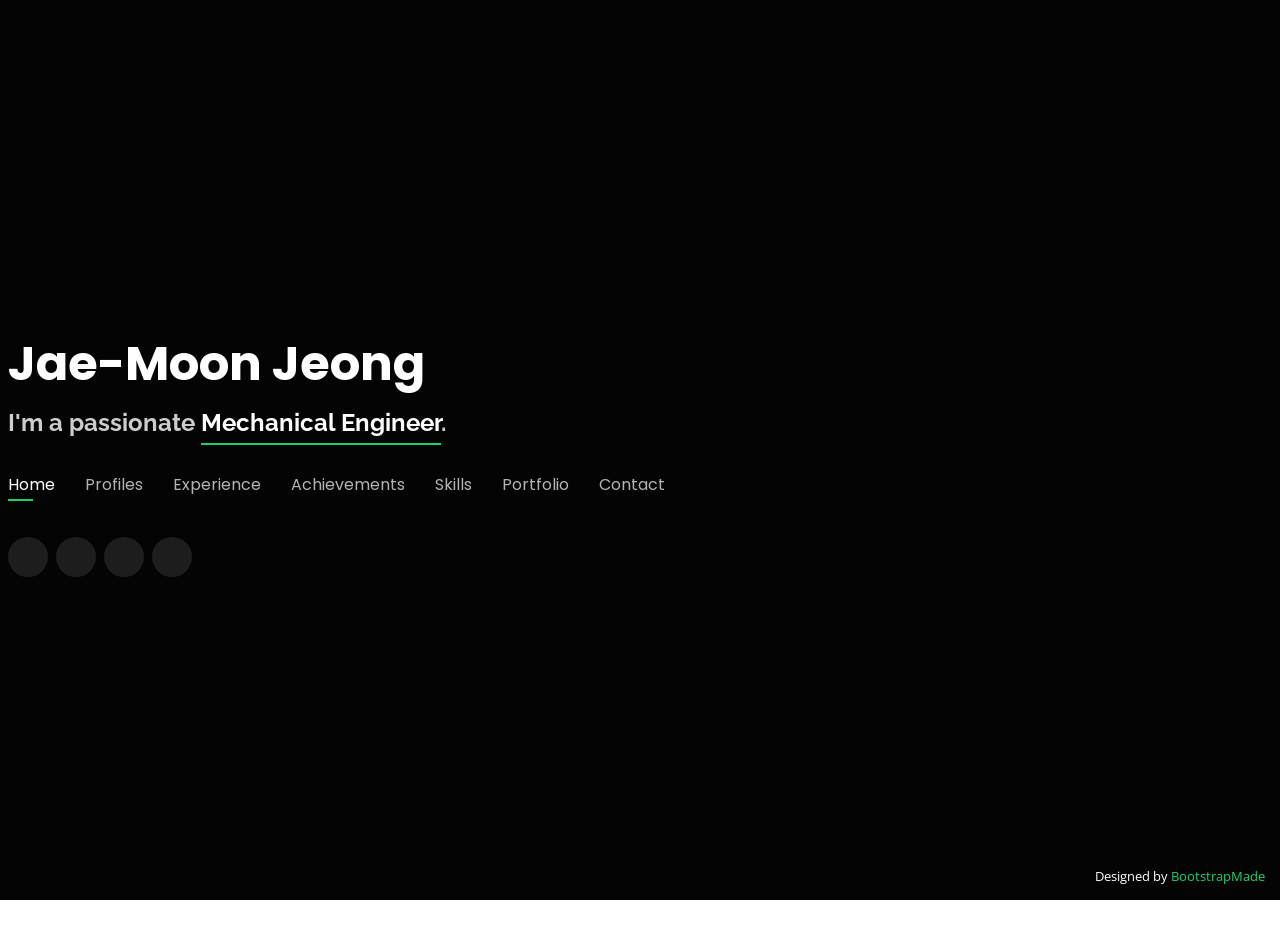
==== index.html @ 24abd691 "v197" ====
<!DOCTYPE html>
<html lang="en">

<head>
  <meta charset="utf-8">
  <meta content="width=device-width, initial-scale=1.0" name="viewport">

  <title>Moon's Personal Homepage</title>
  <meta content="" name="description">
  <meta content="" name="keywords">

  <!-- Favicons -->
  <link href="assets/img/favicon.png" rel="icon">
  <link href="assets/img/apple-touch-icon.png" rel="apple-touch-icon">

  <!-- Google Fonts -->
  <link href="https://fonts.googleapis.com/css?family=Open+Sans:300,300i,400,400i,600,600i,700,700i|Raleway:300,300i,400,400i,500,500i,600,600i,700,700i|Poppins:300,300i,400,400i,500,500i,600,600i,700,700i" rel="stylesheet">

  <!-- Vendor CSS Files -->
  <link href="assets/vendor/bootstrap/css/bootstrap.min.css" rel="stylesheet">
  <link href="assets/vendor/bootstrap-icons/bootstrap-icons.css" rel="stylesheet">
  <link href="assets/vendor/boxicons/css/boxicons.min.css" rel="stylesheet">
  <link href="assets/vendor/glightbox/css/glightbox.min.css" rel="stylesheet">
  <link href="assets/vendor/remixicon/remixicon.css" rel="stylesheet">
  <link href="assets/vendor/swiper/swiper-bundle.min.css" rel="stylesheet">

  <!-- Template Main CSS File -->
  <link href="assets/css/style.css" rel="stylesheet">

  <!-- =======================================================
  * Template Name: Personal
  * Updated: Jan 29 2024 with Bootstrap v5.3.2
  * Template URL: https://bootstrapmade.com/personal-free-resume-bootstrap-template/
  * Author: BootstrapMade.com
  * License: https://bootstrapmade.com/license/
  ======================================================== -->
</head>

<body>

  <!-- ======= Header ======= -->
  <header id="header">
    <div class="container">

      <h1><a href="index.html">Jae-Moon Jeong</a></h1>
      <!-- Uncomment below if you prefer to use an image logo -->
      <!-- <a href="index.html" class="mr-auto"><img src="assets/img/logo.png" alt="" class="img-fluid"></a> -->
      <h2>I'm a passionate <span>Mechanical Engineer</span>.</h2>

      <nav id="navbar" class="navbar">
        <ul>
          <li><a class="nav-link active" href="#header">Home</a></li>
          <li><a class="nav-link" href="#about">Profiles</a></li>
          <li><a class="nav-link" href="#resume">Experience</a></li>
          <li><a class="nav-link" href="#Publications">Achievements</a></li>
          <li><a class="nav-link" href="#skills">Skills</a></li>
          <li><a class="nav-link" href="#portfolio">Portfolio</a></li>
          <li><a class="nav-link" href="#contact">Contact</a></li>
        </ul>
        <i class="bi bi-list mobile-nav-toggle"></i>
      </nav><!-- .navbar -->

      <div class="social-links">
        <a href="https://github.com/JaeMoonJeong" class="Github"><i class="bi bi-github"></i></a>
        <a href="https://www.facebook.com/j2m112" class="facebook"><i class="bi bi-facebook"></i></a>
        <a href="https://www.instagram.com/wwoans/" class="instagram"><i class="bi bi-instagram"></i></a>
        <a href="https://www.linkedin.com/in/jaemoonjeong/" class="linkedin"><i class="bi bi-linkedin"></i></a>
      </div>

    </div>
  </header><!-- End Header -->

<!-- ======= About Section ======= -->
  <section id="about" class="about">

    <div class="about-me container">
      <div class="section-title">
        <h2>Profile</h2>
        <p>Learn more about me</p>
      </div>

      <div class="row">
        <div class="col-lg-4" data-aos="fade-right">
          <img src="assets/img/me.jpg" class="img-fluid rounded" alt="Jae-Moon Jeong" style="box-shadow: 0 10px 30px rgba(0,0,0,0.5);">
        </div>

        <div class="col-lg-8 pt-4 pt-lg-0 content" data-aos="fade-left">
          <h3 style="color: #18d26e; font-weight: 700; font-size: 2rem; margin-bottom: 8px;">Full-Cycle Engineer</h3>

          <p class="fst-italic" style="color: #D1D5DB; font-size: 1.1rem; margin-bottom: 25px; letter-spacing: -0.5px;">
            "From Nanomaterials and Manufacturing to System Application and AI-Driven Optimization"
          </p>

          <div class="info-content" style="display: flex; flex-wrap: wrap; margin-bottom: 20px;">
            <div class="col-lg-6" style="padding: 0;">
              <ul style="list-style: none; padding: 0; margin: 0;">
                <li style="margin-bottom: 12px; display: flex; align-items: center;">
                  <i class="bi bi-chevron-right" style="color: #18d26e; font-weight: bold; margin-right: 8px;"></i>
                  <strong style="color: #ffffff; margin-right: 5px;">Degree:</strong> 
                  <span style="color: #E5E7EB;">Ph.D. in Mechanical Engineering</span>
                </li>
                <li style="display: flex; align-items: center;">
                  <i class="bi bi-chevron-right" style="color: #18d26e; font-weight: bold; margin-right: 8px;"></i>
                  <strong style="color: #ffffff; margin-right: 5px;">Current:</strong> 
                  <span style="color: #E5E7EB;">Research Affiliate at MIT (necstlab)</span>
                </li>
              </ul>
            </div>
            <div class="col-lg-6" style="padding: 0;">
              <ul style="list-style: none; padding: 0; margin: 0;">
                <li style="margin-bottom: 12px; display: flex; align-items: center;">
                  <i class="bi bi-chevron-right" style="color: #18d26e; font-weight: bold; margin-right: 8px;"></i>
                  <strong style="color: #ffffff; margin-right: 5px;">Email:</strong> 
                  <span style="color: #E5E7EB;">jaemoon.jeong@gmail.com</span>
                </li>
                <li style="display: flex; align-items: center;">
                  <i class="bi bi-chevron-right" style="color: #18d26e; font-weight: bold; margin-right: 8px;"></i>
                  <strong style="color: #ffffff; margin-right: 5px;">City:</strong> 
                  <span style="color: #E5E7EB;">Seoul, South Korea</span>
                </li>
              </ul>
            </div>
          </div>

          <div style="line-height: 1.85; color: #E5E7EB; font-size: 1.05rem; font-weight: 300;">
            <p style="margin-bottom: 25px;">
              I am a researcher specializing in the entire lifecycle of mechanical systems—from fundamental nanomaterial synthesis and manufacturing to AI-driven optimization. By integrating deep mechanical domain knowledge with AI technologies, I develop high-performance solutions across diverse fields, including Advanced Energy Storage, Intelligent Metastructures, and Aerospace/Robotic Actuators.
            </p>
            <p>
              Beyond the lab, I am a positive-minded leader who believes that <span style="color: #ffffff; font-weight: 500; border-bottom: 2px solid rgba(24, 210, 110, 0.3);">"True innovation stems from physical resilience."</span> To sustain this drive, I challenge myself through <strong style="color: #ffffff; font-weight: 500;">CrossFit and Diving</strong>.
            </p>
          </div>
        </div>
      </div>
    </div><div class="interests container" style="padding-top: 60px;">
      <div class="section-title">
        <h2 style="font-size: 14px; letter-spacing: 2px; color: #2ecc71;">RESEARCH PILLARS</h2>
        <p style="font-size: 32px; font-weight: 700; color: #fff; margin-top: 10px;">FROM NANOMATERIALS TO INTELLIGENT SYSTEMS</p>
      </div>

      <style>
        .pillar-box {
          display: flex; flex-direction: column; align-items: flex-start; padding: 35px; 
          background: #1a1a1a; border: 1px solid #333; border-radius: 12px; 
          transition: all 0.3s ease; height: 100%; position: relative;
        }
        .pillar-box:hover {
          border-color: #2ecc71; transform: translateY(-5px); background: #222;
        }
        .tech-tag {
          display: inline-block; padding: 4px 10px; margin-top: 15px; margin-right: 5px;
          background: rgba(46, 204, 113, 0.1); border: 1px solid rgba(46, 204, 113, 0.3);
          color: #2ecc71; font-size: 0.75rem; border-radius: 4px; font-weight: 500;
        }
      </style>

      <div class="row">
        <div class="col-lg-6 mb-4">
          <div class="pillar-box">
            <div style="display: flex; align-items: center; margin-bottom: 15px;">
              <i class="ri-microscope-line" style="color: #2ecc71; font-size: 32px; margin-right: 15px;"></i>
              <h3 style="color: #fff; font-size: 20px; font-weight: 600; margin: 0;">Nanomaterials & Synthesis</h3>
            </div>
            <p style="color: #B0B8C1; font-size: 0.95rem; line-height: 1.6; margin: 0;">
              Synthesis and characterization of advanced carbon nanomaterials (CNT, Graphene) to unlock fundamental physical properties.
            </p>
            <div>
              <span class="tech-tag">CNT/Graphene</span><span class="tech-tag">CVD</span><span class="tech-tag">Characterization</span>
            </div>
          </div>
        </div>

        <div class="col-lg-6 mb-4">
          <div class="pillar-box">
            <div style="display: flex; align-items: center; margin-bottom: 15px;">
              <i class="ri-tools-line" style="color: #2ecc71; font-size: 32px; margin-right: 15px;"></i>
              <h3 style="color: #fff; font-size: 20px; font-weight: 600; margin: 0;">Advanced Manufacturing</h3>
            </div>
            <p style="color: #B0B8C1; font-size: 0.95rem; line-height: 1.6; margin: 0;">
              Optimization of composite fabrication processes (VaRTM, 3D Printing) and real-time structural health monitoring.
            </p>
            <div>
              <span class="tech-tag">VaRTM</span><span class="tech-tag">3D Printing</span><span class="tech-tag">Composites</span>
            </div>
          </div>
        </div>

        <div class="col-lg-6 mb-4">
          <div class="pillar-box">
            <div style="display: flex; align-items: center; margin-bottom: 15px;">
              <i class="ri-battery-2-charge-line" style="color: #2ecc71; font-size: 32px; margin-right: 15px;"></i>
              <h3 style="color: #fff; font-size: 20px; font-weight: 600; margin: 0;">System Application</h3>
            </div>
            <p style="color: #B0B8C1; font-size: 0.95rem; line-height: 1.6; margin: 0;">
              Developing high-performance solutions for Energy Storage (VRFB) and Aerospace Smart Structures/Actuators.
            </p>
            <div>
              <span class="tech-tag">VRFB</span><span class="tech-tag">Energy Storage</span><span class="tech-tag">Smart Actuators</span>
            </div>
          </div>
        </div>

        <div class="col-lg-6 mb-4">
          <div class="pillar-box">
            <div style="display: flex; align-items: center; margin-bottom: 15px;">
              <i class="ri-cpu-line" style="color: #2ecc71; font-size: 32px; margin-right: 15px;"></i>
              <h3 style="color: #fff; font-size: 20px; font-weight: 600; margin: 0;">AI-Driven Optimization</h3>
            </div>
            <p style="color: #B0B8C1; font-size: 0.95rem; line-height: 1.6; margin: 0;">
              Applying Deep Reinforcement Learning and Machine Learning to optimize complex mechanical designs and metastructures.
            </p>
            <div>
              <span class="tech-tag">PyTorch</span><span class="tech-tag">Reinforcement Learning</span><span class="tech-tag">Optimization</span>
            </div>
          </div>
        </div>
      </div>
    </div><div class="resume container" style="padding-top: 60px;">
      <div class="section-title">
        <h2>Education</h2>
      </div>

      <div class="row">
        <div class="col-lg-12">
          <div class="resume-item">
            <h4>Doctor of Philosophy in Mechanical Engineering</h4>
            <h5>2020.03 — 2024.02</h5>
            <p><em>KAIST (Korea Advanced Institute of Science and Technology), South Korea</em></p>
            <ul>
              <li><strong>Advisor:</strong> Prof. Seong Su Kim</li>
              <li><strong>Thesis:</strong> Design of High-Performance Vanadium Redox Flow Batteries with CNT-Based Bipolar Plates and Carbon Electrodes</li>
            </ul>
          </div>

          <div class="resume-item">
            <h4>Visiting Ph.D. Candidate (Aeronautics and Astronautics)</h4>
            <h5>2022.08 — 2023.08</h5>
            <p><em>Massachusetts Institute of Technology (MIT), USA</em></p>
            <ul>
              <li><strong>Advisor:</strong> Prof. Brian L. Wardle (necstlab)</li>
              <li><strong>Research Focus:</strong> Advanced composite materials and nano-engineered structures</li>
            </ul>
          </div>

          <div class="resume-item">
            <h4>Master of Science in Mechanical Engineering</h4>
            <h5>2018.03 — 2020.02</h5>
            <p><em>KAIST, South Korea</em></p>
            <ul>
              <li><strong>Advisor:</strong> Prof. Seong Su Kim</li>
              <li><strong>Thesis:</strong> Carbon Paper Electrode with Flow Channel to Enhance System Efficiency for VRFB</li>
            </ul>
          </div>

          <div class="resume-item">
            <h4>Bachelor of Science in Aerospace & Mechanical Engineering</h4>
            <h5>2011.03 — 2018.02</h5>
            <p><em>Korea Aerospace University (KAU), South Korea</em></p>
            <ul>
              <li><strong>Advisor:</strong> Prof. Sang Hyuk Park</li>
              <li><strong>Thesis:</strong> Balancing Board - Attitude Control using PID Control</li>
            </ul>
          </div>
        </div>
      </div>
    </div>

  </section>```
<!-- End Profiles Section -->

<!-- ======= 2. Resume Section ======= -->
  <section id="resume" class="portfolio" style="background-color: #000; color: #fff; padding: 60px 0;">
    <div class="container">
      
      <div class="section-title">
        <h2>Expertise</h2>
        <p>Research & Academic Portfolio</p>
      </div>

      <div class="row mb-5" style="background: #111; padding: 40px 20px; border-radius: 15px; border: 1px solid #222; box-shadow: 0px 10px 30px rgba(0,0,0,0.5);">
        
        <div class="col-lg-7" style="border-right: 1px solid #333;">
          <h3 style="color: #00ff88; font-size: 24px; font-weight: 700; margin-bottom: 30px; text-transform: uppercase; letter-spacing: 1px;">
            <i class="bx bx-briefcase"></i> Professional Experience
          </h3>

          <div class="resume-item" style="margin-bottom: 35px; position: relative;">
            <h4 style="font-size: 20px; font-weight: 700; color: #fff; margin-bottom: 8px;">Research Affiliate</h4>
            <span style="font-size: 13px; background: #222; padding: 4px 12px; display: inline-block; font-weight: 600; margin-bottom: 15px; border-radius: 4px; color: #aaa; border: 1px solid #333;">Mar 2024 - Present | necstlab, MIT, MA, USA</span>
            <ul style="padding-left: 20px; color: #bbb; line-height: 1.8; list-style-type: square;">
              <li style="margin-top: 5px; list-style: none; margin-left: -20px;"><strong style="color: #00ff88;">Research:</strong></li>
              <li>Developing AI algorithms for automated damage identification in nanocomposites</li>
              <li>Authoring Elsevier book chapter on composite materials.</li>
              <li>Carbon Fuzzy fiber nano-composite research.</li>
            </ul>
          </div>

          <div class="resume-item" style="margin-bottom: 35px; position: relative;">
            <h4 style="font-size: 20px; font-weight: 700; color: #fff; margin-bottom: 8px;">Graduate Research Assistant (Ph.D.)</h4>
            <span style="font-size: 13px; background: #222; padding: 4px 12px; display: inline-block; font-weight: 600; margin-bottom: 15px; border-radius: 4px; color: #aaa; border: 1px solid #333;">Mar 2020 - Feb 2024 | MDAM Lab, KAIST, Korea</span>
            <ul style="padding-left: 20px; color: #bbb; line-height: 1.8; list-style-type: square;">
              <li style="margin-top: 5px; list-style: none; margin-left: -20px;"><strong style="color: #00ff88;">Thesis:</strong></li>
              <li>High-performance VRFB design with CNT-based bipolar plates and carbon electrodes.</li>
              <li style="margin-top: 10px; list-style: none; margin-left: -20px;"><strong style="color: #00ff88;">Projects:</strong></li>
              <li>Core technology development of a unmanned underwater vehicle for multipurpose and long-term operation (ADD)</li>
              <li>Performance Improvement of SMPC/Elastomer Hybrid Actuating System via ML (NRF/MSIT)</li>
              <li>Structure-Battery-Based Highly Efficient Surveillance Autonomous Drone (ADD)</li>
              <li>Composite material insoluble anode for manufacturing electrodeposited copper foil (Hana Metal)</li>
            </ul>
          </div>

          <div class="resume-item" style="margin-bottom: 35px; position: relative;">
            <h4 style="font-size: 20px; font-weight: 700; color: #fff; margin-bottom: 8px;">Visiting Researcher</h4>
            <span style="font-size: 13px; background: #222; padding: 4px 12px; display: inline-block; font-weight: 600; margin-bottom: 15px; border-radius: 4px; color: #aaa; border: 1px solid #333;">Aug 2022 - Aug 2023 | necstlab, MIT, MA, USA</span>
            <ul style="padding-left: 20px; color: #bbb; line-height: 1.8; list-style-type: square;">
              <li style="margin-top: 5px; list-style: none; margin-left: -20px;"><strong style="color: #00ff88;">Research:</strong></li>
              <li>Bipolar plate design technology for advanced ESS enhancement using CNT.</li>
            </ul>
          </div>

          <div class="resume-item" style="margin-bottom: 35px; position: relative;">
            <h4 style="font-size: 20px; font-weight: 700; color: #fff; margin-bottom: 8px;">Graduate Research Assistant (M.S.)</h4>
            <span style="font-size: 13px; background: #2a2a2a; padding: 4px 12px; display: inline-block; font-weight: 600; margin-bottom: 15px; border-radius: 4px; color: #aaa; border: 1px solid #444;">Mar 2018 - Feb 2020 | MDAM Lab, KAIST, Korea </span>
            <ul style="padding-left: 20px; color: #bbb; line-height: 1.8; list-style-type: square;">
              <li style="margin-top: 5px; list-style: none; margin-left: -20px;"><strong style="color: #00ff88;">Thesis:</strong></li>
              <li>Carbon paper electrode with flow channels for enhanced VRFB efficiency.</li>
              <li style="margin-top: 10px; list-style: none; margin-left: -20px;"><strong style="color: #00ff88;">Projects:</strong></li>
              <li>Light Weight HT-PEMFC and VRFB Development (KAIST EEWS)</li>
              <li>Deployment Technology for Large Space Structures (KARI)</li>
              <li>Curing cycle optimization for manufacturing filament winding pressure vessel (Hankuk Fiber)</li>
              <li>Lightweight composite material technology for vacuum cleaners (LG Electronics)</li>
            </ul>
          </div>
        </div>

        <div class="col-lg-5" style="padding-left: 40px;">
          <h3 style="color: #00ff88; font-size: 24px; font-weight: 700; margin-bottom: 30px; text-transform: uppercase; letter-spacing: 1px;">
            <i class="bx bx-book-reader"></i> Teaching Experience
          </h3>
          
          <div style="border-left: 2px solid #333; padding-left: 20px;">
            <div class="teaching-item" style="margin-bottom: 25px;">
              <h4 style="font-size: 16px; font-weight: 700; color: #eee; margin-bottom: 5px;">Optimal Design of Composite Structures</h4>
              <p style="font-size: 14px; color: #777;">Spring 2021, 2024 | KAIST</p>
            </div>

            <div class="teaching-item" style="margin-bottom: 25px;">
              <h4 style="font-size: 16px; font-weight: 700; color: #eee; margin-bottom: 5px;">Mechanical Component Design</h4>
              <p style="font-size: 14px; color: #777;">Fall 2019, 2021, 2023 | KAIST</p>
            </div>

            <div class="teaching-item">
              <h4 style="font-size: 16px; font-weight: 700; color: #eee; margin-bottom: 5px;">Human and Machine</h4>
              <p style="font-size: 14px; color: #777;">Fall 2020 | KAIST</p>
            </div>
          </div>
        </div>
      </div>

      <div class="row" style="margin-top: 60px;">
        <div class="col-lg-12 d-flex justify-content-center">
          <ul id="portfolio-flters" style="background: #111; padding: 10px 20px; border-radius: 50px; border: 1px solid #333;">
            <li data-filter="*" class="filter-active" style="color: #fff;">All</li>
            <li data-filter=".filter-energy" style="color: #fff;">Energy Storage</li>
            <li data-filter=".filter-space" style="color: #fff;">Aerospace</li>
            <li data-filter=".filter-mfg" style="color: #fff;">Manufacturing</li>
            <li data-filter=".filter-ai" style="color: #fff;">AI & Optimization</li>
          </ul>
        </div>
      </div>


      <div class="row portfolio-container">

        <div class="col-lg-4 col-md-6 portfolio-item filter-energy" style="margin-bottom: 30px;">
          <div class="portfolio-wrap" style="background: #111; border: 1px solid #222; border-radius: 15px; overflow: hidden;">
            <img src="assets/img/eews.png" style="width: 100%; height: 250px; object-fit: cover;" alt="EEWS">
            <div class="portfolio-info" style="padding: 25px;">
              <h4 style="color: #fff; font-size: 18px; font-weight: 700;">Sustainable Energy System Optimization</h4>
              <p style="color: #00ff88; font-size: 13px; margin: 10px 0;">2018.09 - 2018.12 | KAIST EEWS</p>
              <p style="color: #888; font-size: 12px; font-family: 'Courier New', monospace;">Stack: MATLAB/Simulink, GaBi</p>
              <div class="portfolio-links" style="margin-top: 15px;">
                <a href="details-eews.html" data-gallery="portfolioDetailsGallery" data-glightbox="type: external" class="portfolio-details-lightbox" title="Portfolio Details"><i class="bx bx-link" style="color: #00ff88; font-size: 24px;"></i></a>
              </div>
            </div>
          </div>
        </div>

        <div class="col-lg-4 col-md-6 portfolio-item filter-aerospace filter-ai" style="margin-bottom: 30px;">
          <div class="portfolio-wrap" style="background: #111; border: 1px solid #222; border-radius: 15px; overflow: hidden;">
            <img src="assets/img/resume/submarine.png" style="width: 100%; height: 250px; object-fit: cover;" alt="Mother-Submarine">
            <div class="portfolio-info" style="padding: 25px;">
              <h4 style="color: #fff; font-size: 18px; font-weight: 700;">Long-Endurance Multi-purpose Unmanned Mother-Submarine</h4>
              <p style="color: #00ff88; font-size: 13px; margin: 10px 0;">2019.08 - 2024.07 | ADD</p>
              <p style="color: #888; font-size: 12px; font-family: 'Courier New', monospace;">Stack: ANSYS ACP, CATIA V5, Python (AI)</p>
              <div class="portfolio-links" style="margin-top: 15px;">
                <a href="details-submarine.html" data-gallery="portfolioDetailsGallery" data-glightbox="type: external" class="portfolio-details-lightbox" title="Portfolio Details"><i class="bx bx-link" style="color: #00ff88; font-size: 24px;"></i></a>
              </div>
            </div>
          </div>
        </div>

        <div class="col-lg-4 col-md-6 portfolio-item filter-aerospace" style="margin-bottom: 30px;">
          <div class="portfolio-wrap" style="background: #111; border: 1px solid #222; border-radius: 15px; overflow: hidden;">
            <img src="assets/img/ssps.png" style="width: 100%; height: 250px; object-fit: cover;" alt="SSPS">
            <div class="portfolio-info" style="padding: 25px;">
              <h4 style="color: #fff; font-size: 18px; font-weight: 700;">Space-based Solar Power System (SSPS) Design</h4>
              <p style="color: #00ff88; font-size: 13px; margin: 10px 0;">
                2018.01 - 2018.12 | KARI <br>
                2020.03 - 2024.07 | NRF & MSIT
              </p>
              <p style="color: #888; font-size: 12px; font-family: 'Courier New', monospace;">Stack: Catia & Matlab</p>
              <div class="portfolio-links" style="margin-top: 15px;">
                <a href="details-ssps.html" data-gallery="portfolioDetailsGallery" data-glightbox="type: external" class="portfolio-details-lightbox" title="Portfolio Details"><i class="bx bx-link" style="color: #00ff88; font-size: 24px;"></i></a>
              </div>
            </div>
          </div>
        </div>

        <div class="col-lg-4 col-md-6 portfolio-item filter-aerospace filter-mfg" style="margin-bottom: 30px;">
          <div class="portfolio-wrap" style="background: #111; border: 1px solid #222; border-radius: 15px; overflow: hidden;">
            <img src="assets/img/copv.png" style="width: 100%; height: 250px; object-fit: cover;" alt="Pressure Vessel">
            <div class="portfolio-info" style="padding: 25px;">
              <h4 style="color: #fff; font-size: 18px; font-weight: 700;">Process Optimization for Filament Wound Pressure Vessels</h4>
              <p style="color: #00ff88; font-size: 13px; margin: 10px 0;">2018.12 - 2020.11 | Hankuk Fiber</p>
              <p style="color: #888; font-size: 12px; font-family: 'Courier New', monospace;">Stack: Abaqus, MATLAB</p>
              <div class="portfolio-links" style="margin-top: 15px;">
                <a href="details-copv.html" data-gallery="portfolioDetailsGallery" data-glightbox="type: external" class="portfolio-details-lightbox" title="Portfolio Details"><i class="bx bx-link" style="color: #00ff88; font-size: 24px;"></i></a>
              </div>
            </div>
          </div>
        </div>

        <div class="col-lg-4 col-md-6 portfolio-item filter-energy filter-aerospace" style="margin-bottom: 30px;">
          <div class="portfolio-wrap" style="background: #111; border: 1px solid #222; border-radius: 15px; overflow: hidden;">
            <img src="assets/img/lis.png" style="width: 100%; height: 250px; object-fit: cover;" alt="Li-S Battery">
            <div class="portfolio-info" style="padding: 25px;">
              <h4 style="color: #fff; font-size: 18px; font-weight: 700;">Li-S Structural Battery UAV Integration</h4>
              <p style="color: #00ff88; font-size: 13px; margin: 10px 0;">2020.12 - 2024.07 | ADD</p>
              <p style="color: #888; font-size: 12px; font-family: 'Courier New', monospace;">Stack: COMSOL, SolidWorks</p>
              <div class="portfolio-links" style="margin-top: 15px;">
                <a href="details-li-s-battery.html" data-gallery="portfolioDetailsGallery" data-glightbox="type: external" class="portfolio-details-lightbox" title="Portfolio Details"><i class="bx bx-link" style="color: #00ff88; font-size: 24px;"></i></a>
              </div>
            </div>
          </div>
        </div>


        <div class="col-lg-4 col-md-6 portfolio-item filter-mfg" style="margin-bottom: 30px;">
          <div class="portfolio-wrap" style="background: #111; border: 1px solid #222; border-radius: 15px; overflow: hidden;">
            <img src="https://images.unsplash.com/photo-1558317374-067fb5f30001?q=80&w=800&auto=format&fit=crop" style="width: 100%; height: 250px; object-fit: cover;" alt="LG Electronics">
            <div class="portfolio-info" style="padding: 25px;">
              <h4 style="color: #fff; font-size: 18px; font-weight: 700;">Lightweight Structural Design for Vacuum Cleaners</h4>
              <p style="color: #00ff88; font-size: 13px; margin: 10px 0;">2019.05 - 2020.04 | LG Electronics</p>
              <p style="color: #888; font-size: 12px; font-family: 'Courier New', monospace;">Stack: LS-Dyna, MATLAB, OptiStruct</p>
              <div class="portfolio-links" style="margin-top: 15px;">
                <a href="details-lg-vacuum.html" data-gallery="portfolioDetailsGallery" data-glightbox="type: external" class="portfolio-details-lightbox" title="Portfolio Details"><i class="bx bx-link" style="color: #00ff88; font-size: 24px;"></i></a>
              </div>
            </div>
          </div>
        </div>

        <div class="col-lg-4 col-md-6 portfolio-item filter-mfg" style="margin-bottom: 30px;">
          <div class="portfolio-wrap" style="background: #111; border: 1px solid #222; border-radius: 15px; overflow: hidden;">
            <img src="assets/img/copper.png" style="width: 100%; height: 250px; object-fit: cover;" alt="Copper Foil">
            <div class="portfolio-info" style="padding: 25px;">
              <h4 style="color: #fff; font-size: 18px; font-weight: 700;">Copper Foil & Metal Component Manufacturing</h4>
              <p style="color: #00ff88; font-size: 13px; margin: 10px 0;">2023.01 - 2024.07 | Hana Metal</p>
              <p style="color: #888; font-size: 12px; font-family: 'Courier New', monospace;">Stack: DEFORM, OriginLab</p>
              <div class="portfolio-links" style="margin-top: 15px;">
                <a href="details-copper-foil.html" data-gallery="portfolioDetailsGallery" data-glightbox="type: external" class="portfolio-details-lightbox" title="Portfolio Details"><i class="bx bx-link" style="color: #00ff88; font-size: 24px;"></i></a>
              </div>
            </div>
          </div>
        </div>

        <div class="col-lg-4 col-md-6 portfolio-item filter-aerospace filter-ai" style="margin-bottom: 30px;">
          <div class="portfolio-wrap" style="background: #111; border: 1px solid #222; border-radius: 15px; overflow: hidden;">
            <img src="assets/img/resume/submarine.png" style="width: 100%; height: 250px; object-fit: cover;" alt="Mother-Submarine">
            <div class="portfolio-info" style="padding: 25px;">
              <h4 style="color: #fff; font-size: 18px; font-weight: 700;">AI Engineer Bootcamp (5th Cohort)</h4>
              <p style="color: #00ff88; font-size: 13px; margin: 10px 0;">2025.08 - 2026.02 | Codeit, Government-Funded Program (Value: approx. $17,000 USD)</p>
              <p style="color: #888; font-size: 12px; font-family: 'Courier New', monospace;">Stack: Machine Learning, Deep Learning (PyTorch), LLM, FastAPI, Docker, CATIA V5, Pytorch</p>
              <div class="portfolio-links" style="margin-top: 15px;">
                <a href="details-submarine.html" data-gallery="portfolioDetailsGallery" data-glightbox="type: external" class="portfolio-details-lightbox" title="Portfolio Details"><i class="bx bx-link" style="color: #00ff88; font-size: 24px;"></i></a>
              </div>
            </div>
          </div>
        </div>

      </div>
    </div>
  </section><!-- End Acheivements Section -->





  <!-- ======= 3. Publications Section ======= -->
  <section id="Publications" class="publications">
    <div class="publcations container">
      <div class="section-title">
        <h2>Publications & Honors </h2>
        <p>Publications & Honors </p>
      </div>
    </div>
      <!-- ======= Counts ======= -->
      <div class="counts container">
        <div class="row">
          <div class="col-lg-3 col-md-6">
            <div class="count-box">
              <i class="bi bi-emoji-smile"></i>
              <span data-purecounter-start="0" data-purecounter-end="8" data-purecounter-duration="1" class="purecounter"></span>
              <p>Journal Papers</p>
            </div>
          </div>
        <div class="col-lg-3 col-md-6 mt-5 mt-lg-0">
          <div class="count-box">
            <i class="bi bi-journal-richtext"></i>
            <span data-purecounter-start="0" data-purecounter-end="13" data-purecounter-duration="1" class="purecounter"></span>
            <p>Patents</p>
          </div>
        </div>
        <div class="col-lg-3 col-md-6 mt-5 mt-lg-0">
          <div class="count-box">
            <i class="bi bi-award"></i>
            <span data-purecounter-start="0" data-purecounter-end="10" data-purecounter-duration="1" class="purecounter"></span>
            <p>Honors & Awards</p>
          </div>
        </div>
        <div class="col-lg-3 col-md-6 mt-5 mt-md-0">
          <div class="count-box">
            <i class="bi bi-headset"></i>
            <span data-purecounter-start="0" data-purecounter-end="28" data-purecounter-duration="1" class="purecounter"></span>
            <p>Conference Proceedings</p>
          </div>
        </div>
      </div>
    <!-- End Counts -->
    <!-- ======= Journal Paper ======= -->
    <div class="resume container">
      <div class="row">
        <h3 class="resume-title">Journal Papers</h3>
        <div class="col-lg-9">
          <div class="resume-item">
            <h4>Machine learning-driven design optimization of buckling-induced quasi-zero stiffness metastructures for low-frequency vibration isolation</h4>
            <h5>ACS Appl. Mater. Interfaces 16, 14, 17965-17972, 2024</h5>
              <a href="https://pubs.acs.org/doi/10.1021/acsami.3c18793" class="link"><i class="ri-anchor-line" style="color: #29cc61;"></i></a>
            <li><em>H. Hong, W, Kim, W. Kim, J.M. Jeong, S. Kim, and S.S. Kim</em></li>
            <li><em>ISSN: 1936-0851</em></li>
            <ul></ul>
          </div>

          <div class="resume-item">
            <h4>Enhancing Vanadium redox flow batteries performance through local compression ratio adjustment using stiffness gradient carbon felt electrodes</h4>
            <h5>Appl. Mater. Today 35, 101928, 2023</h5>
              <a href="https://www.sciencedirect.com/science/article/pii/S2352940723001981" class="link"><i class="ri-anchor-line" style="color: #29cc61;"></i></a>
            <li><em>K.I. Jeong, S.H. Lim, H. Hong, J.M. Jeong, and S.S. Kim</em></li>
            <li><em>Cover Article, ISSN: 2352-9407</em></li>
            
            <ul></ul>
          </div>
          <div class="resume-item">
            <h4>Improving the Deformability and Recovery Moment of Shape Memory Polymer Composites for Bending Actuators: Multiple Neutral Axis Skins and Deployable Core.</h4>
            <h5>ACS Appl. Mater. Interfaces 15, 28, 33944–33956, 2023</h5>
            <a href="https://pubs.acs.org/doi/10.1021/acsami.3c02590" class="link"><i class="ri-anchor-line" style="color: #29cc61;"></i></a>
            <li><em>D. Kang‡, J.M. Jeong‡, K.I. Jeong, and S.S. Kim</em></li>
            <li><em>Cover Article, ISSN: 1944-8244</em></li>
            <ul></ul>
          </div>
          <div class="resume-item">
            <h4>Multifunctional Composite Spring Capable of Self-Energy Harvesting Based on Triboelectricity for Exoskeleton Robots.</h4>
            <h5>Trans. Korean Soc. Mech. Eng. A 47 (5), 465-469, 2023 </h5>
            <a href="https://www.dbpia.co.kr/pdf/pdfView.do?nodeId=NODE11405410" class="link"><i class="ri-anchor-line" style="color: #29cc61;"></i></a>
            <li><em>H. Hong, K.I. Jeong, W. Kim, H. Jo, S.Y. On, J. Jeong, and S.S. Kim</em></li>
            <li><em>ISSN: 1226-4873</em></li>
            <ul></ul>
          </div>
          <div class="resume-item">
            <h4>An integrated composite structure with reduced electrode/bipolar plate contact resistance for vanadium redox flow battery.</h4>
            <h5>Composites Part B: Engineering, 109657. 2022 (JCR Top 1%, IF 9.078) </h5>
            <a href="https://www.sciencedirect.com/science/article/pii/S1359836822000439" class="link"><i class="ri-anchor-line" style="color: #29cc61;"></i></a>
            <li><em>K.I. Jeong, J.M. Jeong, J. Oh, J.W. Lim, and S.S. Kim</em></li>
            <li><em>ISSN: 1359-8368</em></li>
            <ul></ul>
          </div>
          <div class="resume-item">
            <h4>In-situ resin flow monitoring in VaRTM process by using optical frequency domain reflectometry and long-gauge FBG sensors.</h4>
            <h5>Composite Structures, 282, 115034, 2022 (JCR Top 10%, IF 5.407) </h5>
            <a href="https://www.sciencedirect.com/science/article/pii/S0263822321014550" class="link"><i class="ri-anchor-line" style="color: #29cc61;"></i></a>
            <li><em>J.M. Jeong, S. Eum, S.Y. On, K. Kageyama, H. Murayama, K. Uzawa, and S.S. Kim</em></li>
            <li><em>ISSN: 0263-8223</em></li>
            <ul></ul>
          </div>
          <div class="resume-item">
            <h4>Stacked carbon paper electrodes with pseudo-channel effect to improve flow characteristics of electrolyte in vanadium redox flow batteries.</h4>
            <h5>Appl. Mater. Today 24, 101139, 2021 (IF 10.041) </h5>
            <a href="https://www.sciencedirect.com/science/article/pii/S2352940721002031" class="link"><i class="ri-anchor-line" style="color: #29cc61;"></i></a>
            <li><em>J.M. Jeong, K.I. Jeong, J. Oh, Y.S. Chung, and S.S. Kim</em></li>
            <li><em>ISSN: 2352-9407</em></li>
            <ul></ul>
          </div>
          <div class="resume-item">
            <h4>A Study on the Application of Carbon Fiber Reinforced Plastics to PTO Shafts for Aircrafts.</h4>
            <h5>Composites Research 34 (6), 380-386, 2021 </h5>
            <a href="https://kiss.kstudy.com/Detail/Ar?key=3926902" class="link"><i class="ri-anchor-line" style="color: #29cc61;"></i></a>
            <li><em>K.I. Jeong, W. Kim, J.M. Jeong, J. Oh, Y.H. Bang, and S.S. Kim</em></li>
            <li><em>ISSN: 2288-2103</em></li>
            <ul></ul>
          </div>
        </div>
        <ul></ul>
      </div>
    </div>

    <!-- EndJournal Paper -->
    <!-- ======= Patent ======= -->
    <div class="resume container">
      <div class="row">
        <h3 class="resume-title">Patents</h3>
        <div class="col-lg-10">
          <div class="resume-item">
            <h4>PLASTIC RESIN COMPOSITE COMPRISING SILANE AND PRETREATING METHOD OF THE SAME</h4>
            <h5>KR10-2617911, Issued Dec. 20, 2023</h5> <a href="https://patents.google.com/patent/KR102617911B1/en?oq=KR10-2617911" class="link"><i class="ri-anchor-line" style="color: #29cc61;"></i></a>
            <br>
            <h5>PCT/KR2022/002029, Issued Sep 1, 2022</h5><a href="https://patents.google.com/patent/WO2022182022A1/en" class="link"><i class="ri-anchor-line" style="color: #29cc61;"></i></a>
          </div>
          <div class="resume-item">
            <h4>Bipolar plate-electrode integrated structure for vanadium redox flow battery and manufacturing method thereof</h4>
            <h5>KR10-2617105, Issued Dec. 19, 2023</h5><a href="https://patents.google.com/patent/KR102617105B1/en?oq=10-2617105" class="link"><i class="ri-anchor-line" style="color: #29cc61;"></i></a>
          </div>
          <div class="resume-item">
            <h4>PLASTIC RESIN COMPOSITE COMPRISING METAL OXIDE NANOROD AND PRETREATING METHOD OF THE SAME</h4>
            <h5>KR10-2549188, Issued Jun. 26, 2023</h5><a href="https://patents.google.com/patent/KR102549188B1/en?oq=KR10-2549188" class="link"><i class="ri-anchor-line" style="color: #29cc61;"></i></a>
            <br>
            <h5>PCT/KR2022/001126, Issued Sep 1, 2022</h5><a href="https://patents.google.com/patent/WO2022182000A1/en" class="link"><i class="ri-anchor-line" style="color: #29cc61;"></i></a>
          </div>
          <div class="resume-item">
            <h4>Carbon Electrode with Flow Channel for Vanadium Redox Flow Battery and Manufacturing Therof</h4>
            <h5>KR10-2524222, Issued Apr. 18, 2023</h5><a href="https://patents.google.com/patent/KR102524222B1/en?oq=KR10-2524222" class="link"><i class="ri-anchor-line" style="color: #29cc61;"></i></a>
          </div>
          <div class="resume-item">
            <h4>Carbon Electrode Structure for a Vanadium Redox Flow Battery with a Pseudo-channel Effect and Manufacturing Therof</h4>
            <h5>KR10-2497391, Issued Feb. 9, 2023</h5><a href="https://patents.google.com/patent/KR102497391B1/en?oq=KR10-2497391" class="link"><i class="ri-anchor-line" style="color: #29cc61;"></i></a>
            <br>
            <h5>US17503552, Filed Oct 18, 2021</h5><a href="https://patents.google.com/patent/US20220123324A1/en?oq=17503552" class="link"><i class="ri-anchor-line" style="color: #29cc61;"></i></a>
          </div>
          <div class="resume-item">
            <h4>ELECTRODE FOR VANADIUM REDOX FLOW BATTERY, ELECTRODE ASSEMBLY FOR VANADIUM REDOX FLOW BATTERY AND MANUFACTURING METHOD OF ELECTRODE FOR VANADIUM REDOX FLOW BATTERY</h4>
            <h5>KR10-2023-0170592, Filed Nov. 30, 2022</h5>
          </div>
          <div class="resume-item">
            <h4>Sensor-integrated foam core sandwich composite spring capable of measuring bending deformation</h4>
            <h5>KR10-2624982, Issued Jan. 27, 2021</h5><a href="https://kiss.kstudy.com/Detail/Ar?key=3926902" class="link"><i class="ri-anchor-line" style="color: #29cc61;"></i></a>
            <br>
            <h5>US17562667, Filed Dec 27, 2021</h5><a href="https://patents.google.com/patent/US20220333659A1/en?oq=US17562667" class="link"><i class="ri-anchor-line" style="color: #29cc61;"></i></a>
          </div>
          <div class="resume-item">
            <h4>SMPC bending actuator of sandwich structure with deployable core</h4>
            <h5>KR10-2021-0111482, Filed Aug 24, 2021</h5><a href="https://patents.google.com/patent/KR20230029230A/en?oq=KR20230029230A" class="link"><i class="ri-anchor-line" style="color: #29cc61;"></i></a>
          </div>
          <div class="resume-item">
            <h4>Curved Composite Modular Pack Design & Manufacturing For High-Performance batteries</h4>
            <h5>KR10-2024-0006914, Filed Jan 1, 2024</h5>
            <ul></ul>
          </div>
        </div>
      </div>
    </div>
    <!-- Patent -->
    <!-- ======= Conference Proceedings ======= -->
    <div class="resume container">
      <div class="row">
        <h3 class="resume-title">Conference Proceedings</h3>
        <h4>2024 (5)</h4>
        <div class="col-lg-10">
          <div class="resume-item">
            <h4>24th International Conference on the Science and Applications of Nanotubes and Low-Dimensional Materials, MA, US</h4>
            <h5>Jun. 23–28, 2024</h5>
            <li><em>“Enhancing VRFB Performance: Horizontally Aligned CNT Nanocomposites Bipolar Plates”</em></li>
            <li><em>J.M. Jeong, J. Dai, L. Acauan, B.L. Wardle, and S.S. Kim </em></li>
            <ul></ul>
          </div>
          <div class="resume-item">
            <h4>the 21st European Conference on Composite Materials (ECCM21), Nantes, France</h4>
            <h5>Jul. 2-5, 2024</h5>
            <li><em>“Horizontally Aligned CNTs: A Breakthrough in Bipolar Plate Technology for Vanadium Redox Flow Batteries”</em></li>
            <li><em>J.M. Jeong, K.I. Jeong, D. Kang, and S.S. Kim</em></li>
            <ul></ul>
          </div>
          <div class="resume-item">
            <h4>Korean Society of Precision Engineers (KSPE) 2024 Spring Conference, Jeju, Korea, </h4>
            <h5>May. 8-10, 2024</h5>
            <li><em>J.M. Jeong, H. Hong J. Lee, and S.S. Kim</em></li>
            <li><em>“A Study on Vanadium Redox Flow Battery Electrodes Utilizing Cobalt Metal-organic Framework Treated Carbon Felts”</em></li>
            <ul></ul>
          </div>
          <div class="resume-item">
            <h4>2024 Spring Conference of the Korean Society for Composite Materials, Jeju, Korea</h4>
            <h5>Apr. 24-26, 2024</h5>
            <li><em>“Vanadium Redox Flow Battery: Horizontally Aligned Carbon Nanotubes Bipolar Plates”</em></li>
            <li><em> J.M. Jeong, J. Dai, L. Acauan, B.L. Wardle, and S.S. Kim</em></li>
            <li><em> &#129351; Received Outstanding Paper Award</em></li>
            <ul></ul>
          </div>
          <div class="resume-item">
            <h4>2024 Spring Conference of the Korean Society for Composite Materials, Jeju, Korea</h4>
            <h5>Apr. 24-26, 2024</h5>
            <li><em>“Silicon coated carbonized wood anode for structural lithium-ion batteries”</em></li>
            <li><em>J. Lee, J.M. Jeong, S.H. Lim and S.S. Kim </em></li>
            <ul></ul>
          </div>
        </div>
        <ul></ul>
        <ul></ul>
        <div class="row">
        <h4>2023 (4)</h4>
        <div class="col-lg-10">
          <div class="resume-item">
            <h4>The Korean Society for Aeronautical and Space Sciences, Jeju, Korea</h4>
            <h5>Nov.15-17, 2013</h5>
            <li><em>“Design of Sandwich Type Structural Battery capable of Pressurization and Thermal Management System”</em></li>
            <li><em>D. Jeon, J.M. Jeong, S. Lim, M.A. Raja, and S.S. Kim </em></li>
            <ul></ul>
          </div>
          <div class="resume-item">
            <h4>Korean society of Mechanical Engineers (KSME) 2023 Conference, Songdo, Incheon</h4>
            <h5>Nov.1-4, 2023</h5>
            <li><em>“Horizontally Aligned CNTs: A Breakthrough in Bipolar Plate Technology for Vanadium Redox Flow Batteries”</em></li>
            <li><em>J.M. Jeong, H. Hong, and S.S. Kim</em></li>
            <ul></ul>
          </div>
          <div class="resume-item">
            <h4>25th International Conference on Composite Materials-ICCM25, Belfast, UK</h4>
            <h5>Jul.30-Aug.4, 2023</h5>
            <li><em>“BIPOLAR PLATE USING HORIZONTALLY ALIGNED CNT FOR HIGH-PERFORMANCE VANADIUM REDOX FLOW BATTERIES”</em></li>
            <li><em>J.M. Jeong, J. Dai, L. Acauan, B.L. Wardle, and S.S. Kim</em></li>
            <ul></ul>
          </div>
          <div class="resume-item">
            <h4>Korean Society for Mechanical Engineers (KSME) spring conference, Jeju, Korea</h4>
            <h5>Jun.21-23, 2023</h5>
            <li><em>“Bipolar Plate Using Horizontally Aligned CNT For High-Performance Vanadium Redox Flow Batteries”</em></li>
            <li><em>J.M. Jeong, J. Dai, L. Acauan, B.L. Wardle, and S.S. Kim</em></li>
            <li><em> &#129351; Received Outstanding Paper Award</em></li>
            <ul></ul>
          </div>
        </div>
        <ul></ul>
        <ul></ul>
        <div class="row">
          <h4>2022 (8)</h4>
          <div class="col-lg-10">
            <div class="resume-item">
              <h4>The 6th International Conference on Active Materials and Soft Mechatronics - AMSM 2022, Georgia, US</h4>
              <h5>Jun. 26-30, 2022</h5>
              <li><em>“High-performance carbon felt electrodes of vanadium redox flow batteries”</em></li>
              <li><em>Jae-Moon Jeong, Kwang-Il Jeong, Dajeong Kang, and Seong Su Kim</em></li>
              <li><em> &#129351; Received Oral Presentation Award(First Place)</em></li>
              <ul></ul>
            </div>
            <div class="resume-item">
              <h4>25th International Conference on Composite of Structures-ICCS25, Porto, Portugal</h4>
              <h5>Jun. 26-30, 2022</h5>
              <li><em>“High-performance carbon felt electrodes of vanadium redox flow batteries”</em></li>
              <li><em>K.I. Jeong, J.M. Jeong, and S.S. Kim</em></li>
              <li><em> &#129351; Keynote session </em></li>              
              <ul></ul>
            </div>
            <div class="resume-item">
              <h4>20th European Conference on Composite Materials (ECCM20), Lausanne, Switzerland</h4>
              <h5>Jun. 26-30, 2022</h5>
              <li><em>“Cobalt metal-organic frameworks on carbon felt for the high performance of vanadium redox flow batteries”</em></li>
              <li><em>J.M. Jeong, K.I. Jeong, and S.S. Kim</em></li>
              <ul></ul>
            </div>
            <div class="resume-item">
              <h4>20th European Conference on Composite Materials (ECCM20), Lausanne, Switzerland</h4>
              <h5>Jun. 26-30, 2022</h5>
              <li><em>“Cobalt metal-organic frameworks on carbon felt for the high performance of vanadium redox flow batteries”</em></li>
              <li><em> K.I. Jeong, N. Demski, J.M. Jeong, D Oberschmidt, and S.S. Kim</em></li>
              <ul></ul>
            </div>
            <div class="resume-item">
              <h4>20th European Conference on Composite Materials (ECCM20), Lausanne, Switzerland</h4>
              <h5>Jun. 26-30, 2022</h5>
              <li><em>“Cobalt metal-organic frameworks on carbon felt for the high performance of vanadium redox flow batteries”</em></li>
              <li><em>D. Kang, J.M. Jeong, K.I. Jeong, S.S. Kim</em></li>
              <ul></ul>
            </div>
            <div class="resume-item">
              <h4>International Conference on Precision Engineering and Sustainable Manufacturing 2022 (PRESM2022), Jeju, Korea</h4>
              <h5>Jun. 20-22, 2022</h5>
              <li><em>“Sandwich type shape memory polymer composite actuators to increase the recovery moment and deformability”</em></li>
              <li><em>J.M. Jeong, S. Eum, and S.S. Kim</em></li>
              <ul></ul>
            </div>
            <div class="resume-item">
              <h4>Korean Society of Mechanical Engineers (KSME) 2022 Spring Conference, Jeju, Korea</h4>
              <h5>Jun. 22-24, 2022</h5>
              <li><em>“Carbon Felt Electrodes for Vanadium Redox Flow Batteries Treated with Cobalt Metal-organic Frameworks”</em></li>
              <li><em>J.M. Jeong, K.I. Jeong, and S.S. Kim</em></li>
              <ul></ul>
            </div>
            <div class="resume-item">
              <h4>Korean Society of Precision Engineers (KSPE) 2022 Spring Conference, Jeju, Korea</h4>
              <h5>May. 11-13, 2022</h5>
              <li><em>“Carbon Felt Electrodes for Vanadium Redox Flow Batteries Treated with Cobalt Metal-organic Frameworks Using Microwave Irradiation”</em></li>
              <li><em>J.M. Jeong, K.I. Jeong, D. Kang and S.S. Kim</em></li>
              <li><em> &#129351; Received Best Paper Awards</em></li>
              <ul></ul>
            </div>
          </div>
        <ul></ul>
        <ul></ul>
          <div class="row">
          <h4>2021 (4) </h4>
          <div class="col-lg-10">
            <div class="resume-item">
              <h4>Korea Society of Mechanical Engineers (KSME) 2021 Conference, Kwangju, Korea</h4>
              <h5>Nov. 3-6, 2021</h5>
              <li><em>“Sandwich type shape memory polymer composite actuator to increase the recovery force”</em></li>
              <li><em>J.M. Jeong, D. Kang, K.l Jeong, and S.S. Kim</em></li>
              <ul></ul>
            </div>
          <div class="resume-item">
            <h4>24th International Conference on Composite Structures-ICCS24, Porto, Portugal</h4>
            <h5>Jun. 14-18, 2021</h5>
            <li><em>“Carbon paper electrodes with pseudo-channel effect to enhance flow characteristics of electrolyte in vanadium redox flow batteries”</em></li>
            <li><em>J.M. Jeong, and S.S. Kim</em></li>
            <ul></ul>
          </div>
          <div class="resume-item">
            <h4>Korean society for composite materials (KSCM) 2021 Spring conference, Daejeon, Korea</h4>
            <h5>Jun. 24-25, 2021</h5>
            <li><em>“A study of bipolar plate-electrode integrated structures in vanadium redox flow battery”</em></li>
            <li><em>K.I. Jeong, J. Oh, J.M. Jeong, and S.S. Kim</em></li>
            <li><em> &#129351; Received Outstanding Paper Award</em></li>
            <ul></ul>
          </div>
          <div class="resume-item">
            <h4>Korean Society of Mechanical Engineers (KSME) Spring Conference, Jeju, Korea</h4>
            <h5>Jun. 23-25. 2021</h5>
            <li><em>“Sandwich type shape memory polymer composite actuator to increase the recovery force”</em></li>
            <li><em>D. Kang, J.M. Jeong, K.I. Jeong, and S.S. Kim</em></li>
            <ul></ul>
          </div>
        </div>
        <ul></ul>
        <ul></ul>
        
        <div class="row">
          <h4>2020 (5)</h4>
          <div class="col-lg-10">
            <div class="resume-item">
              <h4>Korean society of Mechanical Engineers (KSME) 2020 Conference, Gangwon-do, Korea</h4>
              <h5>Dec. 16-19, 2020 </h5>
              <li><em>“Design of stacked carbon paper electrode for VRFB with pseudo channel effect”</em></li>
              <li><em>H. Hong, J.M. Jeong, J. Oh, and S.S. Kim </em></li>
              <ul></ul>
            </div>
            <div class="resume-item">
              <h4>Asia-Pacific Conference on Fracture and Strength 2020 - APCFS2020, Jeju, Korea</h4>
              <h5>Apr.3-6, 2019</h5>
              <li><em>“Poly(vinylidene fluoride)/TiO2 film fabrication with microwave-assisted solvent evaporation: An experimental and molecular dynamics study”</em></li>
              <li><em>J.M. Jeong, S. Eum, and S.S. Kim</em></li>
              <ul></ul>
            </div>
            <div class="resume-item">
              <h4>7th KAIST-SJTU-UTokyo Joint Academic Symposium, Online</h4>
              <h5>Oct 30, 2020</h5>
              <li><em>“Study on the flow front monitoring in VaRTM (Vacuum assisted Resin Transfer Molding) by using an optical fiber distributed sensor”</em></li>
              <li><em>J.M. Jeong, and S.S. Kim</em></li>
              <li><em> &#129351; Received Best Presentation Awards</em></li>
              <ul></ul>
            </div>
            <div class="resume-item">
              <h4>Korean Society of Precision Engineers (KSPE) 2020 Conference, Online</h4>
              <h5>Sep. 14-16, 2020</h5>
              <li><em>“Design of Stacked Carbon Paper Electrodes with Pseudo-channel Effect for the Vanadium Redox Flow Battery”</em></li>
              <li><em>J.M. Jeong, H. Hong, S.S. Kim</em></li>
              <ul></ul>
            </div>
            <div class="resume-item">
              <h4>Korean Society for composite materials (KSCM) spring conference, Gunsan, Korea, Korea</h4>
              <h5>Aug. 18-19, 2020</h5>
              <li><em>“Design of stacked carbon paper electrode for VRFB with pseudo-channel effect”</em></li>
              <li><em>J.M. Jeong, J. Oh, K.I. Jeong, S.S. Kim</em></li>
              <li><em> &#129351; Received Outstanding Paper Award</em></li>
              <ul></ul>
            </div>
          </div>
          <ul></ul>
          <ul></ul>
        
          <div class="row">
            <h4>2019 (2)</h4>
            <div class="col-lg-10">
              <div class="resume-item">
                <h4>22th International Conference on Composite Structures - ICCS22, Wuhan, China</h4>
                <h5>Oct.31 - Nov.3, 2019</h5>
                <li><em>"Flow front monitoring in VaRTM process with distributed sensing using optical frequency domain reflectometry method”</em></li>
                <li><em>J.M. Jeong, S. Eum, and S.S. Kim</em></li>
                <ul></ul>
              </div>
              <div class="resume-item">
                <h4>Korean Society for composite materials (KSCM) spring conference, Yeosu, Korea</h4>
                <h5>Apr.3-6, 2019</h5>
                <li><em>“Study on the flow front monitoring in VaRTM (Vacuum assisted Resin Transfer Molding) by using an optical fiber distributed sensor”</em></li>
                <li><em>J.M. Jeong, S. Eum, and S.S. Kim</em></li>
                <ul></ul>
              </div>
            </div>
          </div>
        </div>
        <div class="resume container">
          <div class="row">
              <h3 class="resume-title">Honor & Awards</h3>
              <h4>Awards (9)</h4>
              <div class="col-lg-10">
                <div class="resume-item">
                  <h4>Korea Energy Innovation Talent Forum, Korea Institute of Energy Technology Evaluation and Planning (KETEP)</h4>
                  <li><em> &#129351; Received KETEP Director’s Excellence Award, Nov. 2, 2022</em></li>
                </div>
                <div class="resume-item">
                  <h4>International Conference on Active Materials and Soft Mechatronics </h4>
                  <li><em> &#129351; Received Oral Presentation Award (First Place), Oct. 26-29, 2022</em></li>
                </div>
                <div class="resume-item">
                  <h4>DGU Global Smart Factory Center (DSFC) Awards</h4>
                  <li><em> &#129351; Received Best Achievement Award (MIT), Nov. 30, 2022</em></li>
                </div>
                <div class="resume-item">
                  <h4>KAIST-UTokyo Joint Academic Symposium</h4>
                  <li><em> &#129351; Received Best Presentation Award, Oct.30 , 2020</em></li>
                </div>
                <div class="resume-item">
                  <h4>Conference of Korean Society for Precision Engineers (KSPE)</h4>
                  <li><em> &#129351; Received Best Paper Award, Jun. 26-30, 2022</em></li>
                </div>
                <div class="resume-item">
                  <h4>Conference of the Korean Society for Composite Materials (KSCM)</h4>
                  <li><em> &#129351; Received Best Paper Award, Apr. 24-26, 2024</em></li>
                  <li><em> &#129351; Received Outstanding Paper Award, Jun. 24-25, 2021</em></li>
                  <li><em> &#129351; Received Outstanding Paper Award, Aug. 18-19, 2020</em></li>
                </div>
                <div class="resume-item">
                  <h4>Conference of Korean Society for Mechanical Engineers (KSME)</h4>
                  <li><em> &#129351; Received Outstanding Paper Award, Jun.21-23, 2023</em></li>
                </div>
            </div>
          </div>
        </div>
        
      <style>
        .swiper-slide img {
          width: 300px; /* 이미지의 너비를 300px로 설정 */
          height: auto; /* 이미지의 높이를 자동으로 조정하여 비율을 유지 */
          margin: auto 0; /* 이미지를 슬라이드의 중앙에 위치시킴 */
        }
      </style>

      <div class="testimonials-slider swiper" data-aos="fade-up" data-aos-delay="100">
        <div class="swiper-wrapper">
          <div class="swiper-slide">
            <div class="testimonial-item">
              <p>
                <img src="assets/img/awards/20200819_KSCM.jpg">
              </p>
              <h3>Outstanding Paper Award</h3>
              <h4>2020/08/19 &amp; KSCM Conference</h4>
            </div>
          </div><!-- End testimonial item -->

          <div class="swiper-slide">
            <div class="testimonial-item">
              <p>
                <img src="assets/img/awards/20201030_KAIST-SJTU-UTokyo.jpg">
              </p>
              <h3>Best Presentation Award</h3>
              <h4>2020/10/30 &amp; KAIST-SJTU-UTokyo Symposium</h4>
            </div>
          </div><!-- End testimonial item -->

          <div class="swiper-slide">
            <div class="testimonial-item">
              <p>
                <img src="assets/img/awards/20210625_KSCM.jpg">
              </p>
              <h3>Outstanding Paper Award</h3>
              <h4>2021/06/25 &amp; KSCM Conference</h4>
            </div>
          </div><!-- End testimonial item -->

          <div class="swiper-slide">
            <div class="testimonial-item">
              <p>
                <img src="assets/img/awards/20221021_KSPE.jpg">
              </p>
              <h3>Excellent Paper Award</h3>
              <h4>2021/10/21 &amp; KSPE Conference</h4>
            </div>
          </div><!-- End testimonial item -->

          <div class="swiper-slide">
            <div class="testimonial-item">
              <p>
                <img src="assets/img/awards/20221027_AMSM.jpg">
              </p>
              <h3>Oral Presentation Award</h3>
              <h4>2022/10/27 &amp; AMSM Conference </h4>
            </div>
          </div><!-- End testimonial item -->

          <div class="swiper-slide">
            <div class="testimonial-item">
              <p>
                <img src="assets/img/awards/20221102_KETEP.jpg">
              </p>
              <h3>Excellence Award (KETEP Director's)</h3>
              <h4>2022/11/02 &amp; Energy Innovation Talent Forum </h4>
            </div>
          </div><!-- End testimonial item -->

          <div class="swiper-slide">
            <div class="testimonial-item">
              <p>
                <img src="assets/img/awards/20221130_Smartfactory.jpg">
              </p>
              <h3>Best Achievement Award</h3>
              <h4>2022/11/30 &amp; DK_Smart Factory</h4>
            </div>
          </div><!-- End testimonial item -->

          <div class="swiper-slide">
            <div class="testimonial-item">
              <p>
                <img src="assets/img/awards/20240426_KSCM.jpg">
              </p>
              <h3>Best Paper Award</h3>
              <h4>2024/04/26 &amp; KSCM Conference</h4>
            </div>
          </div><!-- End testimonial item -->

          <div class="swiper-slide">
            <div class="testimonial-item">
              <p>
                <img src="assets/img/awards/20240627_KSME.png">
              </p>
              <h3>Best Paper Award</h3>
              <h4>2024/06/27 &amp; KSME Conference</h4>
            </div>
          </div><!-- End testimonial item -->

        </div>
        <div class="swiper-pagination"></div>
      </div>
      <div class="owl-carousel testimonials-carousel"></div>
    </div><!-- End Testimonials  -->
  </div>
  </section><!-- End About Section -->


  
  <!-- ======= 5. Skills Section ======= -->

   <section id="skills" class="resume">
      <div class="container">

        <div class="section-title">
          <h2>Expertise: Advanced Engineering Simulation and Design</h2>        
          <div class="row">
            <div class="col-lg-6">
              <h3 class="resume-title">Design and Drafting Tools</h3>
              <div class="resume-item">
                <h4>CAD Tools</h4>
                  <li>AUTOCAD: 2D and 3D design and drafting</li>
                  <li>CATIA: Advanced 3D modeling and simulation</li>
                  <li>SOLIDWORKS: 3D modeling and integrated simulation tools</li>
              </div>
              <div class="resume-item">
                <h4>Pre- and Post-processing</h4>
                  <li>HYPERMESH: High-performance finite element pre- and post-processing</li>
              </div>
              <h3 class="resume-title">Programming and Computational Tools</h3>
              <div class="resume-item">
                <h4>Programming Languages</h4>
                  <li>C/C++: High-performance system programming</li>
              </div>
              <div class="resume-item">
                <h4>Computational and Algorithmic Tools</h4>
                  <li>MATLAB: Numerical computing and algorithm development</li>
              </div>
            </div>

            <div class="col-lg-6">
              <h3 class="resume-title">Simulation and Analysis Tools</h3>
              <div class="resume-item">
                <h4>Structural Analysis</h4>
                  <li>ABAQUS: Finite element analysis for structural problems</li>
                  <li>LS-DYNA: Dynamic analysis for simulations including crash testing</li>
              </div>
              <div class="resume-item">
                <h4>Fluid Dynamics</h4>
                  <li>ANSYS FLUENT: Computational fluid dynamics analysis</li>
              </div>
              <div class="resume-item">
                <h4>Multiphysics</h4>
                  <li>COMSOL MULTIPHYSICS: Multiphysics simulation</li>
              </div>
              <div class="resume-item">
                <h4>Molecular Dynamics</h4>
                  <li>LAMMPS: Molecular dynamics simulations</li>
              </div>
            </div>
          </div>
        </div>

        <br>
        <br>
        <br>

  <!-- Section: Advanced Manufacturing Technologies -->
        <div class="section-title">
          <h2>Expertise: Advanced Manufacturing Technologies</h2>
          <div class="row">

          <div class="col-lg-6">
            <h3 class="resume-title">Molding and Curing Techniques</h3>
            <div class="resume-item">
              <h4>Autoclave Processing</h4>
              <li>High pressure and temperature curing</li>
            </div>
            <div class="resume-item">
              <h4>Vacuum Assisted Resin Transfer Molding (VARTM)</h4>
              <li>Vacuum resin infusion molding</li>
            </div>
            <div class="resume-item">
              <h4>Resin Transfer Molding (RTM)</h4>
              <li>Resin injection molding</li>
            </div>
            <div class="resume-item">
              <h4>Compression Molding</h4>
              <li>High-pressure forming</li>
            </div>
          </div>
          <div class="col-lg-6">
            <h3 class="resume-title">3D Printing Techniques</h3>
            <div class="resume-item">
              <h4>Fused Deposition Modeling (FDM) for Composites</h4>
              <li>Markforged X5, Markforged, USA</li>
              <li>Markforged 3, Markforged, USA</li>
            </div>
            <div class="resume-item">
              <h4>Stereolithography (SLA)</h4>
              <li>Formlabs Form 3+, Formlabs, USA</li>
            </div>
            <div class="resume-item">
              <h4>Fused Filament Fabrication (FFF)</h4>
              <li>UltiMaker S3, UltiMaker, Netherlands</li>
            </div>
          </div>

          </div>
        </div>
        <br>
        <br>
        <br>

<!-- Section: Material Characterization and Analysis -->
        <div class="section-title">
          <h2>Expertise: Material Characterization and Analysis</h2>
          <div class="row">
          <div class="col-lg-6">
            <h3 class="resume-title">Microscopic and Spectroscopic Analysis</h3>
            <div class="resume-item">
              <h4>Scanning Electron Microscopy (SEM)</h4>
              <li>Hitachi SU8230, Hitachi, Japan</li>
              <li>Hitachi SU5000, Hitachi, Japan</li>
              <li>Sigma 300 VP, Zeiss, Germany</li>
              <li>JSM-6010LA, JEOL Ltd., Japan</li>
            </div>
            
            <div class="resume-item">
              <h4>High Resolution 3D X-Ray Microscope</h4>
              <li>Xradia 620 Versa, Zeiss, Germany</li>
            </div>
            
            <div class="resume-item">
              <h4>X-ray Photoelectron Spectroscopy (XPS)</h4>
              <li>Thermo Scientific ESCALAB 250Xi, Thermo Fisher Scientific, USA</li>
              <li>Kratos AXIS Supra, Kratos Analytical, UK</li>
            </div>
            <div class="resume-item">
              <h4>X-ray Diffraction (XRD)</h4>
              <li>Rigaku SmartLab, Rigaku, Japan</li>
            </div>
            <div class="resume-item">
              <h4>Confocal Laser Scanning Microscope</h4>
              <li>Zeiss LSM 880, Carl Zeiss, Germany</li>
              <li>Zeiss LSM 980, Carl Zeiss, Germany</li>
            </div>
          </div>
          <div class="col-lg-6">
            <h3 class="resume-title">Thermal and Mechanical Properties Analysis</h3>
            <div class="resume-item">
              <h4>Thermogravimetric Analysis (TGA)</h4>
              <li>Measuring material stability and composition changes upon heating</li>
            </div>
            <div class="resume-item">
              <h4>Differential Scanning Calorimetry (DSC)</h4>
              <li>Analyzing heat flow changes in materials</li>
            </div>
            <div class="resume-item">
              <h4>Universal Testing Machine</h4>
              <li>Instron 5969, Instron, US</li>
              <li>T1-FR010TH, Zwick, Germany</li>              
            </div>
            <h3 class="resume-title">Electrochemical Properties Analysis</h3>
            <div class="resume-item">
              <h4>4-point probe method</h4>
              <li>Measuring in-plane electrical resistivity</li>
            </div>
            <div class="resume-item">
              <h4>Potentiostat</h4>
              <li>WBSC3000M2, WonA Tech, Korea</li>
            </div>
          </div>
        </div>

        <br>
        <br>
        <br>

        <!-- Section: Surface Engineering and Treatment -->
        <div class="section-title">
          <h2>Expertise: Surface Engineering and Treatment</h2>
          <div class="row">
          <div class="col-lg-6">
            <h3 class="resume-title">Surface Modification Techniques</h3>
            <div class="resume-item">
              <h4>Plasma Treatment</h4>
              <li>Specializing in plasma surface modifications</li>
            </div>
            <div class="resume-item">
              <h4>Laser Processing</h4>
              <li>Precision cutting and engraving techniques</li>
            </div>
            <div class="resume-item">
              <h4>Particle Embedding</h4>
              <li>Embedding particles to enhance surface characteristics</li>
            </div>
          </div>
          <div class="col-lg-6">
            <h3 class="resume-title">Surface Finishing</h3>
            <div class="resume-item">
              <h4>Polishing</h4>
              <li>Surface smoothing and finishing</li>
            </div>
            <div class="resume-item">
              <h4>Sand Blasting</h4>
              <li>Surface cleaning and preparation</li>
            </div>
            <div class="resume-item">
              <h4>Milling and Grinding</h4>
              <li>Material removal and surface preparation using advanced milling and grinding techniques</li>
            </div>
          </div>
          </div>
        </div>

        </div>
      </div>
</section><!-- End Skills Section -->

  

  <!-- ======= Portfolio Section ======= -->
  <section id="portfolio" class="portfolio">
    <div class="container">

      <div class="section-title">
        <h2>Portfolio</h2>
        <p>My Works</p>
      </div>

      <div class="row">
        <div class="col-lg-12 d-flex justify-content-center">
          <ul id="portfolio-flters">
            <li data-filter="*" class="filter-active">All</li>
            <li data-filter=".filter-school">School</li>
            <li data-filter=".filter-travel">Travel</li>
            <li data-filter=".filter-hobby">Hobby</li>
          </ul>
        </div>
      </div>

      <div class="row portfolio-container">

        <div class="col-lg-4 col-md-6 portfolio-item filter-school">
          <div class="portfolio-wrap">
            <img src="assets/img/portfolio/portfolio-1.jpg" class="img-fluid" alt="">
            <div class="portfolio-info">
              <h4>High School</h4>
              <p>2008-2011</p>
              <div class="portfolio-links">
                <a href="assets/img/portfolio/portfolio-1.jpg" data-gallery="portfolioGallery" class="portfolio-lightbox" title="App 1"><i class="bx bx-plus"></i></a>
              </div>
            </div>
          </div>
        </div>

        <div class="col-lg-4 col-md-6 portfolio-item filter-school">
          <div class="portfolio-wrap">
            <img src="assets/img/portfolio/portfolio-2.jpg" class="img-fluid" alt="">
            <div class="portfolio-info">
              <h4>Undergraduate course</h4>
              <p>2011-2018</p>
              <div class="portfolio-links">
                <a href="assets/img/portfolio/portfolio-2.jpg" data-gallery="portfolioGallery" class="portfolio-lightbox" title="Web 3"><i class="bx bx-plus"></i></a>
                <a href="KAU.html" data-gallery="portfolioDetailsGallery" data-glightbox="type: external" class="portfolio-details-lightbox" title="Portfolio Details"><i class="bx bx-link"></i></a>
              </div>
            </div>
          </div>
        </div>

        <div class="col-lg-4 col-md-6 portfolio-item filter-school">
          <div class="portfolio-wrap">
            <img src="assets/img/portfolio/portfolio-3.jpg" class="img-fluid" alt="">
            <div class="portfolio-info">
              <h4>Exchage student</h4>
              <p>2015-2016</p>
              <div class="portfolio-links">
                <a href="assets/img/portfolio/portfolio-3.jpg" data-gallery="portfolioGallery" class="portfolio-lightbox" title="App 2"><i class="bx bx-plus"></i></a>
                <a href="portfolio-details.html" data-gallery="portfolioDetailsGallery" data-glightbox="type: external" class="portfolio-details-lightbox" title="Portfolio Details"><i class="bx bx-link"></i></a>
              </div>
            </div>
          </div>
        </div>

        <div class="col-lg-4 col-md-6 portfolio-item filter-school">
          <div class="portfolio-wrap">
            <img src="assets/img/portfolio/portfolio-4.jpg" class="img-fluid" alt="">
            <div class="portfolio-info">
              <h4>Master course</h4>
              <p>KAIST, Korea</p>
              <p>2018-2020</p>
              <div class="portfolio-links">
                <a href="assets/img/portfolio/portfolio-4.jpg" data-gallery="portfolioGallery" class="portfolio-lightbox" title="Web 2"><i class="bx bx-plus"></i></a>
                <a href="KAU.html" data-gallery="portfolioDetailsGallery" data-glightbox="type: external" class="portfolio-details-lightbox" title="Portfolio Details"><i class="bx bx-link"></i></a>
              </div>
            </div>
          </div>
        </div>

        <div class="col-lg-4 col-md-6 portfolio-item filter-hobby">
          <div class="portfolio-wrap">
            <img src="assets/img/portfolio/portfolio-5.jpg" class="img-fluid" alt="">
            <div class="portfolio-info">
              <h4>Visiting Ph.D. Candidate</h4>
              <p>MIT, MA</p>
              <p>2022-2023</p>
              <div class="portfolio-links">
                <a href="assets/img/portfolio/portfolio-5.jpg" data-gallery="portfolioGallery" class="portfolio-lightbox" title="Card 2"><i class="bx bx-plus"></i></a>
                <a href="MIT.html" data-gallery="portfolioDetailsGallery" data-glightbox="type: external" class="portfolio-details-lightbox" title="Portfolio Details"><i class="bx bx-link"></i></a>
              </div>
            </div>
          </div>
        </div>

        <div class="col-lg-4 col-md-6 portfolio-item filter-hobby">
          <div class="portfolio-wrap">
            <img src="assets/img/portfolio/portfolio-6.jpg" class="img-fluid" alt="">
            <div class="portfolio-info">
              <h4>Snowboarding</h4>
              <p>Old Monarch Pass, CO</p>
              <div class="portfolio-links">
                <a href="assets/img/portfolio/portfolio-6.jpg" data-gallery="portfolioGallery" class="portfolio-lightbox" title="App 3"><i class="bx bx-plus"></i></a>
                <a href="portfolio-details.html" data-gallery="portfolioDetailsGallery" data-glightbox="type: external" class="portfolio-details-lightbox" title="Portfolio Details"><i class="bx bx-link"></i></a>
              </div>
            </div>
          </div>
        </div>

        <div class="col-lg-4 col-md-6 portfolio-item filter-hobby">
          <div class="portfolio-wrap">
            <img src="assets/img/portfolio/portfolio-7.jpg" class="img-fluid" alt="">
            <div class="portfolio-info">
              <h4>Bike</h4>
              <p>Grandforks, ND</p>
              <div class="portfolio-links">
                <a href="assets/img/portfolio/portfolio-7.jpg" data-gallery="portfolioGallery" class="portfolio-lightbox" title="Card 1"><i class="bx bx-plus"></i></a>
              </div>
            </div>
          </div>
        </div>

        <div class="col-lg-4 col-md-6 portfolio-item filter-travel">
          <div class="portfolio-wrap">
            <img src="assets/img/portfolio/portfolio-8.jpg" class="img-fluid" alt="">
            <div class="portfolio-info">
              <h4>Machu pucchu, Peru</h4>
              <p>Jan. 2016</p>
              <div class="portfolio-links">
                <a href="assets/img/portfolio/portfolio-8.jpg" data-gallery="portfolioGallery" class="portfolio-lightbox" title="Card 3"><i class="bx bx-plus"></i></a>
                <a href="portfolio-details.html" data-gallery="portfolioDetailsGallery" data-glightbox="type: external" class="portfolio-details-lightbox" title="Portfolio Details"><i class="bx bx-link"></i></a>
              </div>
            </div>
          </div>
        </div>

        <div class="col-lg-4 col-md-6 portfolio-item filter-travel">
          <div class="portfolio-wrap">
            <img src="assets/img/portfolio/portfolio-9.jpg" class="img-fluid" alt="">
            <div class="portfolio-info">
              <h4>Fukuoka, Japan</h4>
              <p>Sep. 2018</p>
              <div class="portfolio-links">
                <a href="assets/img/portfolio/portfolio-9.jpg" data-gallery="portfolioGallery" class="portfolio-lightbox" title="Web 3"><i class="bx bx-plus"></i></a>
                <a href="portfolio-details.html" data-gallery="portfolioDetailsGallery" data-glightbox="type: external" class="portfolio-details-lightbox" title="Portfolio Details"><i class="bx bx-link"></i></a>
              </div>
            </div>
          </div>
        </div>

      </div>

    </div>
  </section><!-- End Portfolio Section -->

  <!-- ======= Contact Section ======= -->
  <section id="contact" class="contact">
    <div class="container">

      <div class="section-title">
        <h2>Contact</h2>
        <p>Contact Me</p>
      </div>

      <div class="row mt-2">

        <div class="col-md-6 d-flex align-items-stretch">
          <div class="info-box">
            <i class="bx bx-map"></i>
            <h3>My Address</h3>
            <p>291, Daehak-ro, Yuseong-gu, Daejeon, Republic of Korea, 34141</p>
          </div>
        </div>

        <div class="col-md-6 mt-4 mt-md-0 d-flex align-items-stretch">
          <div class="info-box">
            <i class="bx bx-share-alt"></i>
            <h3>Social Profiles</h3>
            <div class="social-links">
              <a href="#" class="twitter"><i class="bi bi-twitter"></i></a>
              <a href="https://www.facebook.com/j2m112" class="facebook"><i class="bi bi-facebook"></i></a>
              <a href="https://www.instagram.com/wwoans/" class="instagram"><i class="bi bi-instagram"></i></a>
              <a href="https://www.linkedin.com/in/jaemoonjeong/" class="linkedin"><i class="bi bi-linkedin"></i></a>
            </div>
          </div>
        </div>

        <div class="col-md-6 mt-4 d-flex align-items-stretch">
          <div class="info-box">
            <i class="bx bx-envelope"></i>
            <h3>Email Me</h3>
            <p>jaemoon.jeong@kaist.ac.kr</p>
          </div>
        </div>
        <div class="col-md-6 mt-4 d-flex align-items-stretch">
          <div class="info-box">
            <i class="bx bx-phone-call"></i>
            <h3>Call Me</h3>
            <p>+82 10 2277 7882</p>
          </div>
        </div>
      </div>

      <form action="forms/contact.php" method="post" role="form" class="php-email-form mt-4">
        <div class="row">
          <div class="col-md-6 form-group">
            <input type="text" name="name" class="form-control" id="name" placeholder="Your Name" required>
          </div>
          <div class="col-md-6 form-group mt-3 mt-md-0">
            <input type="email" class="form-control" name="email" id="email" placeholder="Your Email" required>
          </div>
        </div>
        <div class="form-group mt-3">
          <input type="text" class="form-control" name="subject" id="subject" placeholder="Subject" required>
        </div>
        <div class="form-group mt-3">
          <textarea class="form-control" name="message" rows="5" placeholder="Message" required></textarea>
        </div>
        <div class="my-3">
          <div class="loading">Loading</div>
          <div class="error-message"></div>
          <div class="sent-message">Your message has been sent. Thank you!</div>
        </div>
        <div class="text-center"><button type="submit">Send Message</button></div>
      </form>

    </div>
  </section><!-- End Contact Section -->

  <div class="credits">
    <!-- All the links in the footer should remain intact. -->
    <!-- You can delete the links only if you purchased the pro version. -->
    <!-- Licensing information: https://bootstrapmade.com/license/ -->
    <!-- Purchase the pro version with working PHP/AJAX contact form: https://bootstrapmade.com/personal-free-resume-bootstrap-template/ -->
    Designed by <a href="https://bootstrapmade.com/">BootstrapMade</a>
  </div>

  <!-- Vendor JS Files -->
  <script src="assets/vendor/purecounter/purecounter_vanilla.js"></script>
  <script src="assets/vendor/bootstrap/js/bootstrap.bundle.min.js"></script>
  <script src="assets/vendor/glightbox/js/glightbox.min.js"></script>
  <script src="assets/vendor/isotope-layout/isotope.pkgd.min.js"></script>
  <script src="assets/vendor/swiper/swiper-bundle.min.js"></script>
  <script src="assets/vendor/waypoints/noframework.waypoints.js"></script>
  <script src="assets/vendor/php-email-form/validate.js"></script>

  <!-- Template Main JS File -->
  <script src="assets/js/main.js"></script>

</body>

</html>
---- assets/css/style.css ----
/**
* Template Name: Personal
* Updated: Jan 29 2024 with Bootstrap v5.3.2
* Template URL: https://bootstrapmade.com/personal-free-resume-bootstrap-template/
* Author: BootstrapMade.com
* License: https://bootstrapmade.com/license/
*/

/*--------------------------------------------------------------
# General
--------------------------------------------------------------*/
body {
  font-family: "Open Sans", sans-serif;
  background-color: #040404;
  color: #fff;
  position: relative;
  background: transparent;
}

body::before {
  content: "";
  position: fixed;
  background: #040404 url("../img/bg.jpg") top right no-repeat;
  background-size: cover;
  left: 0;
  right: 0;
  top: 0;
  height: 100vh;
  z-index: -1;
}

@media (min-width: 1024px) {
  body::before {
    background-attachment: fixed;
  }
}

a {
  color: #18d26e;
  text-decoration: none;
}

a:hover {
  color: #35e888;
  text-decoration: none;
}

h1,
h2,
h3,
h4,
h5,
h6 {
  font-family: "Raleway", sans-serif;
}

/*--------------------------------------------------------------
# Header
--------------------------------------------------------------*/
#header {
  transition: ease-in-out 0.3s;
  position: relative;
  height: 100vh;
  display: flex;
  align-items: center;
  z-index: 997;
  overflow-y: auto;
}

#header * {
  transition: ease-in-out 0.3s;
}

#header h1 {
  font-size: 48px;
  margin: 0;
  padding: 0;
  line-height: 1;
  font-weight: 700;
  font-family: "Poppins", sans-serif;
}

#header h1 a,
#header h1 a:hover {
  color: #fff;
  line-height: 1;
  display: inline-block;
}

#header h2 {
  font-size: 24px;
  margin-top: 20px;
  color: rgba(255, 255, 255, 0.8);
}

#header h2 span {
  color: #fff;
  border-bottom: 2px solid #18d26e;
  padding-bottom: 6px;
}

#header img {
  padding: 0;
  margin: 0;
}

#header .social-links {
  margin-top: 40px;
  display: flex;
}

#header .social-links a {
  font-size: 16px;
  display: flex;
  justify-content: center;
  align-items: center;
  background: rgba(255, 255, 255, 0.1);
  color: #fff;
  line-height: 1;
  margin-right: 8px;
  border-radius: 50%;
  width: 40px;
  height: 40px;
}

#header .social-links a:hover {
  background: #18d26e;
}

@media (max-width: 992px) {
  #header h1 {
    font-size: 36px;
  }

  #header h2 {
    font-size: 20px;
    line-height: 30px;
  }

  #header .social-links {
    margin-top: 15px;
  }

  #header .container {
    display: flex;
    flex-direction: column;
    align-items: center;
  }
}

/* Header Top */
#header.header-top {
  height: 80px;
  position: fixed;
  left: 0;
  top: 0;
  right: 0;
  background: rgba(0, 0, 0, 0.9);
}

#header.header-top .social-links,
#header.header-top h2 {
  display: none;
}

#header.header-top h1 {
  margin-right: auto;
  font-size: 36px;
}

#header.header-top img {
  max-height: 60px;
  margin-right: 20px !important;
}

#header.header-top .container {
  display: flex;
  align-items: center;
}

#header.header-top .navbar {
  margin: 0;
}

@media (max-width: 768px) {
  #header.header-top {
    height: 60px;
  }

  #header.header-top h1 {
    font-size: 26px;
  }
}

/*--------------------------------------------------------------
# Navigation Menu
--------------------------------------------------------------*/
/**
* Desktop Navigation 
*/
.navbar {
  padding: 0;
  margin-top: 35px;
}

.navbar ul {
  margin: 0;
  padding: 0;
  display: flex;
  list-style: none;
  align-items: center;
}

.navbar li {
  position: relative;
}

.navbar li+li {
  margin-left: 30px;
}

.navbar a,
.navbar a:focus {
  display: flex;
  align-items: center;
  justify-content: space-between;
  padding: 0;
  font-family: "Poppins", sans-serif;
  font-size: 16px;
  font-weight: 400;
  color: rgba(255, 255, 255, 0.7);
  white-space: nowrap;
  transition: 0.3s;
}

.navbar a i,
.navbar a:focus i {
  font-size: 12px;
  line-height: 0;
  margin-left: 5px;
}

.navbar a:before {
  content: "";
  position: absolute;
  width: 0;
  height: 2px;
  bottom: -4px;
  left: 0;
  background-color: #18d26e;
  visibility: hidden;
  width: 0px;
  transition: all 0.3s ease-in-out 0s;
}

.navbar a:hover:before,
.navbar li:hover>a:before,
.navbar .active:before {
  visibility: visible;
  width: 25px;
}

.navbar a:hover,
.navbar .active,
.navbar .active:focus,
.navbar li:hover>a {
  color: #fff;
}

/**
* Mobile Navigation 
*/
.mobile-nav-toggle {
  color: #fff;
  font-size: 28px;
  cursor: pointer;
  display: none;
  line-height: 0;
  transition: 0.5s;
  position: fixed;
  right: 15px;
  top: 15px;
}

@media (max-width: 991px) {
  .mobile-nav-toggle {
    display: block;
  }

  .navbar ul {
    display: none;
  }
}

.navbar-mobile {
  position: fixed;
  overflow: hidden;
  top: 0;
  right: 0;
  left: 0;
  bottom: 0;
  background: rgba(0, 0, 0, 0.9);
  transition: 0.3s;
  z-index: 999;
  margin-top: 0;
}

.navbar-mobile .mobile-nav-toggle {
  position: absolute;
  top: 15px;
  right: 15px;
}

.navbar-mobile ul {
  display: block;
  position: absolute;
  top: 55px;
  right: 15px;
  bottom: 45px;
  left: 15px;
  padding: 10px 0;
  overflow-y: auto;
  transition: 0.3s;
  border: 2px solid rgba(255, 255, 255, 0.2);
}

.navbar-mobile li {
  padding: 12px 20px;
}

.navbar-mobile li+li {
  margin: 0;
}

.navbar-mobile a,
.navbar-mobile a:focus {
  font-size: 16px;
  position: relative;
}

/*--------------------------------------------------------------
# Sections General
--------------------------------------------------------------*/
section {
  overflow: hidden;
  position: absolute;
  width: 100%;
  top: 140px;
  bottom: 100%;
  opacity: 0;
  transition: ease-in-out 0.4s;
  z-index: 2;
}

section.section-show {
  top: 100px;
  bottom: auto;
  opacity: 1;
  padding-bottom: 45px;
}

section .container {
  background: rgba(0, 0, 0, 0.9);
  padding: 30px;
}

@media (max-width: 768px) {
  section {
    top: 120px;
  }

  section.section-show {
    top: 80px;
  }
}

.section-title h2 {
  font-size: 14px;
  font-weight: 500;
  padding: 0;
  line-height: 1px;
  margin: 0 0 20px 0;
  letter-spacing: 2px;
  text-transform: uppercase;
  color: #aaaaaa;
  font-family: "Poppins", sans-serif;
}

.section-title h2::after {
  content: "";
  width: 120px;
  height: 1px;
  display: inline-block;
  background: #4ceb95;
  margin: 4px 10px;
}

.section-title p {
  margin: 0;
  margin: -15px 0 15px 0;
  font-size: 36px;
  font-weight: 700;
  text-transform: uppercase;
  font-family: "Poppins", sans-serif;
  color: #fff;
}

/*--------------------------------------------------------------
# About
--------------------------------------------------------------*/
.about-me .content h3 {
  font-weight: 700;
  font-size: 26px;
  color: #18d26e;
}

.about-me .content ul {
  list-style: none;
  padding: 0;
}

.about-me .content ul li {
  margin-bottom: 20px;
  display: flex;
  align-items: center;
}

.about-me .content ul strong {
  margin-right: 10px;
}

.about-me .content ul i {
  font-size: 16px;
  margin-right: 5px;
  color: #18d26e;
  line-height: 0;
}

.about-me .content p:last-child {
  margin-bottom: 0;
}

/*--------------------------------------------------------------
# Counts
--------------------------------------------------------------*/
.counts {
  padding: 70px 0 60px;
}

.counts .count-box {
  padding: 30px 30px 25px 30px;
  width: 100%;
  position: relative;
  text-align: center;
  background: rgba(255, 255, 255, 0.08);
}

.counts .count-box i {
  position: absolute;
  top: -25px;
  left: 50%;
  transform: translateX(-50%);
  font-size: 24px;
  background: rgba(255, 255, 255, 0.1);
  padding: 12px;
  color: #18d26e;
  border-radius: 50px;
  line-height: 0;
}

.counts .count-box span {
  font-size: 36px;
  display: block;
  font-weight: 600;
  color: #fff;
}

.counts .count-box p {
  padding: 0;
  margin: 0;
  font-family: "Raleway", sans-serif;
  font-size: 14px;
}

/*--------------------------------------------------------------
# Skills
--------------------------------------------------------------*/
.skills .progress {
  height: 60px;
  display: block;
  background: none;
  border-radius: 0;
}

.skills .progress .skill {
  padding: 10px 0;
  margin: 0;
  text-transform: uppercase;
  display: block;
  font-weight: 600;
  font-family: "Poppins", sans-serif;
  color: #fff;
}

.skills .progress .skill .val {
  float: right;
  font-style: normal;
}

.skills .progress-bar-wrap {
  background: rgba(255, 255, 255, 0.2);
}

.skills .progress-bar {
  width: 1px;
  height: 10px;
  transition: 0.9s;
  background-color: #18d26e;
}

/*--------------------------------------------------------------
# Interests
--------------------------------------------------------------*/
.interests .icon-box {
  display: flex;
  align-items: center;
  padding: 20px;
  background: rgba(255, 255, 255, 0.08);
  transition: ease-in-out 0.3s;
}

.interests .icon-box i {
  font-size: 32px;
  padding-right: 10px;
  line-height: 1;
}

.interests .icon-box h3 {
  font-weight: 700;
  margin: 0;
  padding: 0;
  line-height: 1;
  font-size: 16px;
  color: #fff;
}

.interests .icon-box:hover {
  background: rgba(255, 255, 255, 0.12);
}

/*--------------------------------------------------------------
# Testimonials
--------------------------------------------------------------*/
.testimonials .testimonials-carousel,
.testimonials .testimonials-slider {
  overflow: hidden;
}

.testimonials .testimonial-item {
  box-sizing: content-box;
  min-height: 320px;
}

.testimonials .testimonial-item .testimonial-img {
  width: 90px;
  border-radius: 50%;
  margin: -40px 0 0 40px;
  position: relative;
  z-index: 2;
  border: 6px solid rgba(255, 255, 255, 0.12);
}

.testimonials .testimonial-item h3 {
  font-size: 18px;
  font-weight: bold;
  margin: 10px 0 5px 45px;
  color: #fff;
}

.testimonials .testimonial-item h4 {
  font-size: 14px;
  color: #999;
  margin: 0 0 0 45px;
}

.testimonials .testimonial-item .quote-icon-left,
.testimonials .testimonial-item .quote-icon-right {
  color: rgba(255, 255, 255, 0.25);
  font-size: 26px;
}

.testimonials .testimonial-item .quote-icon-left {
  display: inline-block;
  left: -5px;
  position: relative;
}

.testimonials .testimonial-item .quote-icon-right {
  display: inline-block;
  right: -5px;
  position: relative;
  top: 10px;
}

.testimonials .testimonial-item p {
  font-style: italic;
  margin: 0 15px 0 15px;
  padding: 20px 20px 60px 20px;
  background: rgba(255, 255, 255, 0.1);
  position: relative;
  border-radius: 6px;
  position: relative;
  z-index: 1;
}

.testimonials .swiper-pagination {
  margin-top: 20px;
  position: relative;
}

.testimonials .swiper-pagination .swiper-pagination-bullet {
  width: 12px;
  height: 12px;
  opacity: 1;
  background-color: rgba(255, 255, 255, 0.3);
}

.testimonials .swiper-pagination .swiper-pagination-bullet-active {
  background-color: #18d26e;
}

/*--------------------------------------------------------------
# Resume
--------------------------------------------------------------*/
.resume .resume-title {
  font-size: 26px;
  font-weight: 700;
  margin-top: 20px;
  margin-bottom: 20px;
  color: #fff;
}

.resume .resume-item {
  padding: 0 0 20px 20px;
  margin-top: -2px;
  border-left: 2px solid rgba(255, 255, 255, 0.2);
  position: relative;
}

.resume .resume-item h4 {
  line-height: 18px;
  font-size: 18px;
  font-weight: 600;
  text-transform: uppercase;
  font-family: "Poppins", sans-serif;
  color: #18d26e;
  margin-bottom: 10px;
}

.resume .resume-item h5 {
  font-size: 16px;
  background: rgba(255, 255, 255, 0.15);
  padding: 5px 15px;
  display: inline-block;
  font-weight: 600;
  margin-bottom: 10px;
}

.resume .resume-item ul {
  padding-left: 20px;
}

.resume .resume-item ul li {
  padding-bottom: 10px;
}

.resume .resume-item:last-child {
  padding-bottom: 0;
}

.resume .resume-item::before {
  content: "";
  position: absolute;
  width: 16px;
  height: 16px;
  border-radius: 50px;
  left: -9px;
  top: 0;
  background: #18d26e;
  border: 2px solid #18d26e;
}

/*--------------------------------------------------------------
# Services
--------------------------------------------------------------*/
.services .icon-box {
  text-align: center;
  background: rgba(204, 204, 204, 0.1);
  padding: 80px 20px;
  transition: all ease-in-out 0.3s;
}

.services .icon-box .icon {
  margin: 0 auto;
  width: 64px;
  height: 64px;
  background: #18d26e;
  border-radius: 5px;
  transition: all 0.3s ease-out 0s;
  display: flex;
  align-items: center;
  justify-content: center;
  margin-bottom: 20px;
  transform-style: preserve-3d;
}

.services .icon-box .icon i {
  color: #fff;
  font-size: 28px;
}

.services .icon-box .icon::before {
  position: absolute;
  content: "";
  left: -8px;
  top: -8px;
  height: 100%;
  width: 100%;
  background: rgba(255, 255, 255, 0.15);
  border-radius: 5px;
  transition: all 0.3s ease-out 0s;
  transform: translateZ(-1px);
}

.services .icon-box h4 {
  font-weight: 700;
  margin-bottom: 15px;
  font-size: 24px;
}

.services .icon-box h4 a {
  color: #fff;
}

.services .icon-box p {
  line-height: 24px;
  font-size: 14px;
  margin-bottom: 0;
}

.services .icon-box:hover {
  background: #18d26e;
  border-color: #18d26e;
}

.services .icon-box:hover .icon {
  background: #fff;
}

.services .icon-box:hover .icon i {
  color: #18d26e;
}

.services .icon-box:hover .icon::before {
  background: #35e888;
}

.services .icon-box:hover h4 a,
.services .icon-box:hover p {
  color: #fff;
}

/*--------------------------------------------------------------
# Portfolio
--------------------------------------------------------------*/
.portfolio .portfolio-item {
  margin-bottom: 30px;
}

.portfolio #portfolio-flters {
  padding: 0;
  margin: 0 auto 15px auto;
  list-style: none;
  text-align: center;
  border-radius: 50px;
  padding: 2px 15px;
}

.portfolio #portfolio-flters li {
  cursor: pointer;
  display: inline-block;
  padding: 8px 16px 10px 16px;
  font-size: 14px;
  font-weight: 600;
  line-height: 1;
  text-transform: uppercase;
  color: #fff;
  background: rgba(255, 255, 255, 0.1);
  margin: 0 3px 10px 3px;
  transition: all 0.3s ease-in-out;
  border-radius: 4px;
}

.portfolio #portfolio-flters li:hover,
.portfolio #portfolio-flters li.filter-active {
  background: #18d26e;
}

.portfolio #portfolio-flters li:last-child {
  margin-right: 0;
}

.portfolio .portfolio-wrap {
  transition: 0.3s;
  position: relative;
  overflow: hidden;
  z-index: 1;
  background: rgba(0, 0, 0, 0.6);
}

.portfolio .portfolio-wrap::before {
  content: "";
  background: rgba(0, 0, 0, 0.6);
  position: absolute;
  left: 30px;
  right: 30px;
  top: 30px;
  bottom: 30px;
  transition: all ease-in-out 0.3s;
  z-index: 2;
  opacity: 0;
}

.portfolio .portfolio-wrap .portfolio-info {
  opacity: 0;
  position: absolute;
  top: 0;
  left: 0;
  right: 0;
  bottom: 0;
  text-align: center;
  z-index: 3;
  transition: all ease-in-out 0.3s;
  display: flex;
  flex-direction: column;
  justify-content: center;
  align-items: center;
}

.portfolio .portfolio-wrap .portfolio-info::before {
  display: block;
  content: "";
  width: 48px;
  height: 48px;
  position: absolute;
  top: 35px;
  left: 35px;
  border-top: 3px solid #fff;
  border-left: 3px solid #fff;
  transition: all 0.5s ease 0s;
  z-index: 9994;
}

.portfolio .portfolio-wrap .portfolio-info::after {
  display: block;
  content: "";
  width: 48px;
  height: 48px;
  position: absolute;
  bottom: 35px;
  right: 35px;
  border-bottom: 3px solid #fff;
  border-right: 3px solid #fff;
  transition: all 0.5s ease 0s;
  z-index: 9994;
}

.portfolio .portfolio-wrap .portfolio-info h4 {
  font-size: 20px;
  color: #fff;
  font-weight: 600;
}

.portfolio .portfolio-wrap .portfolio-info p {
  color: #ffffff;
  font-size: 14px;
  text-transform: uppercase;
  padding: 0;
  margin: 0;
}

.portfolio .portfolio-wrap .portfolio-links {
  text-align: center;
  z-index: 4;
}

.portfolio .portfolio-wrap .portfolio-links a {
  color: #fff;
  margin: 0 2px;
  font-size: 28px;
  display: inline-block;
  transition: 0.3s;
}

.portfolio .portfolio-wrap .portfolio-links a:hover {
  color: #63eda3;
}

.portfolio .portfolio-wrap:hover::before {
  top: 0;
  left: 0;
  right: 0;
  bottom: 0;
  opacity: 1;
}

.portfolio .portfolio-wrap:hover .portfolio-info {
  opacity: 1;
}

.portfolio .portfolio-wrap:hover .portfolio-info::before {
  top: 15px;
  left: 15px;
}

.portfolio .portfolio-wrap:hover .portfolio-info::after {
  bottom: 15px;
  right: 15px;
}

/* Portfolio Details Slider Image Optimization - No Crop Version */
.portfolio-details-slider .swiper-slide {
  display: flex;
  justify-content: center;
  align-items: center;
  background: #000; /* 사진 비율이 달라 남는 공간을 검은색으로 채워 깔끔하게 처리 */
  height: 300px;    /* 슬라이더 전체 높이 고정 (원하는 높이로 조정 가능) */
  border-radius: 10px;
  overflow: hidden;
}

.portfolio-details-slider .swiper-slide img {
  max-width: 100%;   /* 너비를 부모에 맞춤 */
  max-height: 100%;  /* 높이를 부모에 맞춤 */
  width: auto;       /* 비율 유지 */
  height: auto;      /* 비율 유지 */
  object-fit: contain; /* 핵심: 이미지를 자르지 않고 정해진 상자 안에 전체를 다 보여줌 */
}

/* 슬라이더 본체의 너비를 조절하여 전체적인 크기 축소 */
.portfolio-details-slider {
  max-width: 90%;    /* 전체 화면 대비 너비 비율 (더 작게 하려면 70%~80%로 조정) */
  margin: 0 auto;
}

/*--------------------------------------------------------------
# Portfolio Details
--------------------------------------------------------------*/
.portfolio-details {
  padding-top: 40px;
  background: rgba(0, 0, 0, 0.8);
  position: fixed;
  left: 0;
  right: 0;
  top: 0;
  bottom: 0;
  overflow-y: auto;
}

.portfolio-details .container {
  padding-top: 20px;
  padding-bottom: 40px;
}

.portfolio-details .portfolio-title {
  font-size: 26px;
  font-weight: 700;
  margin-bottom: 20px;
}

.portfolio-details .portfolio-info {
  padding-top: 45px;
}

.portfolio-details .portfolio-info h3 {
  font-size: 22px;
  font-weight: 400;
  margin-bottom: 20px;
}

.portfolio-details .portfolio-info ul {
  list-style: none;
  padding: 0;
  font-size: 15px;
}

.portfolio-details .portfolio-info ul li+li {
  margin-top: 10px;
}

.portfolio-details .portfolio-info p {
  font-size: 15px;
  padding: 15px 0 0 0;
}

@media (max-width: 992px) {
  .portfolio-details .portfolio-info {
    padding-top: 20px;
  }
}

/* 슬라이드 컨테이너 설정 */
.portfolio-details .swiper-slide {
  background-color: #000; /* 나머지 공간을 검은색으로 설정 */
  display: flex;
  align-items: center;
  justify-content: center;
  overflow: hidden;
  
  /* 8:5 비율 고정 (너비 기반) */
  aspect-ratio: 8 / 5; 
}

/* 이미지 설정 */
.portfolio-details .swiper-slide img {
  width: 100%;
  height: 100%;
  /* 이미지가 잘리지 않고 비율을 유지하며 컨테이너 안에 들어가게 함 */
  object-fit: contain; 
}

.portfolio-details .swiper-pagination .swiper-pagination-bullet-active {
  background-color: #18d26e;
}

/*--------------------------------------------------------------
# Contact
--------------------------------------------------------------*/
.contact .info-box {
  color: #444444;
  padding: 20px;
  width: 100%;
  background: rgba(255, 255, 255, 0.08);
}

.contact .info-box i.bx {
  font-size: 24px;
  color: #18d26e;
  border-radius: 50%;
  padding: 14px;
  float: left;
  background: rgba(255, 255, 255, 0.1);
}

.contact .info-box h3 {
  font-size: 20px;
  color: rgba(255, 255, 255, 0.5);
  font-weight: 700;
  margin: 10px 0 8px 68px;
}

.contact .info-box p {
  padding: 0;
  color: #fff;
  line-height: 24px;
  font-size: 14px;
  margin: 0 0 0 68px;
}

.contact .info-box .social-links {
  margin: 5px 0 0 68px;
  display: flex;
}

.contact .info-box .social-links a {
  font-size: 18px;
  display: inline-block;
  color: #fff;
  line-height: 1;
  margin-right: 12px;
  transition: 0.3s;
}

.contact .info-box .social-links a:hover {
  color: #18d26e;
}

.contact .php-email-form {
  padding: 30px;
  background: rgba(255, 255, 255, 0.08);
}

.contact .php-email-form .error-message {
  display: none;
  background: rgba(255, 255, 255, 0.08);
  background: #ed3c0d;
  text-align: left;
  padding: 15px;
  font-weight: 600;
}

.contact .php-email-form .error-message br+br {
  margin-top: 25px;
}

.contact .php-email-form .sent-message {
  display: none;
  background: rgba(255, 255, 255, 0.08);
  background: #18d26e;
  text-align: center;
  padding: 15px;
  font-weight: 600;
}

.contact .php-email-form .loading {
  display: none;
  background: rgba(255, 255, 255, 0.08);
  text-align: center;
  padding: 15px;
}

.contact .php-email-form .loading:before {
  content: "";
  display: inline-block;
  border-radius: 50%;
  width: 24px;
  height: 24px;
  margin: 0 10px -6px 0;
  border: 3px solid #18d26e;
  border-top-color: #eee;
  animation: animate-loading 1s linear infinite;
}

.contact .php-email-form input,
.contact .php-email-form textarea {
  border-radius: 0;
  box-shadow: none;
  font-size: 14px;
  background: rgba(255, 255, 255, 0.08);
  border: 0;
  transition: 0.3s;
  color: #fff;
}

.contact .php-email-form input:focus,
.contact .php-email-form textarea:focus {
  background-color: rgba(255, 255, 255, 0.11);
}

.contact .php-email-form input::-moz-placeholder,
.contact .php-email-form textarea::-moz-placeholder {
  color: rgba(255, 255, 255, 0.3);
  opacity: 1;
}

.contact .php-email-form input::placeholder,
.contact .php-email-form textarea::placeholder {
  color: rgba(255, 255, 255, 0.3);
  opacity: 1;
}

.contact .php-email-form input {
  padding: 10px 15px;
}

.contact .php-email-form textarea {
  padding: 12px 15px;
}

.contact .php-email-form button[type=submit] {
  background: #18d26e;
  border: 0;
  padding: 10px 30px;
  color: #fff;
  transition: 0.4s;
  border-radius: 4px;
}

.contact .php-email-form button[type=submit]:hover {
  background: #15bb62;
}

@keyframes animate-loading {
  0% {
    transform: rotate(0deg);
  }

  100% {
    transform: rotate(360deg);
  }
}

/*--------------------------------------------------------------
# Credits
--------------------------------------------------------------*/
.credits {
  position: fixed;
  right: 0;
  left: 0;
  bottom: 0;
  padding: 15px;
  text-align: right;
  font-size: 13px;
  color: #fff;
  z-index: 999999;
}

@media (max-width: 992px) {
  .credits {
    text-align: center;
    padding: 10px;
    background: rgba(0, 0, 0, 0.8);
  }
}

.credits a {
  color: #18d26e;
  transition: 0.3s;
}

.credits a:hover {
  color: #fff;
}


/* 슬라이더 내 이미지 크기 통일 */
.portfolio-details-slider .swiper-slide {
  background-color: #000000; /* 부족한 부분을 채울 검은색 배경 */
  display: flex;
  justify-content: center;
  align-items: center;
  border-radius: 8px;
  overflow: hidden; /* 영역 밖으로 나가는 이미지 방지 */
}

.portfolio-details-slider .swiper-slide img {
  width: 100%;
  aspect-ratio: 8 / 5;      /* 8:5 비율 강제 고정 */
  object-fit: contain;      /* 이미지 전체가 보이도록 비율 유지 (남는 공간 발생) */
  object-position: center;  /* 이미지를 중앙에 배치 */
  height: auto;             /* 가로 세로 비율에 맞게 높이 자동 조절 */
}
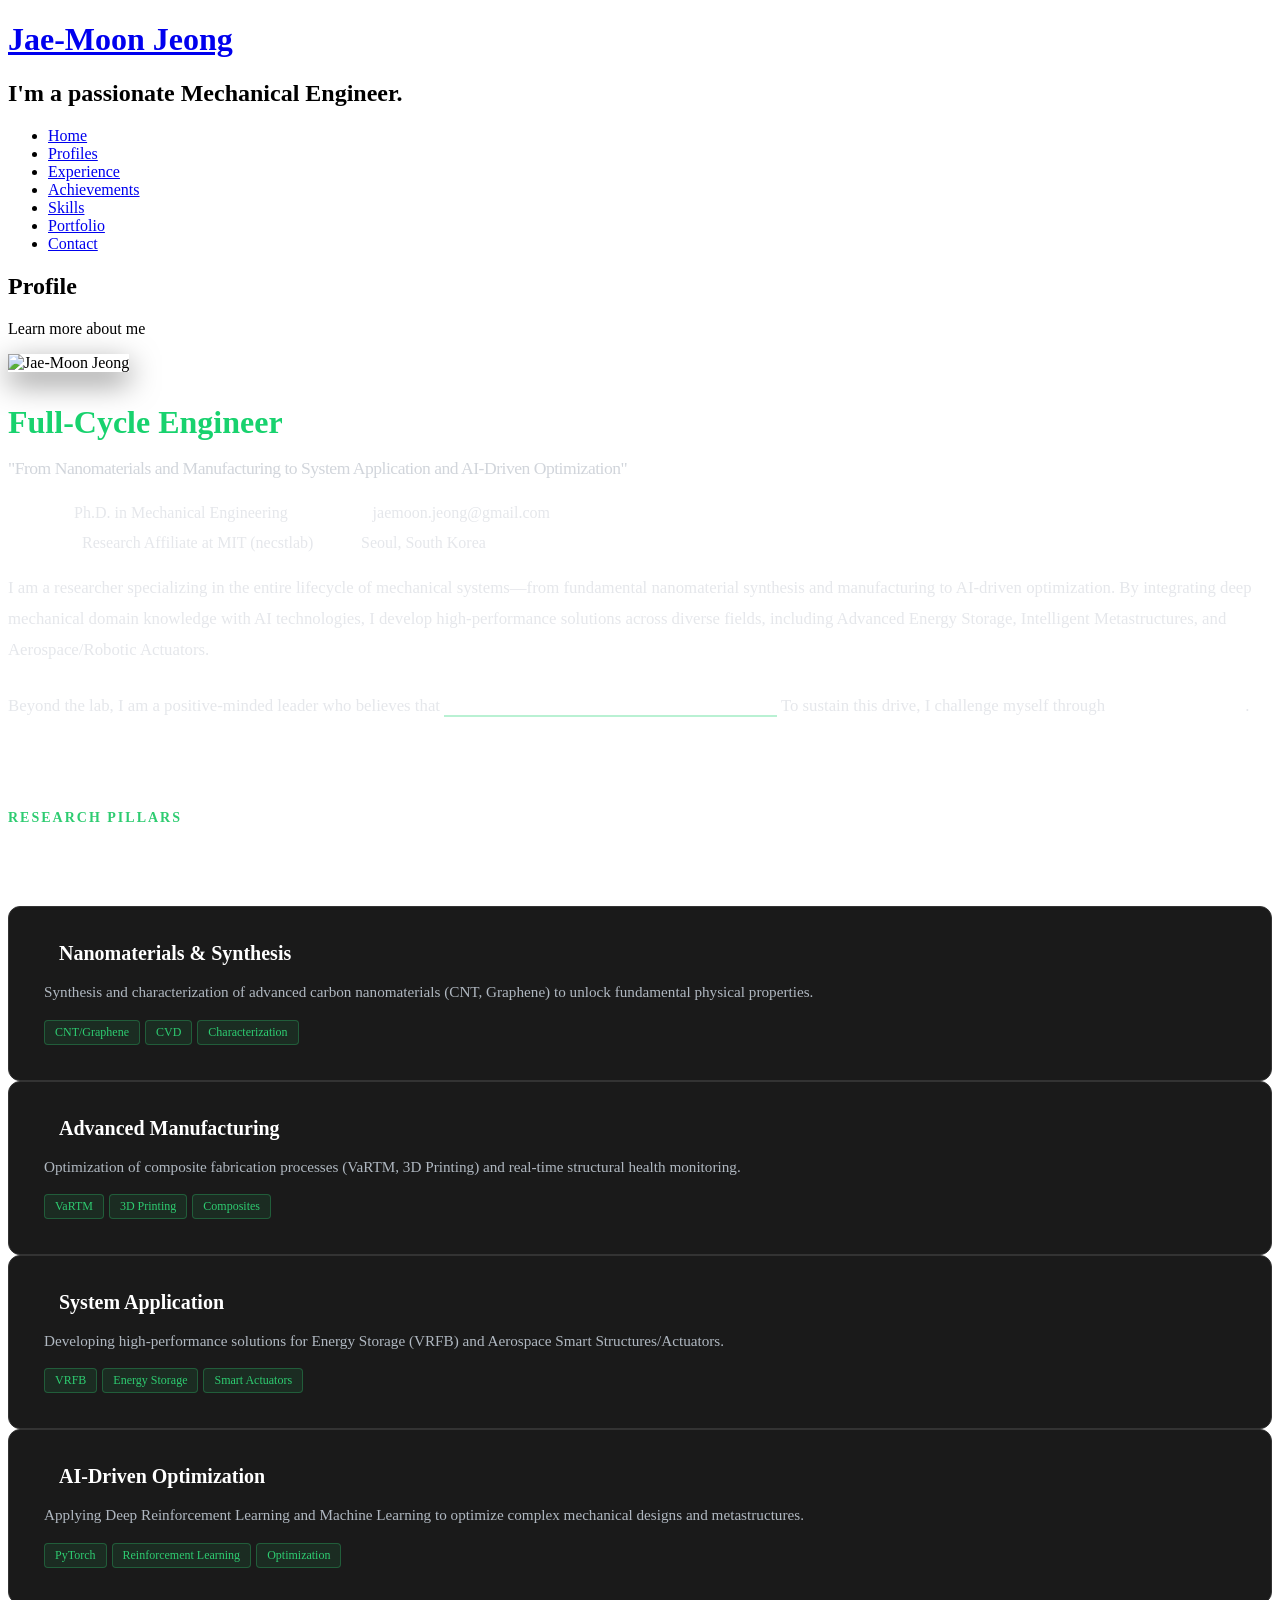
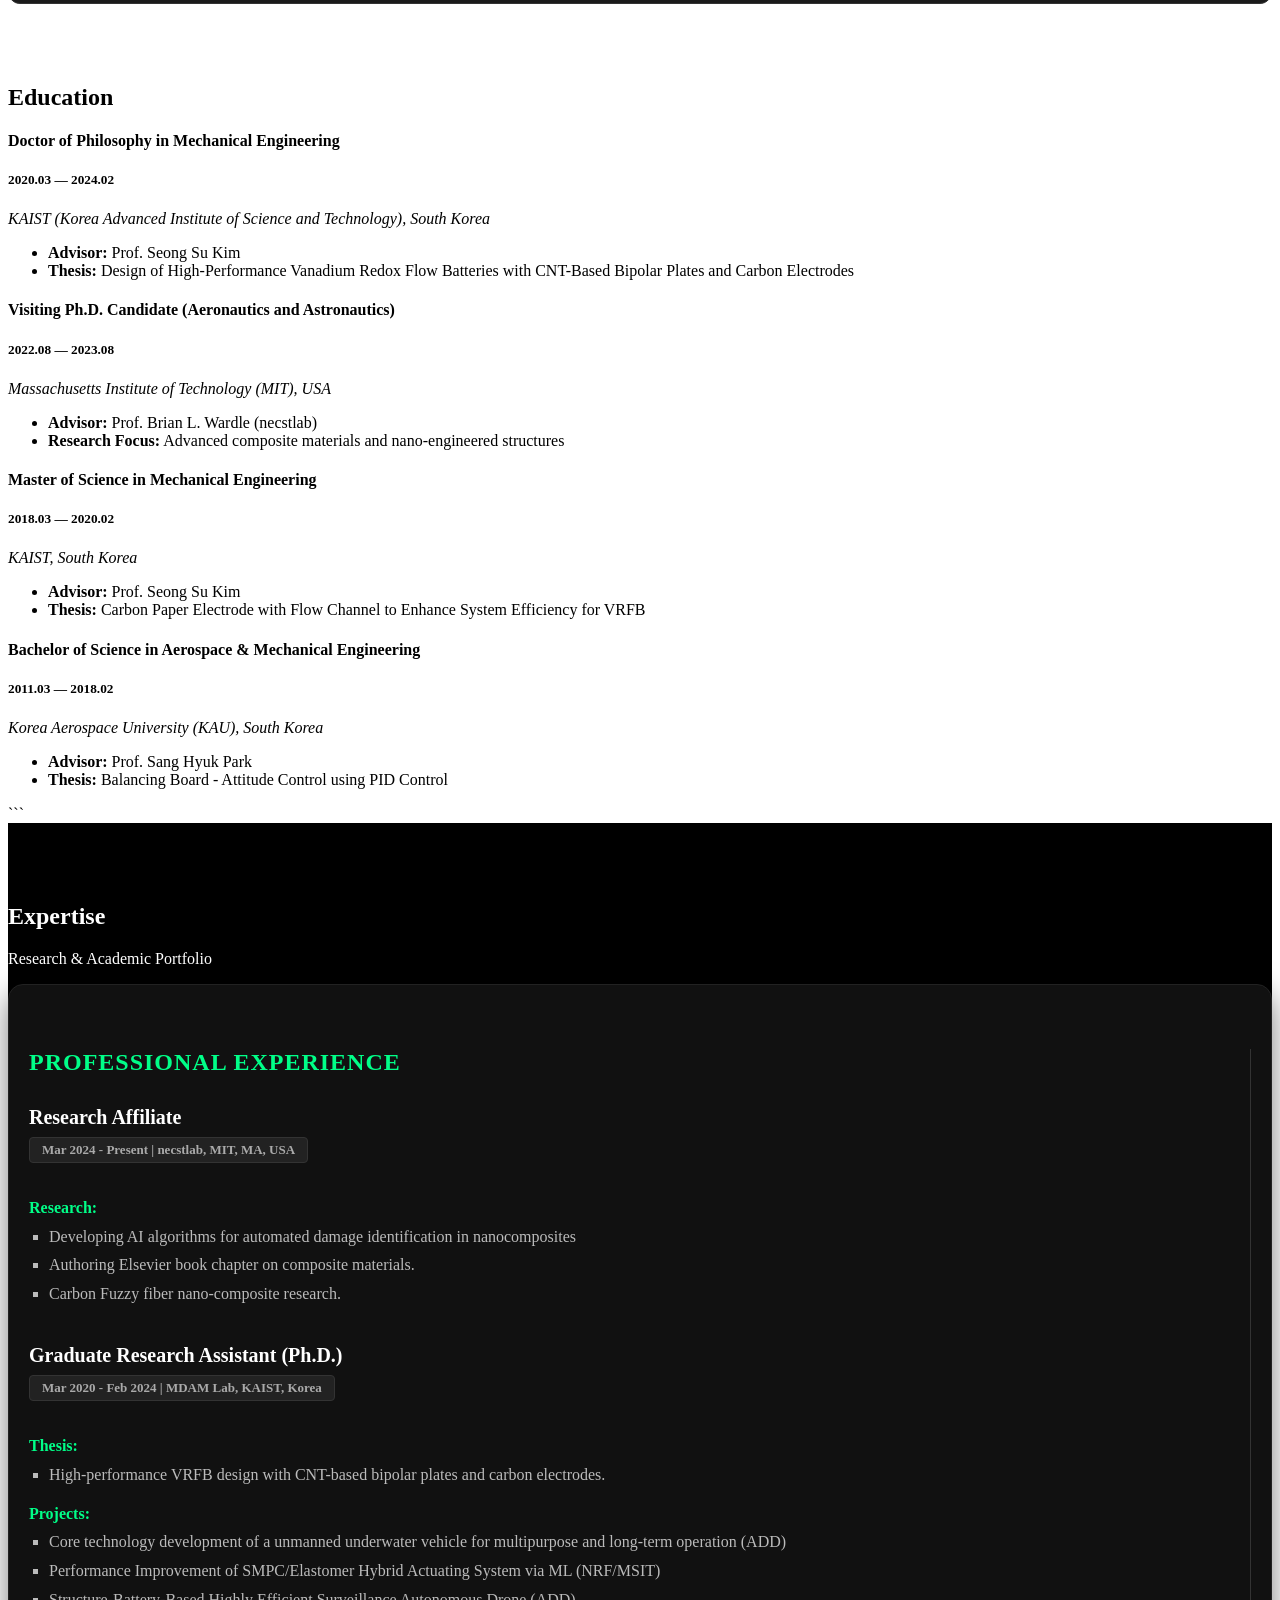
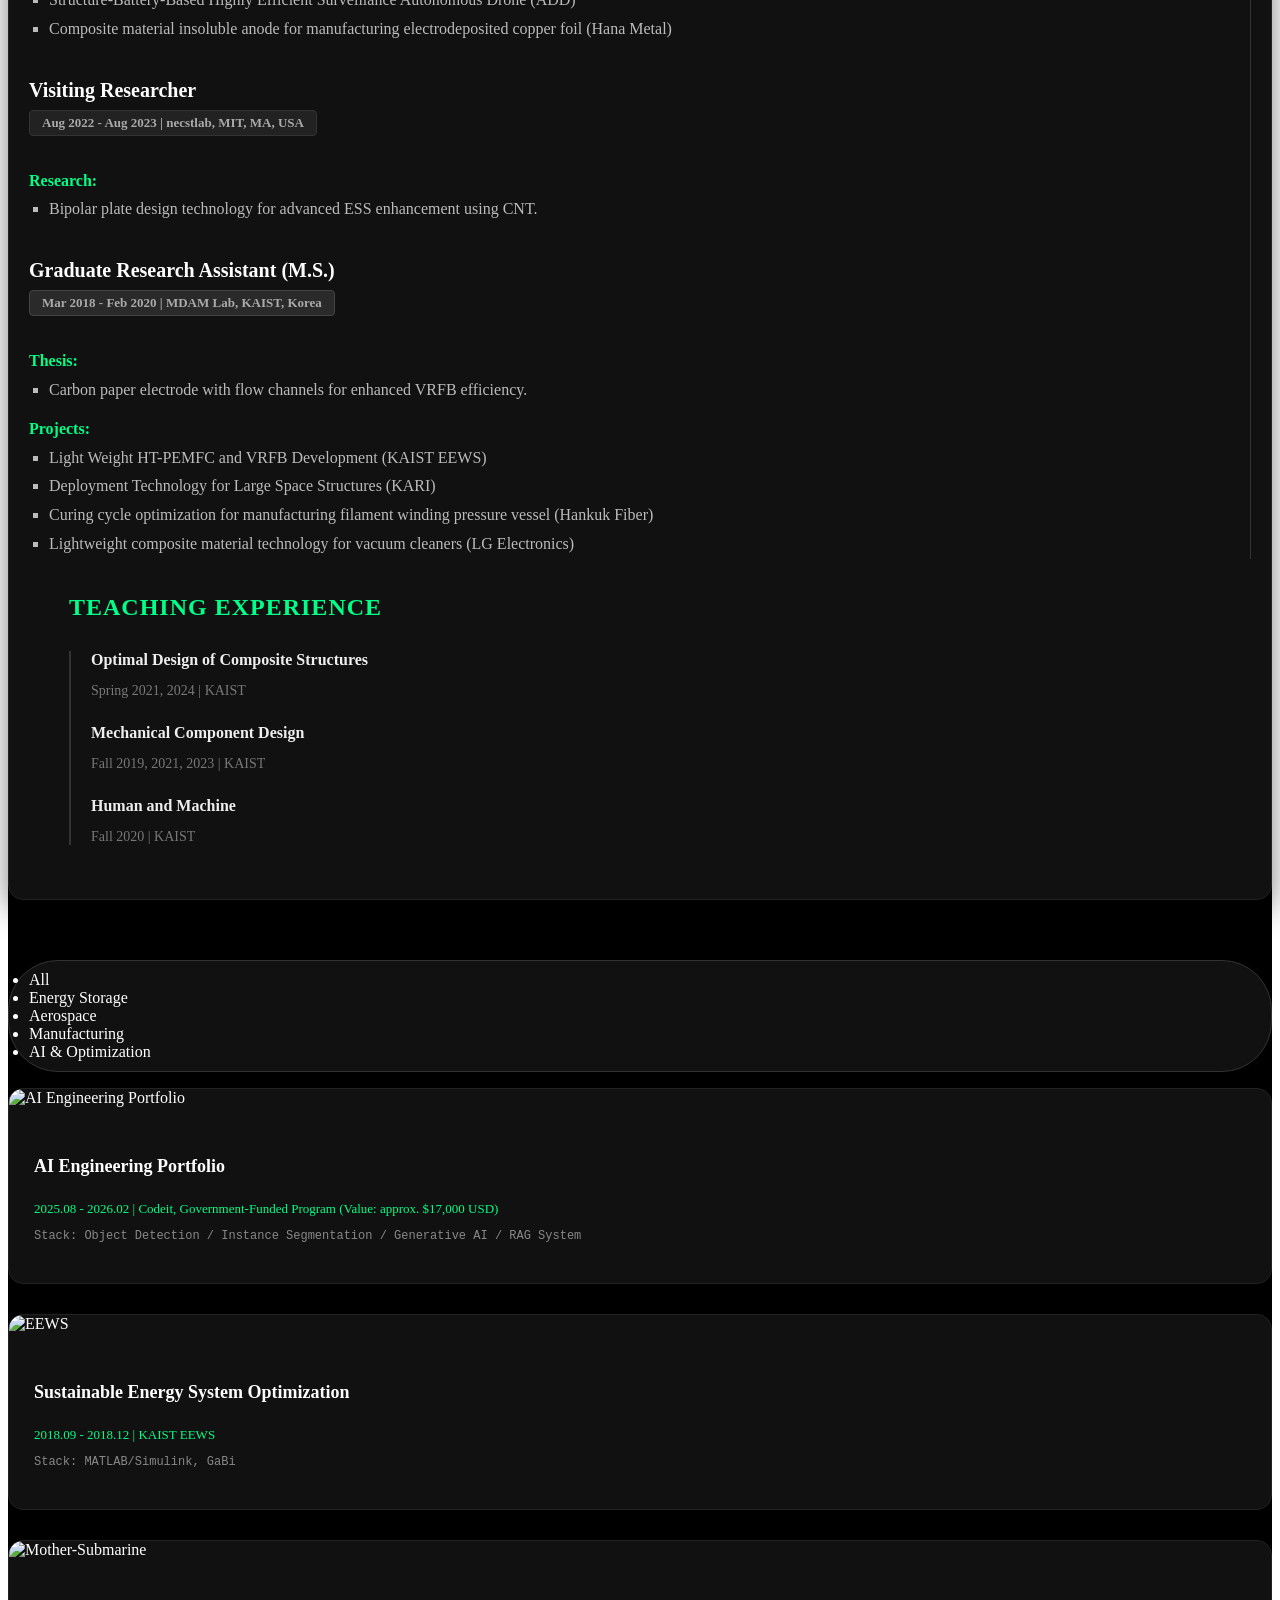
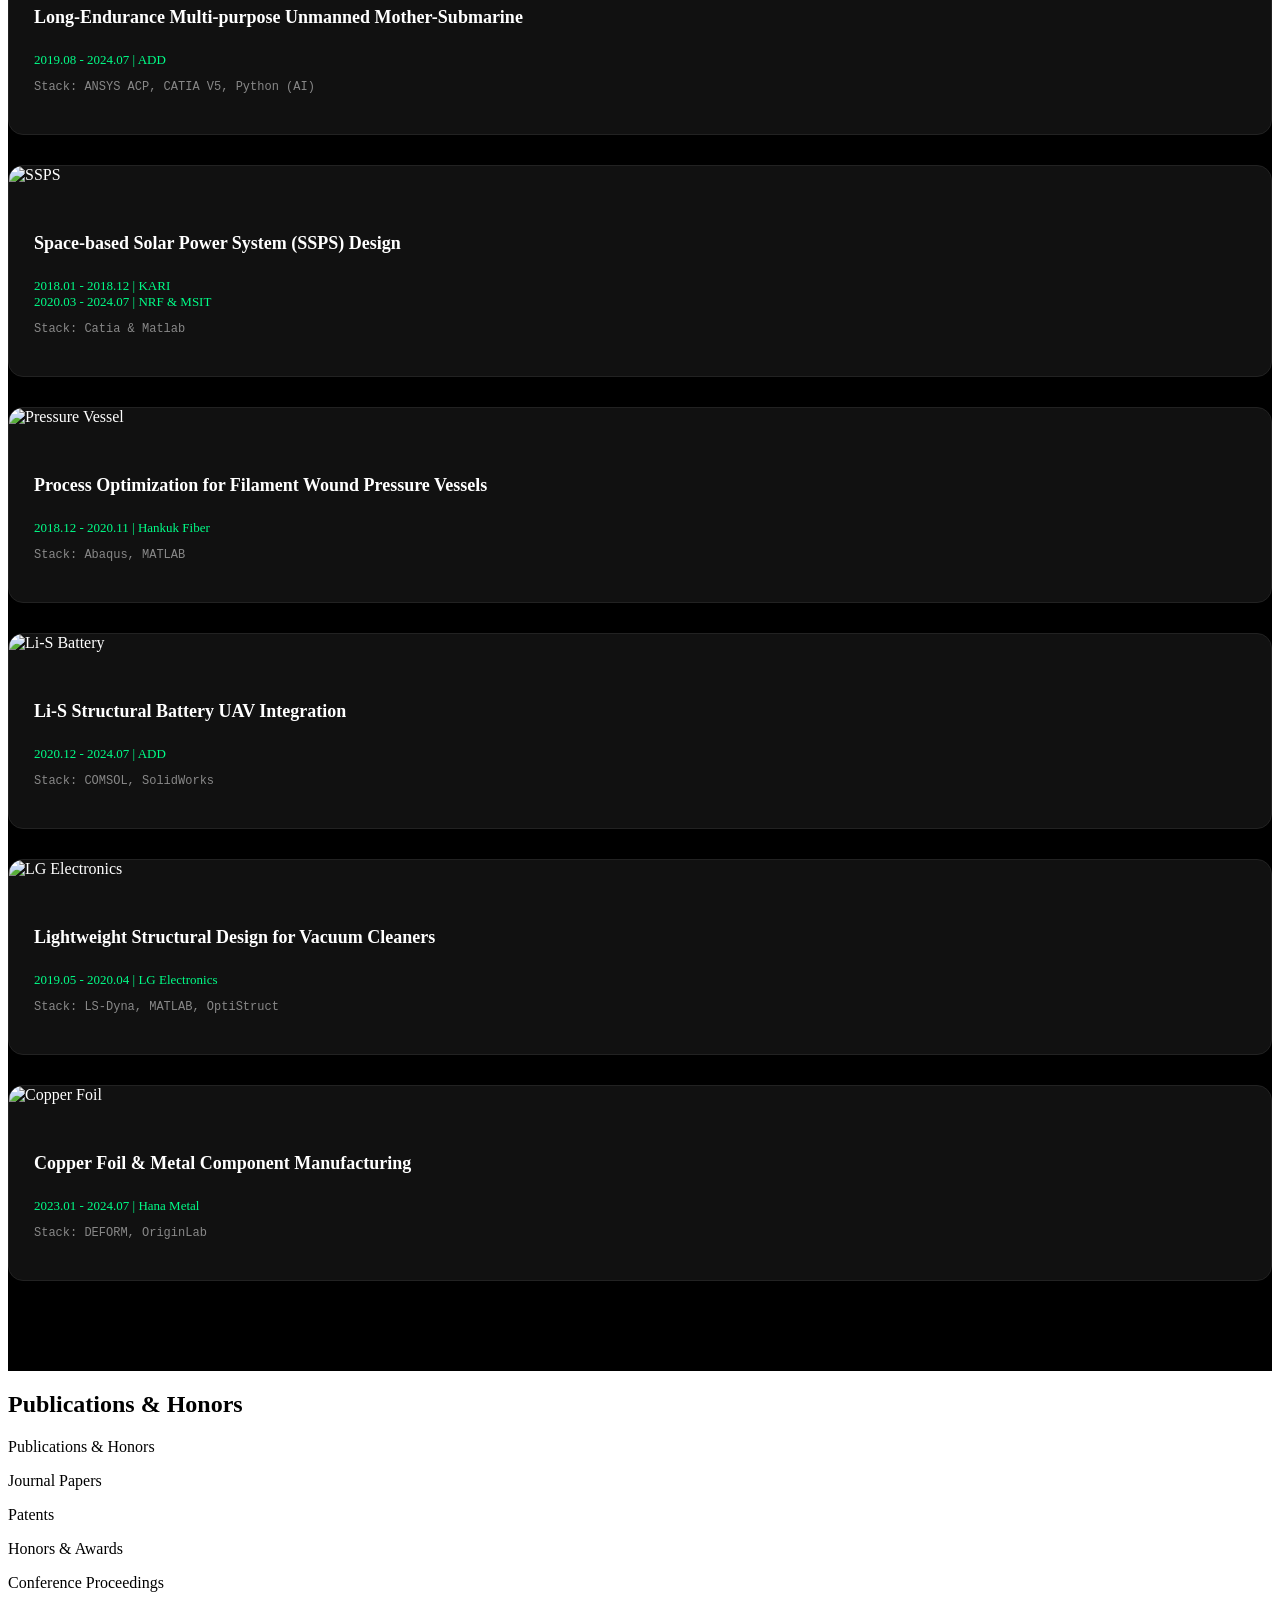
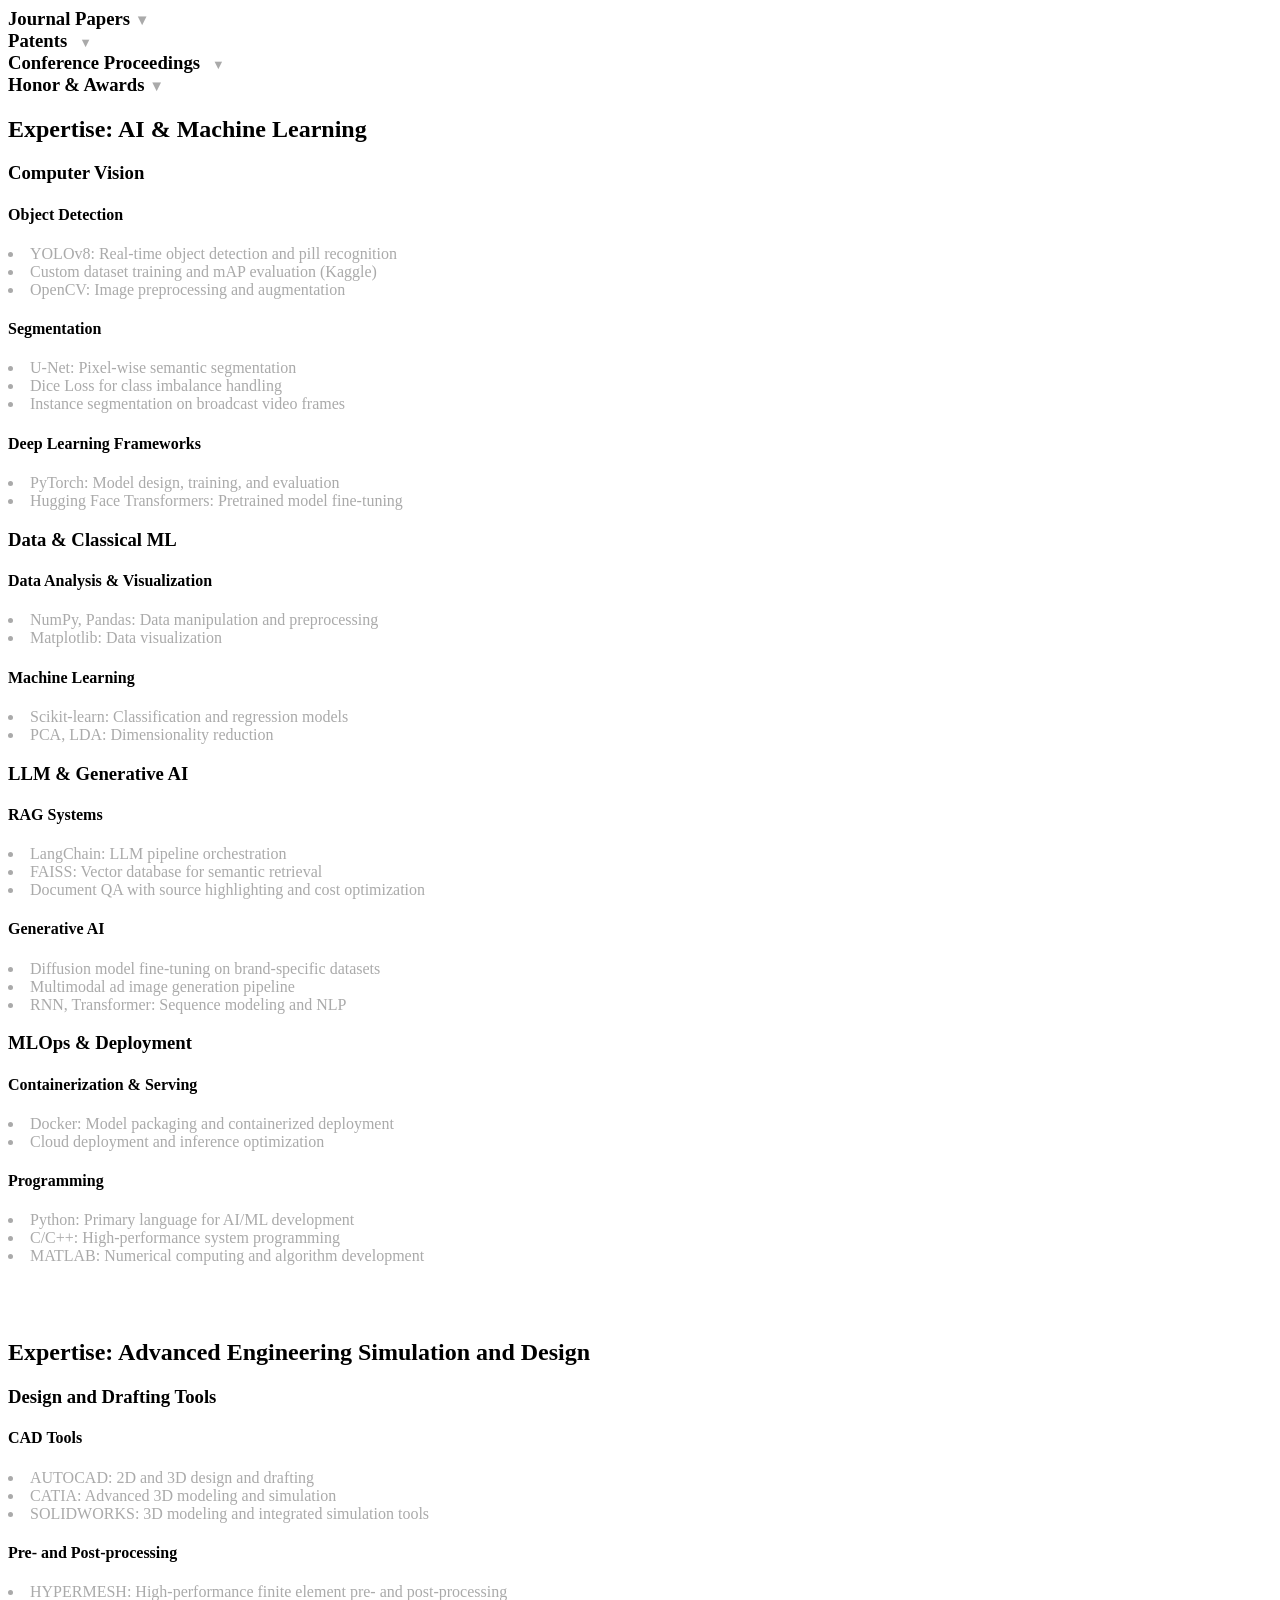
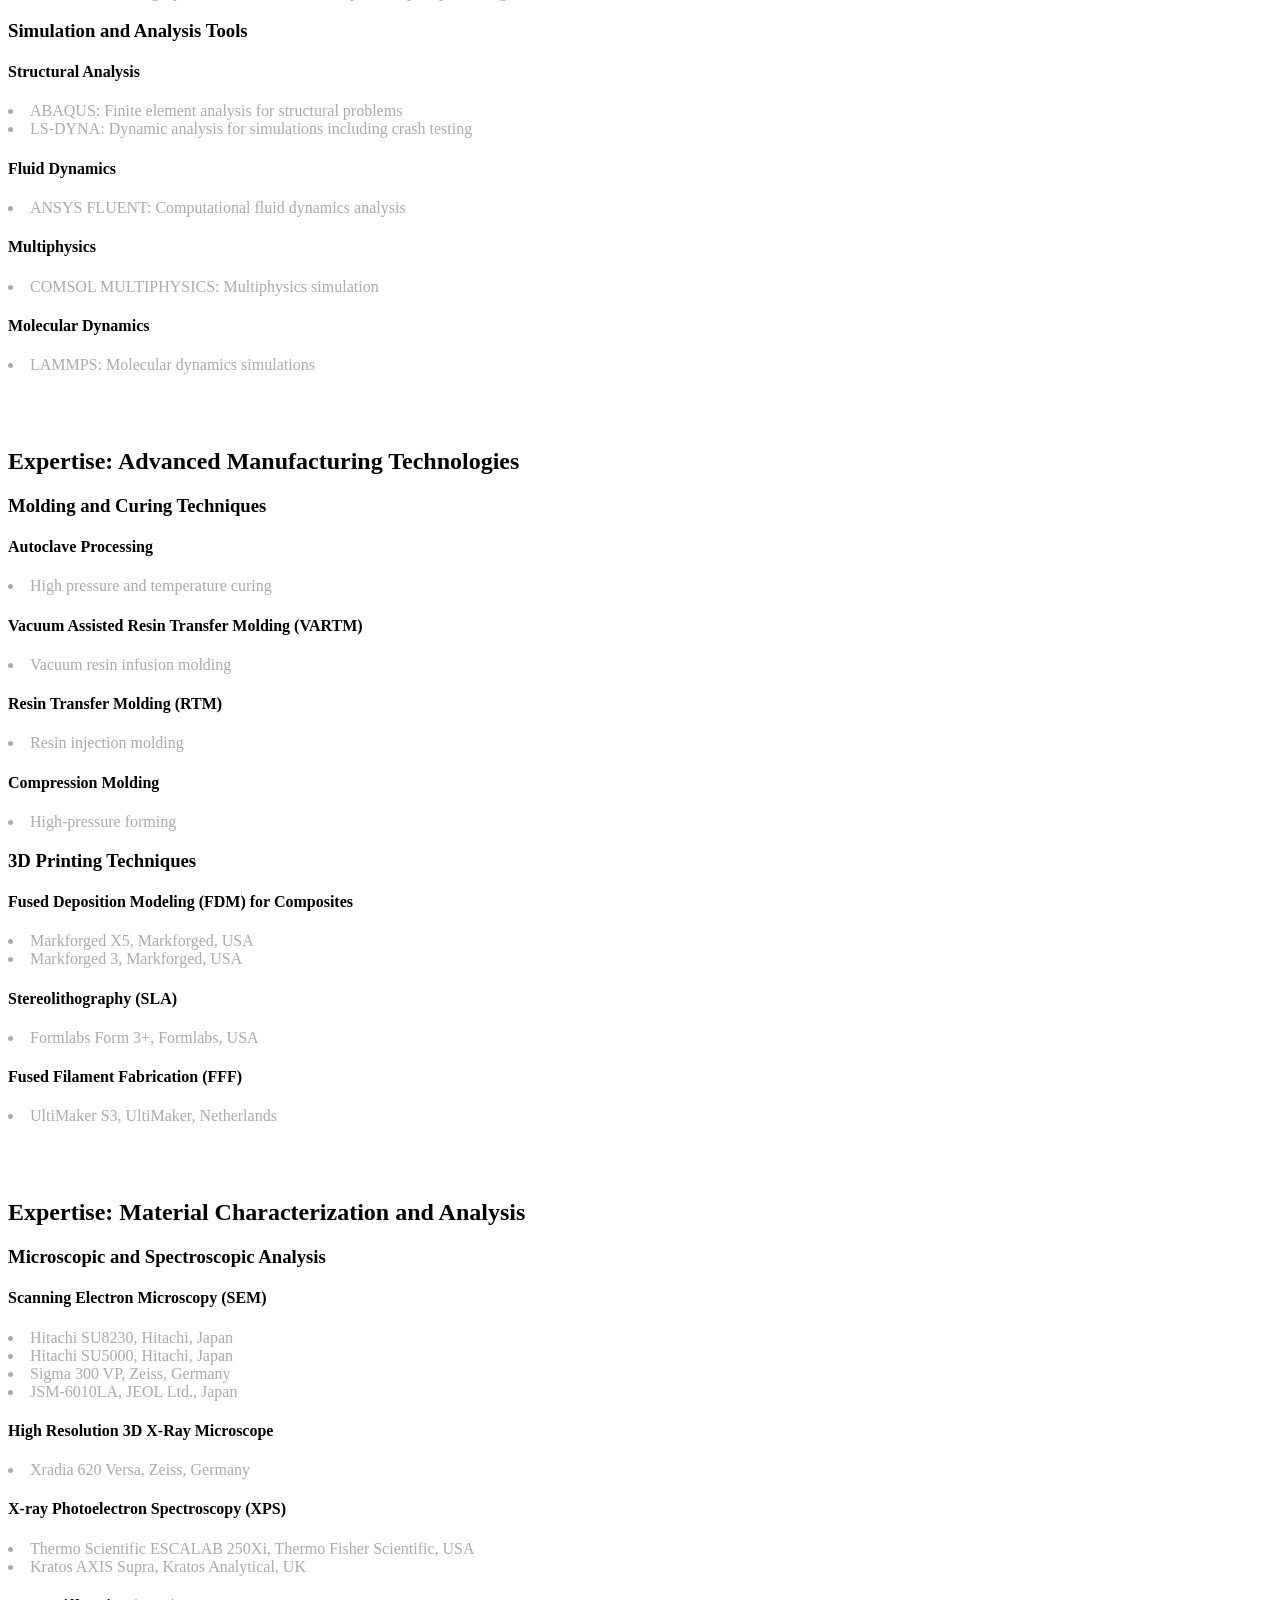
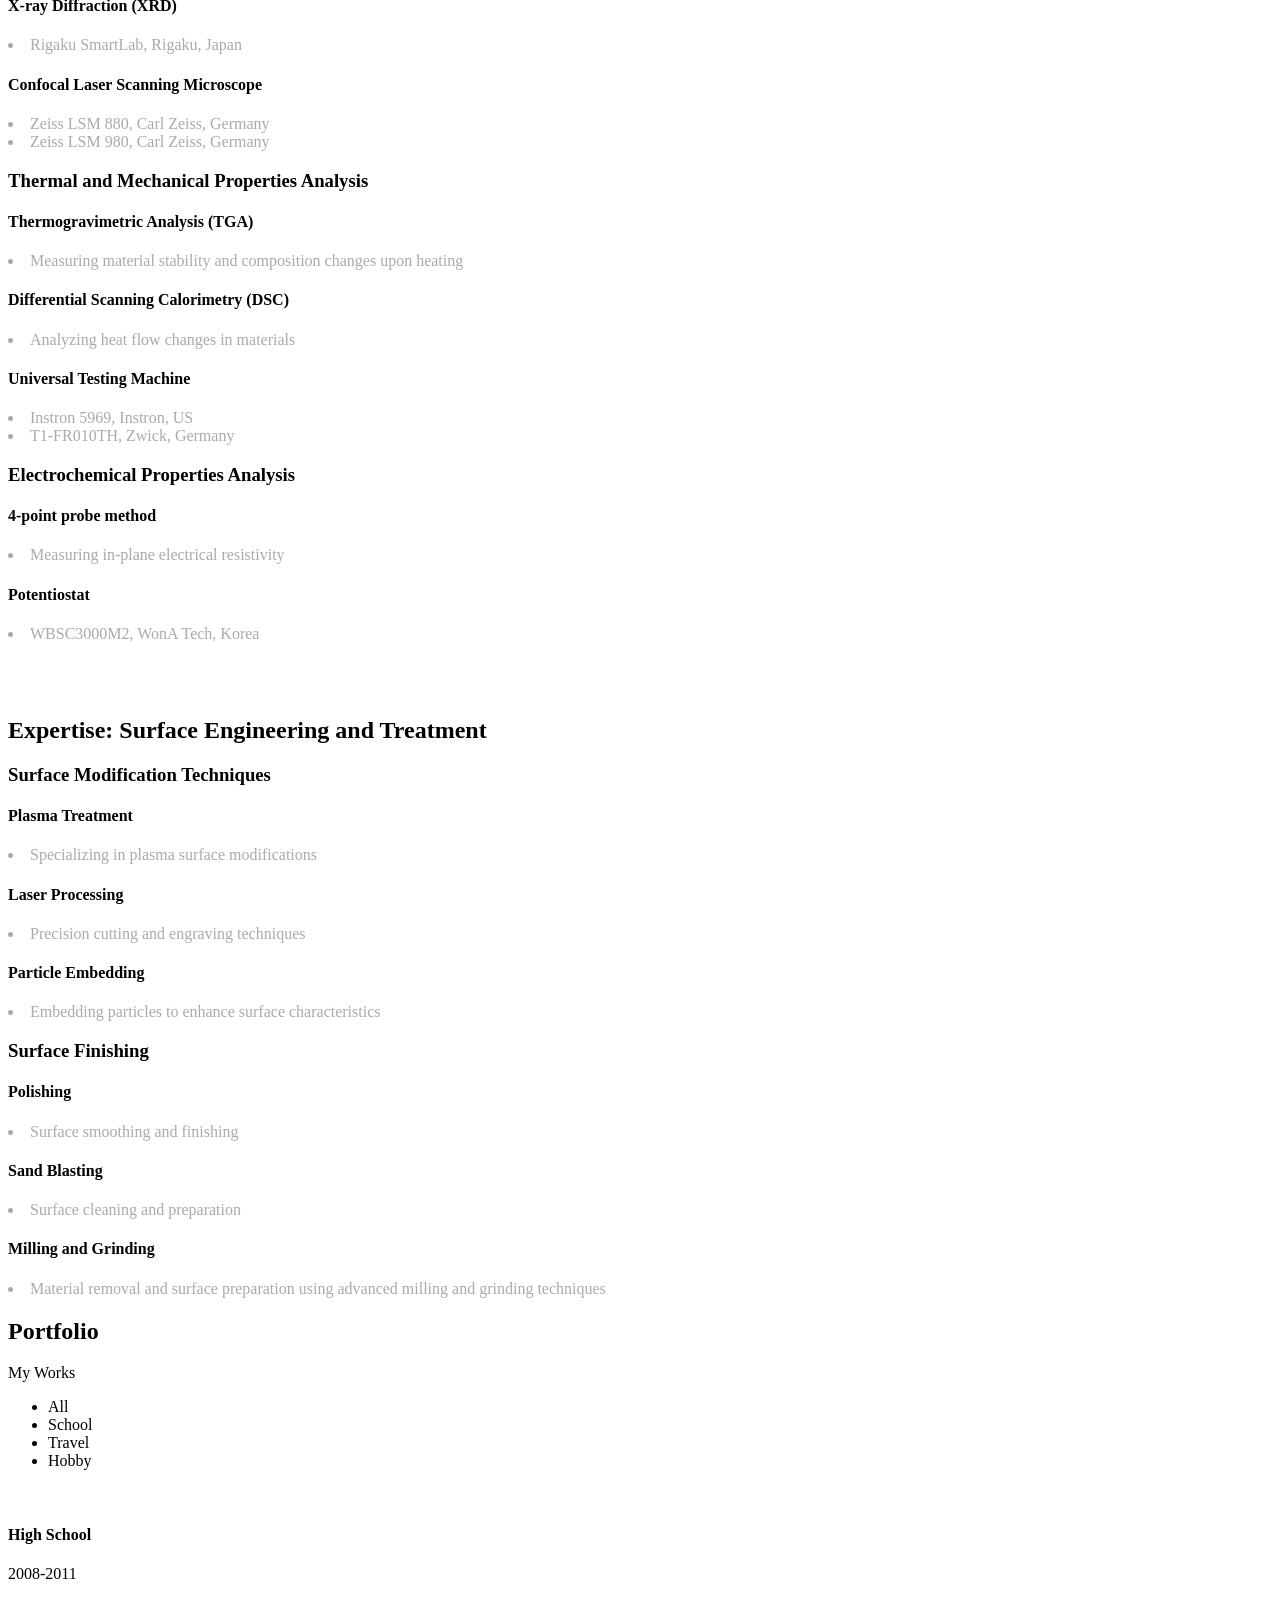
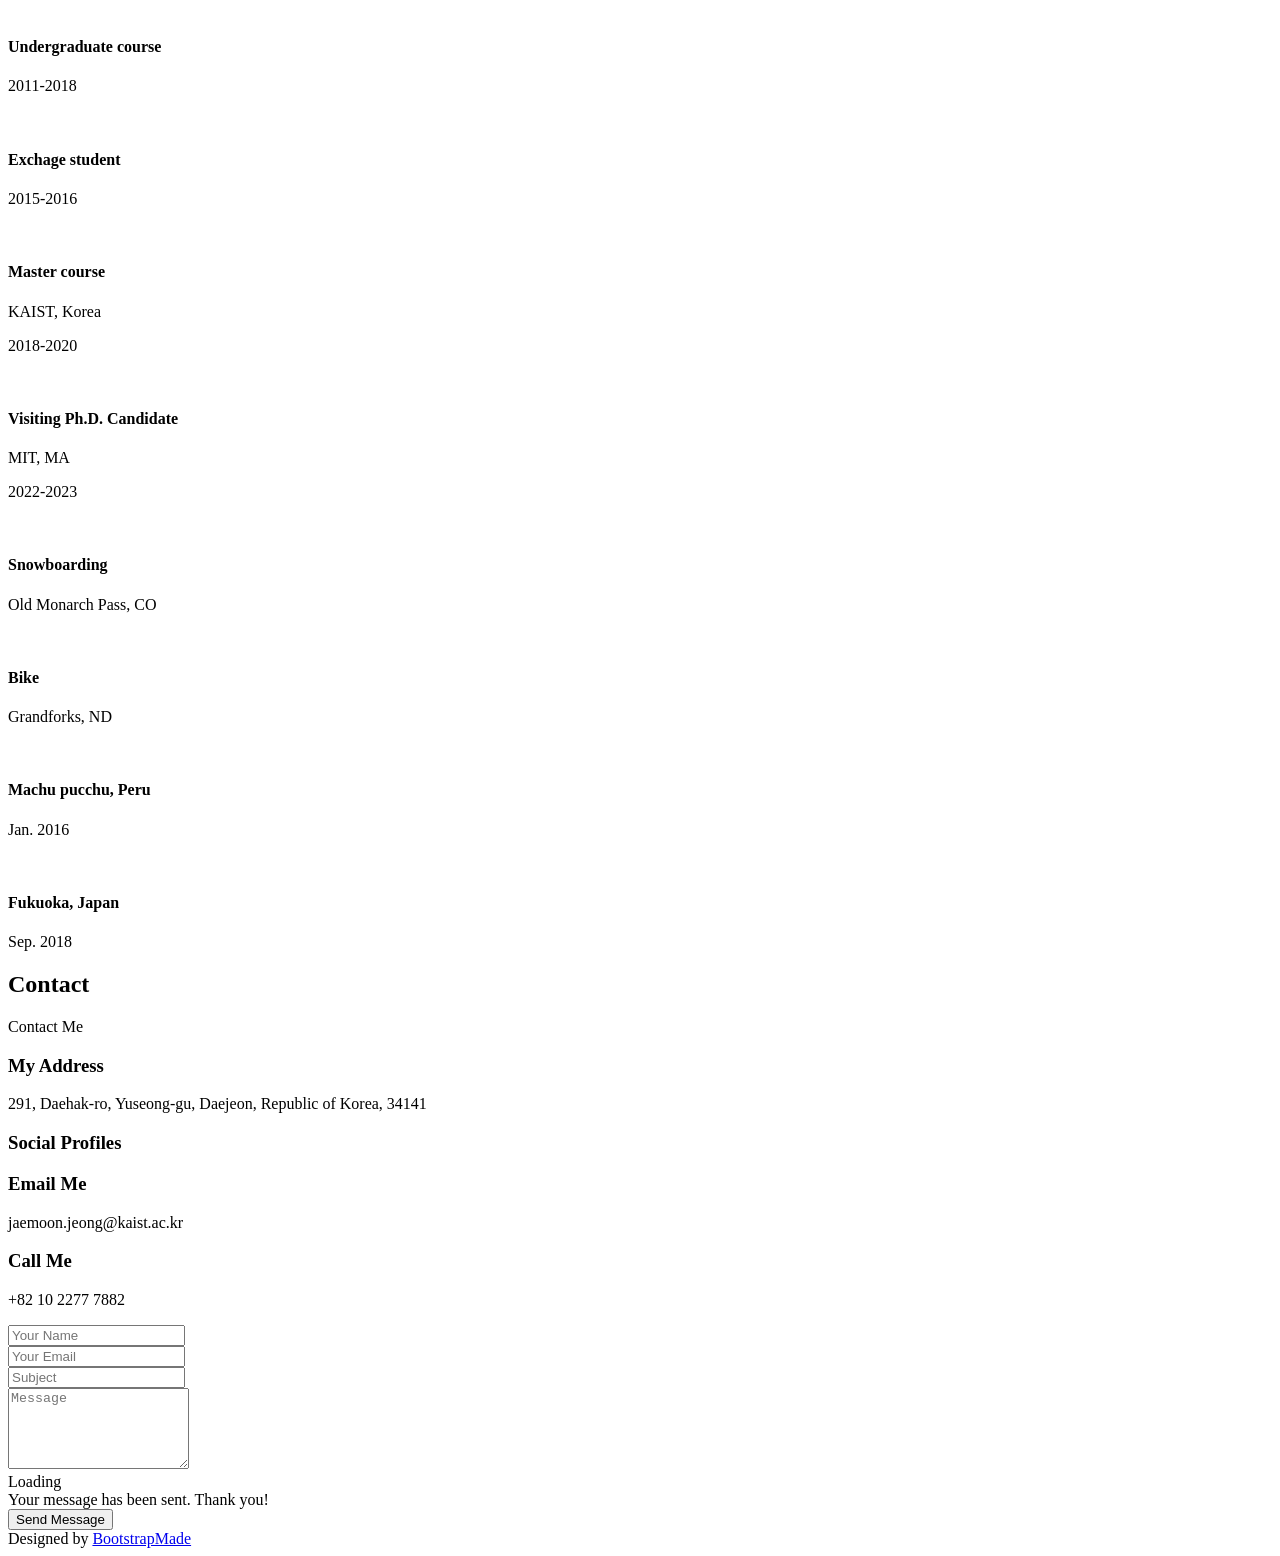
==== commit 2e8ee828: "v203" ====
--- a/index.html
+++ b/index.html
@@ -2,6 +2,8 @@
 <html lang="en">
 
 <head>
+  <base href="/jae-moon/">
+  
   <meta charset="utf-8">
   <meta content="width=device-width, initial-scale=1.0" name="viewport">
 
@@ -17,6 +19,7 @@
   <link href="https://fonts.googleapis.com/css?family=Open+Sans:300,300i,400,400i,600,600i,700,700i|Raleway:300,300i,400,400i,500,500i,600,600i,700,700i|Poppins:300,300i,400,400i,500,500i,600,600i,700,700i" rel="stylesheet">
 
   <!-- Vendor CSS Files -->
+
   <link href="assets/vendor/bootstrap/css/bootstrap.min.css" rel="stylesheet">
   <link href="assets/vendor/bootstrap-icons/bootstrap-icons.css" rel="stylesheet">
   <link href="assets/vendor/boxicons/css/boxicons.min.css" rel="stylesheet">
@@ -369,8 +372,21 @@
         </div>
       </div>
 
-
       <div class="row portfolio-container">
+
+        <div class="col-lg-4 col-md-6 portfolio-item filter-ai filter-optimization" style="margin-bottom: 30px;">
+          <div class="portfolio-wrap" style="background: #111; border: 1px solid #222; border-radius: 15px; overflow: hidden;">
+            <img src="assets/img/portfolio/ai-bootcamp.png" style="width: 100%; height: 250px; object-fit: cover;" alt="AI Engineering Portfolio">
+            <div class="portfolio-info" style="padding: 25px;">
+              <h4 style="color: #fff; font-size: 18px; font-weight: 700;">AI Engineering Portfolio</h4>
+              <p style="color: #00ff88; font-size: 13px; margin: 10px 0;">2025.08 - 2026.02 | Codeit, Government-Funded Program (Value: approx. $17,000 USD)</p>
+              <p style="color: #888; font-size: 12px; font-family: 'Courier New', monospace;">Stack: Object Detection / Instance Segmentation / Generative AI / RAG System</p>
+              <div class="portfolio-links" style="margin-top: 15px;">
+                <a href="details-ai-bootcamp.html" data-gallery="portfolioDetailsGallery" data-glightbox="type: external" class="portfolio-details-lightbox" title="Portfolio Details"><i class="bx bx-link" style="color: #00ff88; font-size: 24px;"></i></a>
+              </div>
+            </div>
+          </div>
+        </div>
 
         <div class="col-lg-4 col-md-6 portfolio-item filter-energy" style="margin-bottom: 30px;">
           <div class="portfolio-wrap" style="background: #111; border: 1px solid #222; border-radius: 15px; overflow: hidden;">
@@ -474,20 +490,6 @@
           </div>
         </div>
 
-        <div class="col-lg-4 col-md-6 portfolio-item filter-aerospace filter-ai" style="margin-bottom: 30px;">
-          <div class="portfolio-wrap" style="background: #111; border: 1px solid #222; border-radius: 15px; overflow: hidden;">
-            <img src="assets/img/resume/submarine.png" style="width: 100%; height: 250px; object-fit: cover;" alt="Mother-Submarine">
-            <div class="portfolio-info" style="padding: 25px;">
-              <h4 style="color: #fff; font-size: 18px; font-weight: 700;">AI Engineer Bootcamp (5th Cohort)</h4>
-              <p style="color: #00ff88; font-size: 13px; margin: 10px 0;">2025.08 - 2026.02 | Codeit, Government-Funded Program (Value: approx. $17,000 USD)</p>
-              <p style="color: #888; font-size: 12px; font-family: 'Courier New', monospace;">Stack: Machine Learning, Deep Learning (PyTorch), LLM, FastAPI, Docker, CATIA V5, Pytorch</p>
-              <div class="portfolio-links" style="margin-top: 15px;">
-                <a href="details-submarine.html" data-gallery="portfolioDetailsGallery" data-glightbox="type: external" class="portfolio-details-lightbox" title="Portfolio Details"><i class="bx bx-link" style="color: #00ff88; font-size: 24px;"></i></a>
-              </div>
-            </div>
-          </div>
-        </div>
-
       </div>
     </div>
   </section><!-- End Acheivements Section -->
@@ -510,7 +512,7 @@
           <div class="col-lg-3 col-md-6">
             <div class="count-box">
               <i class="bi bi-emoji-smile"></i>
-              <span data-purecounter-start="0" data-purecounter-end="8" data-purecounter-duration="1" class="purecounter"></span>
+              <span data-purecounter-start="0" data-purecounter-end="12" data-purecounter-duration="1" class="purecounter"></span>
               <p>Journal Papers</p>
             </div>
           </div>
@@ -538,78 +540,137 @@
       </div>
     <!-- End Counts -->
     <!-- ======= Journal Paper ======= -->
+
     <div class="resume container">
       <div class="row">
-        <h3 class="resume-title">Journal Papers</h3>
-        <div class="col-lg-9">
-          <div class="resume-item">
-            <h4>Machine learning-driven design optimization of buckling-induced quasi-zero stiffness metastructures for low-frequency vibration isolation</h4>
-            <h5>ACS Appl. Mater. Interfaces 16, 14, 17965-17972, 2024</h5>
+        <details>
+          <summary style="cursor: pointer; list-style: none;">
+            <h3 class="resume-title" style="display: inline;">Journal Papers <span style="font-size: 0.8em; color: #aaaaaa;">▼</span></h3>
+          </summary>
+          <div class="col-lg-9" style="margin-top: 12px;">
+
+            <div class="resume-item">
+              <h4>Nano and Nanoengineered Composites Reinforced with Carbon Nanotubes</h4>
+              <h5 style="margin-bottom: 0; color: #aaaaaa;">The History of Composites: People, Science, Technology and Society (Elsevier), 2026</h5>
+              <a href="https://www.sciencedirect.com/science/chapter/edited-volume/abs/pii/B9780443341199000073" class="link"><i class="ri-anchor-line" style="color: #29cc61;"></i></a>
+              <ul style="margin-top: 0px; margin-bottom: 12px;">
+                <li><em style="color: #aaaaaa;">J.M. Jeong, B. Wardle</em></li>
+                <li><em style="color: #aaaaaa;">ISBN-13: 978-0-443-34119-9 (Hardcover) / 978-0-443-34120-5 (eBook)</em></li>
+              </ul>
+            </div>
+
+            <div class="resume-item">
+              <h4>Optimization of 3D printed truss meta-structure for structural performance and switchable vibration attenuation</h4>
+              <h5 style="margin-bottom: 0; color: #aaaaaa;">Composites Part A: Applied Science and Manufacturing, 2025</h5>
+              <a href="https://doi.org/10.1016/j.compositesa.2025.108845" class="link"><i class="ri-anchor-line" style="color: #29cc61;"></i></a>
+              <ul style="margin-top: 0px; margin-bottom: 12px;">
+                <li><em style="color: #aaaaaa;">S. Kim, H. Hong, J. Jeong, W. Kim, W. Kim, G. Sim, J. Lee, and S.S. Kim</em></li>
+                <li><em style="color: #aaaaaa;">ISSN: 1359-835X</em></li>
+              </ul>
+            </div>
+
+            <div class="resume-item">
+              <h4>Aligned Carbon Nanotube Polymer Nanocomposite Bipolar Plates Technology for Vanadium Redox Flow Batteries</h4>
+              <h5 style="margin-bottom: 0; color: #aaaaaa;">Energy & Environmental Materials, 8(5), e70030, 2025</h5>
+              <a href="https://doi.org/10.1002/eem2.70030" class="link"><i class="ri-anchor-line" style="color: #29cc61;"></i></a>
+              <ul style="margin-top: 0px; margin-bottom: 12px;">
+                <li><em style="color: #aaaaaa;">J.-M. Jeong, J. Dai, L. Acauan, K.I. Jeong, J. Lee, C.X. Li, H. Hong, B.L. Wardle, and S.S. Kim</em></li>
+                <li><em style="color: #aaaaaa;">ISSN: 2575-0356</em></li>
+              </ul>
+            </div>
+
+            <div class="resume-item">
+              <h4>Design optimization of 3D printed kirigami-inspired composite metamaterials for quasi-zero stiffness using deep reinforcement learning integrated with Bayesian optimization</h4>
+              <h5 style="margin-bottom: 0; color: #aaaaaa;">Composite Structures, 359, 119031, 2025</h5>
+              <a href="https://doi.org/10.1016/j.compstruct.2025.119031" class="link"><i class="ri-anchor-line" style="color: #29cc61;"></i></a>
+              <ul style="margin-top: 0px; margin-bottom: 12px;">
+                <li><em style="color: #aaaaaa;">H. Hong, S. Kim, W. Kim, W. Kim, J.-M. Jeong, and S.S. Kim</em></li>
+                <li><em style="color: #aaaaaa;">ISSN: 0263-8223</em></li>
+              </ul>
+            </div>
+
+            <div class="resume-item">
+              <h4>Machine learning-driven design optimization of buckling-induced quasi-zero stiffness metastructures for low-frequency vibration isolation</h4>
+              <h5 style="margin-bottom: 0; color: #aaaaaa;">ACS Appl. Mater. Interfaces 16, 14, 17965-17972, 2024</h5>
               <a href="https://pubs.acs.org/doi/10.1021/acsami.3c18793" class="link"><i class="ri-anchor-line" style="color: #29cc61;"></i></a>
-            <li><em>H. Hong, W, Kim, W. Kim, J.M. Jeong, S. Kim, and S.S. Kim</em></li>
-            <li><em>ISSN: 1936-0851</em></li>
-            <ul></ul>
-          </div>
-
-          <div class="resume-item">
-            <h4>Enhancing Vanadium redox flow batteries performance through local compression ratio adjustment using stiffness gradient carbon felt electrodes</h4>
-            <h5>Appl. Mater. Today 35, 101928, 2023</h5>
+              <ul style="margin-top: 0px; margin-bottom: 12px;">
+                <li><em style="color: #aaaaaa;">H. Hong, W. Kim, W. Kim, J.M. Jeong, S. Kim, and S.S. Kim</em></li>
+                <li><em style="color: #aaaaaa;">ISSN: 1936-0851</em></li>
+              </ul>
+            </div>
+
+            <div class="resume-item">
+              <h4>Enhancing Vanadium redox flow batteries performance through local compression ratio adjustment using stiffness gradient carbon felt electrodes</h4>
+              <h5 style="margin-bottom: 0; color: #aaaaaa;">Appl. Mater. Today 35, 101928, 2023</h5>
               <a href="https://www.sciencedirect.com/science/article/pii/S2352940723001981" class="link"><i class="ri-anchor-line" style="color: #29cc61;"></i></a>
-            <li><em>K.I. Jeong, S.H. Lim, H. Hong, J.M. Jeong, and S.S. Kim</em></li>
-            <li><em>Cover Article, ISSN: 2352-9407</em></li>
-            
-            <ul></ul>
-          </div>
-          <div class="resume-item">
-            <h4>Improving the Deformability and Recovery Moment of Shape Memory Polymer Composites for Bending Actuators: Multiple Neutral Axis Skins and Deployable Core.</h4>
-            <h5>ACS Appl. Mater. Interfaces 15, 28, 33944–33956, 2023</h5>
-            <a href="https://pubs.acs.org/doi/10.1021/acsami.3c02590" class="link"><i class="ri-anchor-line" style="color: #29cc61;"></i></a>
-            <li><em>D. Kang‡, J.M. Jeong‡, K.I. Jeong, and S.S. Kim</em></li>
-            <li><em>Cover Article, ISSN: 1944-8244</em></li>
-            <ul></ul>
-          </div>
-          <div class="resume-item">
-            <h4>Multifunctional Composite Spring Capable of Self-Energy Harvesting Based on Triboelectricity for Exoskeleton Robots.</h4>
-            <h5>Trans. Korean Soc. Mech. Eng. A 47 (5), 465-469, 2023 </h5>
-            <a href="https://www.dbpia.co.kr/pdf/pdfView.do?nodeId=NODE11405410" class="link"><i class="ri-anchor-line" style="color: #29cc61;"></i></a>
-            <li><em>H. Hong, K.I. Jeong, W. Kim, H. Jo, S.Y. On, J. Jeong, and S.S. Kim</em></li>
-            <li><em>ISSN: 1226-4873</em></li>
-            <ul></ul>
-          </div>
-          <div class="resume-item">
-            <h4>An integrated composite structure with reduced electrode/bipolar plate contact resistance for vanadium redox flow battery.</h4>
-            <h5>Composites Part B: Engineering, 109657. 2022 (JCR Top 1%, IF 9.078) </h5>
-            <a href="https://www.sciencedirect.com/science/article/pii/S1359836822000439" class="link"><i class="ri-anchor-line" style="color: #29cc61;"></i></a>
-            <li><em>K.I. Jeong, J.M. Jeong, J. Oh, J.W. Lim, and S.S. Kim</em></li>
-            <li><em>ISSN: 1359-8368</em></li>
-            <ul></ul>
-          </div>
-          <div class="resume-item">
-            <h4>In-situ resin flow monitoring in VaRTM process by using optical frequency domain reflectometry and long-gauge FBG sensors.</h4>
-            <h5>Composite Structures, 282, 115034, 2022 (JCR Top 10%, IF 5.407) </h5>
-            <a href="https://www.sciencedirect.com/science/article/pii/S0263822321014550" class="link"><i class="ri-anchor-line" style="color: #29cc61;"></i></a>
-            <li><em>J.M. Jeong, S. Eum, S.Y. On, K. Kageyama, H. Murayama, K. Uzawa, and S.S. Kim</em></li>
-            <li><em>ISSN: 0263-8223</em></li>
-            <ul></ul>
-          </div>
-          <div class="resume-item">
-            <h4>Stacked carbon paper electrodes with pseudo-channel effect to improve flow characteristics of electrolyte in vanadium redox flow batteries.</h4>
-            <h5>Appl. Mater. Today 24, 101139, 2021 (IF 10.041) </h5>
-            <a href="https://www.sciencedirect.com/science/article/pii/S2352940721002031" class="link"><i class="ri-anchor-line" style="color: #29cc61;"></i></a>
-            <li><em>J.M. Jeong, K.I. Jeong, J. Oh, Y.S. Chung, and S.S. Kim</em></li>
-            <li><em>ISSN: 2352-9407</em></li>
-            <ul></ul>
-          </div>
-          <div class="resume-item">
-            <h4>A Study on the Application of Carbon Fiber Reinforced Plastics to PTO Shafts for Aircrafts.</h4>
-            <h5>Composites Research 34 (6), 380-386, 2021 </h5>
-            <a href="https://kiss.kstudy.com/Detail/Ar?key=3926902" class="link"><i class="ri-anchor-line" style="color: #29cc61;"></i></a>
-            <li><em>K.I. Jeong, W. Kim, J.M. Jeong, J. Oh, Y.H. Bang, and S.S. Kim</em></li>
-            <li><em>ISSN: 2288-2103</em></li>
-            <ul></ul>
-          </div>
-        </div>
-        <ul></ul>
+              <ul style="margin-top: 0px; margin-bottom: 12px;">
+                <li><em style="color: #aaaaaa;">K.I. Jeong, S.H. Lim, H. Hong, J.M. Jeong, and S.S. Kim</em></li>
+                <li><em style="color: #aaaaaa;">Cover Article, ISSN: 2352-9407</em></li>
+              </ul>
+            </div>
+
+            <div class="resume-item">
+              <h4>Improving the Deformability and Recovery Moment of Shape Memory Polymer Composites for Bending Actuators: Multiple Neutral Axis Skins and Deployable Core.</h4>
+              <h5 style="margin-bottom: 0; color: #aaaaaa;">ACS Appl. Mater. Interfaces 15, 28, 33944–33956, 2023</h5>
+              <a href="https://pubs.acs.org/doi/10.1021/acsami.3c02590" class="link"><i class="ri-anchor-line" style="color: #29cc61;"></i></a>
+              <ul style="margin-top: 0px; margin-bottom: 12px;">
+                <li><em style="color: #aaaaaa;">D. Kang‡, J.M. Jeong‡, K.I. Jeong, and S.S. Kim</em></li>
+                <li><em style="color: #aaaaaa;">Cover Article, ISSN: 1944-8244</em></li>
+              </ul>
+            </div>
+
+            <div class="resume-item">
+              <h4>Multifunctional Composite Spring Capable of Self-Energy Harvesting Based on Triboelectricity for Exoskeleton Robots.</h4>
+              <h5 style="margin-bottom: 0; color: #aaaaaa;">Trans. Korean Soc. Mech. Eng. A 47 (5), 465-469, 2023</h5>
+              <a href="https://www.dbpia.co.kr/pdf/pdfView.do?nodeId=NODE11405410" class="link"><i class="ri-anchor-line" style="color: #29cc61;"></i></a>
+              <ul style="margin-top: 0px; margin-bottom: 12px;">
+                <li><em style="color: #aaaaaa;">H. Hong, K.I. Jeong, W. Kim, H. Jo, S.Y. On, J. Jeong, and S.S. Kim</em></li>
+                <li><em style="color: #aaaaaa;">ISSN: 1226-4873</em></li>
+              </ul>
+            </div>
+
+            <div class="resume-item">
+              <h4>An integrated composite structure with reduced electrode/bipolar plate contact resistance for vanadium redox flow battery.</h4>
+              <h5 style="margin-bottom: 0; color: #aaaaaa;">Composites Part B: Engineering, 109657. 2022 (JCR Top 1%, IF 9.078)</h5>
+              <a href="https://www.sciencedirect.com/science/article/pii/S1359836822000439" class="link"><i class="ri-anchor-line" style="color: #29cc61;"></i></a>
+              <ul style="margin-top: 0px; margin-bottom: 12px;">
+                <li><em style="color: #aaaaaa;">K.I. Jeong, J.M. Jeong, J. Oh, J.W. Lim, and S.S. Kim</em></li>
+                <li><em style="color: #aaaaaa;">ISSN: 1359-8368</em></li>
+              </ul>
+            </div>
+
+            <div class="resume-item">
+              <h4>In-situ resin flow monitoring in VaRTM process by using optical frequency domain reflectometry and long-gauge FBG sensors.</h4>
+              <h5 style="margin-bottom: 0; color: #aaaaaa;">Composite Structures, 282, 115034, 2022 (JCR Top 10%, IF 5.407)</h5>
+              <a href="https://www.sciencedirect.com/science/article/pii/S0263822321014550" class="link"><i class="ri-anchor-line" style="color: #29cc61;"></i></a>
+              <ul style="margin-top: 0px; margin-bottom: 12px;">
+                <li><em style="color: #aaaaaa;">J.M. Jeong, S. Eum, S.Y. On, K. Kageyama, H. Murayama, K. Uzawa, and S.S. Kim</em></li>
+                <li><em style="color: #aaaaaa;">ISSN: 0263-8223</em></li>
+              </ul>
+            </div>
+
+            <div class="resume-item">
+              <h4>Stacked carbon paper electrodes with pseudo-channel effect to improve flow characteristics of electrolyte in vanadium redox flow batteries.</h4>
+              <h5 style="margin-bottom: 0; color: #aaaaaa;">Appl. Mater. Today 24, 101139, 2021 (IF 10.041)</h5>
+              <a href="https://www.sciencedirect.com/science/article/pii/S2352940721002031" class="link"><i class="ri-anchor-line" style="color: #29cc61;"></i></a>
+              <ul style="margin-top: 0px; margin-bottom: 12px;">
+                <li><em style="color: #aaaaaa;">J.M. Jeong, K.I. Jeong, J. Oh, Y.S. Chung, and S.S. Kim</em></li>
+                <li><em style="color: #aaaaaa;">ISSN: 2352-9407</em></li>
+              </ul>
+            </div>
+
+            <div class="resume-item">
+              <h4>A Study on the Application of Carbon Fiber Reinforced Plastics to PTO Shafts for Aircrafts.</h4>
+              <h5 style="margin-bottom: 0; color: #aaaaaa;">Composites Research 34 (6), 380-386, 2021</h5>
+              <a href="https://kiss.kstudy.com/Detail/Ar?key=3926902" class="link"><i class="ri-anchor-line" style="color: #29cc61;"></i></a>
+              <ul style="margin-top: 0px; margin-bottom: 12px;">
+                <li><em style="color: #aaaaaa;">K.I. Jeong, W. Kim, J.M. Jeong, J. Oh, Y.H. Bang, and S.S. Kim</em></li>
+                <li><em style="color: #aaaaaa;">ISSN: 2288-2103</em></li>
+              </ul>
+            </div>
+
+          </div>
+        </details>
       </div>
     </div>
 
@@ -617,661 +678,766 @@
     <!-- ======= Patent ======= -->
     <div class="resume container">
       <div class="row">
-        <h3 class="resume-title">Patents</h3>
-        <div class="col-lg-10">
-          <div class="resume-item">
-            <h4>PLASTIC RESIN COMPOSITE COMPRISING SILANE AND PRETREATING METHOD OF THE SAME</h4>
-            <h5>KR10-2617911, Issued Dec. 20, 2023</h5> <a href="https://patents.google.com/patent/KR102617911B1/en?oq=KR10-2617911" class="link"><i class="ri-anchor-line" style="color: #29cc61;"></i></a>
-            <br>
-            <h5>PCT/KR2022/002029, Issued Sep 1, 2022</h5><a href="https://patents.google.com/patent/WO2022182022A1/en" class="link"><i class="ri-anchor-line" style="color: #29cc61;"></i></a>
-          </div>
-          <div class="resume-item">
-            <h4>Bipolar plate-electrode integrated structure for vanadium redox flow battery and manufacturing method thereof</h4>
-            <h5>KR10-2617105, Issued Dec. 19, 2023</h5><a href="https://patents.google.com/patent/KR102617105B1/en?oq=10-2617105" class="link"><i class="ri-anchor-line" style="color: #29cc61;"></i></a>
-          </div>
-          <div class="resume-item">
-            <h4>PLASTIC RESIN COMPOSITE COMPRISING METAL OXIDE NANOROD AND PRETREATING METHOD OF THE SAME</h4>
-            <h5>KR10-2549188, Issued Jun. 26, 2023</h5><a href="https://patents.google.com/patent/KR102549188B1/en?oq=KR10-2549188" class="link"><i class="ri-anchor-line" style="color: #29cc61;"></i></a>
-            <br>
-            <h5>PCT/KR2022/001126, Issued Sep 1, 2022</h5><a href="https://patents.google.com/patent/WO2022182000A1/en" class="link"><i class="ri-anchor-line" style="color: #29cc61;"></i></a>
-          </div>
-          <div class="resume-item">
-            <h4>Carbon Electrode with Flow Channel for Vanadium Redox Flow Battery and Manufacturing Therof</h4>
-            <h5>KR10-2524222, Issued Apr. 18, 2023</h5><a href="https://patents.google.com/patent/KR102524222B1/en?oq=KR10-2524222" class="link"><i class="ri-anchor-line" style="color: #29cc61;"></i></a>
-          </div>
-          <div class="resume-item">
-            <h4>Carbon Electrode Structure for a Vanadium Redox Flow Battery with a Pseudo-channel Effect and Manufacturing Therof</h4>
-            <h5>KR10-2497391, Issued Feb. 9, 2023</h5><a href="https://patents.google.com/patent/KR102497391B1/en?oq=KR10-2497391" class="link"><i class="ri-anchor-line" style="color: #29cc61;"></i></a>
-            <br>
-            <h5>US17503552, Filed Oct 18, 2021</h5><a href="https://patents.google.com/patent/US20220123324A1/en?oq=17503552" class="link"><i class="ri-anchor-line" style="color: #29cc61;"></i></a>
-          </div>
-          <div class="resume-item">
-            <h4>ELECTRODE FOR VANADIUM REDOX FLOW BATTERY, ELECTRODE ASSEMBLY FOR VANADIUM REDOX FLOW BATTERY AND MANUFACTURING METHOD OF ELECTRODE FOR VANADIUM REDOX FLOW BATTERY</h4>
-            <h5>KR10-2023-0170592, Filed Nov. 30, 2022</h5>
-          </div>
-          <div class="resume-item">
-            <h4>Sensor-integrated foam core sandwich composite spring capable of measuring bending deformation</h4>
-            <h5>KR10-2624982, Issued Jan. 27, 2021</h5><a href="https://kiss.kstudy.com/Detail/Ar?key=3926902" class="link"><i class="ri-anchor-line" style="color: #29cc61;"></i></a>
-            <br>
-            <h5>US17562667, Filed Dec 27, 2021</h5><a href="https://patents.google.com/patent/US20220333659A1/en?oq=US17562667" class="link"><i class="ri-anchor-line" style="color: #29cc61;"></i></a>
-          </div>
-          <div class="resume-item">
-            <h4>SMPC bending actuator of sandwich structure with deployable core</h4>
-            <h5>KR10-2021-0111482, Filed Aug 24, 2021</h5><a href="https://patents.google.com/patent/KR20230029230A/en?oq=KR20230029230A" class="link"><i class="ri-anchor-line" style="color: #29cc61;"></i></a>
-          </div>
-          <div class="resume-item">
-            <h4>Curved Composite Modular Pack Design & Manufacturing For High-Performance batteries</h4>
-            <h5>KR10-2024-0006914, Filed Jan 1, 2024</h5>
-            <ul></ul>
-          </div>
-        </div>
+          <details>
+            <summary style="cursor: pointer; list-style: none;">
+              <h3 class="resume-title" style="display: inline;">Patents</h3>
+              <span style="font-size: 0.8em; color: #aaaaaa; margin-left: 8px;">▼</span>
+            </summary>
+            <div class="col-lg-10" style="margin-top: 12px;">
+              <div class="resume-item">
+                <h4>PLASTIC RESIN COMPOSITE COMPRISING SILANE AND PRETREATING METHOD OF THE SAME</h4>
+                <h5 style="margin-bottom: 0; color: #aaaaaa;">KR10-2617911, Issued Dec. 20, 2023</h5> <a href="https://patents.google.com/patent/KR102617911B1/en?oq=KR10-2617911" class="link"><i class="ri-anchor-line" style="color: #29cc61;"></i></a>
+                <h5 style="margin-bottom: 0; color: #aaaaaa;">PCT/KR2022/002029, Issued Sep 1, 2022</h5><a href="https://patents.google.com/patent/WO2022182022A1/en" class="link"><i class="ri-anchor-line" style="color: #29cc61;"></i></a>
+              </div>
+              <div class="resume-item">
+                <h4>Bipolar plate-electrode integrated structure for vanadium redox flow battery and manufacturing method thereof</h4>
+                <h5 style="margin-bottom: 0; color: #aaaaaa;">KR10-2617105, Issued Dec. 19, 2023</h5><a href="https://patents.google.com/patent/KR102617105B1/en?oq=10-2617105" class="link"><i class="ri-anchor-line" style="color: #29cc61;"></i></a>
+              </div>
+              <div class="resume-item">
+                <h4>PLASTIC RESIN COMPOSITE COMPRISING METAL OXIDE NANOROD AND PRETREATING METHOD OF THE SAME</h4>
+                <h5 style="margin-bottom: 0; color: #aaaaaa;">KR10-2549188, Issued Jun. 26, 2023</h5><a href="https://patents.google.com/patent/KR102549188B1/en?oq=KR10-2549188" class="link"><i class="ri-anchor-line" style="color: #29cc61;"></i></a>
+                <h5 style="margin-bottom: 0; color: #aaaaaa;">PCT/KR2022/001126, Issued Sep 1, 2022</h5><a href="https://patents.google.com/patent/WO2022182000A1/en" class="link"><i class="ri-anchor-line" style="color: #29cc61;"></i></a>
+              </div>
+              <div class="resume-item">
+                <h4>Carbon Electrode with Flow Channel for Vanadium Redox Flow Battery and Manufacturing Therof</h4>
+                <h5 style="margin-bottom: 0; color: #aaaaaa;">KR10-2524222, Issued Apr. 18, 2023</h5><a href="https://patents.google.com/patent/KR102524222B1/en?oq=KR10-2524222" class="link"><i class="ri-anchor-line" style="color: #29cc61;"></i></a>
+              </div>
+              <div class="resume-item">
+                <h4>Carbon Electrode Structure for a Vanadium Redox Flow Battery with a Pseudo-channel Effect and Manufacturing Therof</h4>
+                <h5 style="margin-bottom: 0; color: #aaaaaa;">KR10-2497391, Issued Feb. 9, 2023</h5><a href="https://patents.google.com/patent/KR102497391B1/en?oq=KR10-2497391" class="link"><i class="ri-anchor-line" style="color: #29cc61;"></i></a>
+                <h5 style="margin-bottom: 0; color: #aaaaaa;">US17503552, Filed Oct 18, 2021</h5><a href="https://patents.google.com/patent/US20220123324A1/en?oq=17503552" class="link"><i class="ri-anchor-line" style="color: #29cc61;"></i></a>
+              </div>
+              <div class="resume-item">
+                <h4>ELECTRODE FOR VANADIUM REDOX FLOW BATTERY, ELECTRODE ASSEMBLY FOR VANADIUM REDOX FLOW BATTERY AND MANUFACTURING METHOD OF ELECTRODE FOR VANADIUM REDOX FLOW BATTERY</h4>
+                <h5 style="margin-bottom: 0; color: #aaaaaa;">KR10-2023-0170592, Filed Nov. 30, 2022</h5>
+              </div>
+              <div class="resume-item">
+                <h4>Sensor-integrated foam core sandwich composite spring capable of measuring bending deformation</h4>
+                <h5 style="margin-bottom: 0; color: #aaaaaa;">KR10-2624982, Issued Jan. 27, 2021</h5><a href="https://kiss.kstudy.com/Detail/Ar?key=3926902" class="link"><i class="ri-anchor-line" style="color: #29cc61;"></i></a>
+                <h5 style="margin-bottom: 0; color: #aaaaaa;">US17562667, Filed Dec 27, 2021</h5><a href="https://patents.google.com/patent/US20220333659A1/en?oq=US17562667" class="link"><i class="ri-anchor-line" style="color: #29cc61;"></i></a>
+              </div>
+              <div class="resume-item">
+                <h4>SMPC bending actuator of sandwich structure with deployable core</h4>
+                <h5 style="margin-bottom: 0; color: #aaaaaa;">KR10-2021-0111482, Filed Aug 24, 2021</h5><a href="https://patents.google.com/patent/KR20230029230A/en?oq=KR20230029230A" class="link"><i class="ri-anchor-line" style="color: #29cc61;"></i></a>
+              </div>
+              <div class="resume-item">
+                <h4>Curved Composite Modular Pack Design & Manufacturing For High-Performance batteries</h4>
+                <h5 style="margin-bottom: 0; color: #aaaaaa;">KR10-2024-0006914, Filed Jan 1, 2024</h5>
+              </div>
+            </div>
+          </details>
       </div>
     </div>
-    <!-- Patent -->
+
     <!-- ======= Conference Proceedings ======= -->
     <div class="resume container">
       <div class="row">
-        <h3 class="resume-title">Conference Proceedings</h3>
-        <h4>2024 (5)</h4>
-        <div class="col-lg-10">
-          <div class="resume-item">
-            <h4>24th International Conference on the Science and Applications of Nanotubes and Low-Dimensional Materials, MA, US</h4>
-            <h5>Jun. 23–28, 2024</h5>
-            <li><em>“Enhancing VRFB Performance: Horizontally Aligned CNT Nanocomposites Bipolar Plates”</em></li>
-            <li><em>J.M. Jeong, J. Dai, L. Acauan, B.L. Wardle, and S.S. Kim </em></li>
-            <ul></ul>
-          </div>
-          <div class="resume-item">
-            <h4>the 21st European Conference on Composite Materials (ECCM21), Nantes, France</h4>
-            <h5>Jul. 2-5, 2024</h5>
-            <li><em>“Horizontally Aligned CNTs: A Breakthrough in Bipolar Plate Technology for Vanadium Redox Flow Batteries”</em></li>
-            <li><em>J.M. Jeong, K.I. Jeong, D. Kang, and S.S. Kim</em></li>
-            <ul></ul>
-          </div>
-          <div class="resume-item">
-            <h4>Korean Society of Precision Engineers (KSPE) 2024 Spring Conference, Jeju, Korea, </h4>
-            <h5>May. 8-10, 2024</h5>
-            <li><em>J.M. Jeong, H. Hong J. Lee, and S.S. Kim</em></li>
-            <li><em>“A Study on Vanadium Redox Flow Battery Electrodes Utilizing Cobalt Metal-organic Framework Treated Carbon Felts”</em></li>
-            <ul></ul>
-          </div>
-          <div class="resume-item">
-            <h4>2024 Spring Conference of the Korean Society for Composite Materials, Jeju, Korea</h4>
-            <h5>Apr. 24-26, 2024</h5>
-            <li><em>“Vanadium Redox Flow Battery: Horizontally Aligned Carbon Nanotubes Bipolar Plates”</em></li>
-            <li><em> J.M. Jeong, J. Dai, L. Acauan, B.L. Wardle, and S.S. Kim</em></li>
-            <li><em> &#129351; Received Outstanding Paper Award</em></li>
-            <ul></ul>
-          </div>
-          <div class="resume-item">
-            <h4>2024 Spring Conference of the Korean Society for Composite Materials, Jeju, Korea</h4>
-            <h5>Apr. 24-26, 2024</h5>
-            <li><em>“Silicon coated carbonized wood anode for structural lithium-ion batteries”</em></li>
-            <li><em>J. Lee, J.M. Jeong, S.H. Lim and S.S. Kim </em></li>
-            <ul></ul>
-          </div>
-        </div>
-        <ul></ul>
-        <ul></ul>
-        <div class="row">
-        <h4>2023 (4)</h4>
-        <div class="col-lg-10">
-          <div class="resume-item">
-            <h4>The Korean Society for Aeronautical and Space Sciences, Jeju, Korea</h4>
-            <h5>Nov.15-17, 2013</h5>
-            <li><em>“Design of Sandwich Type Structural Battery capable of Pressurization and Thermal Management System”</em></li>
-            <li><em>D. Jeon, J.M. Jeong, S. Lim, M.A. Raja, and S.S. Kim </em></li>
-            <ul></ul>
-          </div>
-          <div class="resume-item">
-            <h4>Korean society of Mechanical Engineers (KSME) 2023 Conference, Songdo, Incheon</h4>
-            <h5>Nov.1-4, 2023</h5>
-            <li><em>“Horizontally Aligned CNTs: A Breakthrough in Bipolar Plate Technology for Vanadium Redox Flow Batteries”</em></li>
-            <li><em>J.M. Jeong, H. Hong, and S.S. Kim</em></li>
-            <ul></ul>
-          </div>
-          <div class="resume-item">
-            <h4>25th International Conference on Composite Materials-ICCM25, Belfast, UK</h4>
-            <h5>Jul.30-Aug.4, 2023</h5>
-            <li><em>“BIPOLAR PLATE USING HORIZONTALLY ALIGNED CNT FOR HIGH-PERFORMANCE VANADIUM REDOX FLOW BATTERIES”</em></li>
-            <li><em>J.M. Jeong, J. Dai, L. Acauan, B.L. Wardle, and S.S. Kim</em></li>
-            <ul></ul>
-          </div>
-          <div class="resume-item">
-            <h4>Korean Society for Mechanical Engineers (KSME) spring conference, Jeju, Korea</h4>
-            <h5>Jun.21-23, 2023</h5>
-            <li><em>“Bipolar Plate Using Horizontally Aligned CNT For High-Performance Vanadium Redox Flow Batteries”</em></li>
-            <li><em>J.M. Jeong, J. Dai, L. Acauan, B.L. Wardle, and S.S. Kim</em></li>
-            <li><em> &#129351; Received Outstanding Paper Award</em></li>
-            <ul></ul>
-          </div>
-        </div>
-        <ul></ul>
-        <ul></ul>
-        <div class="row">
-          <h4>2022 (8)</h4>
-          <div class="col-lg-10">
-            <div class="resume-item">
-              <h4>The 6th International Conference on Active Materials and Soft Mechatronics - AMSM 2022, Georgia, US</h4>
-              <h5>Jun. 26-30, 2022</h5>
-              <li><em>“High-performance carbon felt electrodes of vanadium redox flow batteries”</em></li>
-              <li><em>Jae-Moon Jeong, Kwang-Il Jeong, Dajeong Kang, and Seong Su Kim</em></li>
-              <li><em> &#129351; Received Oral Presentation Award(First Place)</em></li>
-              <ul></ul>
-            </div>
-            <div class="resume-item">
-              <h4>25th International Conference on Composite of Structures-ICCS25, Porto, Portugal</h4>
-              <h5>Jun. 26-30, 2022</h5>
-              <li><em>“High-performance carbon felt electrodes of vanadium redox flow batteries”</em></li>
-              <li><em>K.I. Jeong, J.M. Jeong, and S.S. Kim</em></li>
-              <li><em> &#129351; Keynote session </em></li>              
-              <ul></ul>
-            </div>
-            <div class="resume-item">
-              <h4>20th European Conference on Composite Materials (ECCM20), Lausanne, Switzerland</h4>
-              <h5>Jun. 26-30, 2022</h5>
-              <li><em>“Cobalt metal-organic frameworks on carbon felt for the high performance of vanadium redox flow batteries”</em></li>
-              <li><em>J.M. Jeong, K.I. Jeong, and S.S. Kim</em></li>
-              <ul></ul>
-            </div>
-            <div class="resume-item">
-              <h4>20th European Conference on Composite Materials (ECCM20), Lausanne, Switzerland</h4>
-              <h5>Jun. 26-30, 2022</h5>
-              <li><em>“Cobalt metal-organic frameworks on carbon felt for the high performance of vanadium redox flow batteries”</em></li>
-              <li><em> K.I. Jeong, N. Demski, J.M. Jeong, D Oberschmidt, and S.S. Kim</em></li>
-              <ul></ul>
-            </div>
-            <div class="resume-item">
-              <h4>20th European Conference on Composite Materials (ECCM20), Lausanne, Switzerland</h4>
-              <h5>Jun. 26-30, 2022</h5>
-              <li><em>“Cobalt metal-organic frameworks on carbon felt for the high performance of vanadium redox flow batteries”</em></li>
-              <li><em>D. Kang, J.M. Jeong, K.I. Jeong, S.S. Kim</em></li>
-              <ul></ul>
-            </div>
-            <div class="resume-item">
-              <h4>International Conference on Precision Engineering and Sustainable Manufacturing 2022 (PRESM2022), Jeju, Korea</h4>
-              <h5>Jun. 20-22, 2022</h5>
-              <li><em>“Sandwich type shape memory polymer composite actuators to increase the recovery moment and deformability”</em></li>
-              <li><em>J.M. Jeong, S. Eum, and S.S. Kim</em></li>
-              <ul></ul>
-            </div>
-            <div class="resume-item">
-              <h4>Korean Society of Mechanical Engineers (KSME) 2022 Spring Conference, Jeju, Korea</h4>
-              <h5>Jun. 22-24, 2022</h5>
-              <li><em>“Carbon Felt Electrodes for Vanadium Redox Flow Batteries Treated with Cobalt Metal-organic Frameworks”</em></li>
-              <li><em>J.M. Jeong, K.I. Jeong, and S.S. Kim</em></li>
-              <ul></ul>
-            </div>
-            <div class="resume-item">
-              <h4>Korean Society of Precision Engineers (KSPE) 2022 Spring Conference, Jeju, Korea</h4>
-              <h5>May. 11-13, 2022</h5>
-              <li><em>“Carbon Felt Electrodes for Vanadium Redox Flow Batteries Treated with Cobalt Metal-organic Frameworks Using Microwave Irradiation”</em></li>
-              <li><em>J.M. Jeong, K.I. Jeong, D. Kang and S.S. Kim</em></li>
-              <li><em> &#129351; Received Best Paper Awards</em></li>
-              <ul></ul>
-            </div>
-          </div>
-        <ul></ul>
-        <ul></ul>
-          <div class="row">
-          <h4>2021 (4) </h4>
-          <div class="col-lg-10">
-            <div class="resume-item">
-              <h4>Korea Society of Mechanical Engineers (KSME) 2021 Conference, Kwangju, Korea</h4>
-              <h5>Nov. 3-6, 2021</h5>
-              <li><em>“Sandwich type shape memory polymer composite actuator to increase the recovery force”</em></li>
-              <li><em>J.M. Jeong, D. Kang, K.l Jeong, and S.S. Kim</em></li>
-              <ul></ul>
-            </div>
-          <div class="resume-item">
-            <h4>24th International Conference on Composite Structures-ICCS24, Porto, Portugal</h4>
-            <h5>Jun. 14-18, 2021</h5>
-            <li><em>“Carbon paper electrodes with pseudo-channel effect to enhance flow characteristics of electrolyte in vanadium redox flow batteries”</em></li>
-            <li><em>J.M. Jeong, and S.S. Kim</em></li>
-            <ul></ul>
-          </div>
-          <div class="resume-item">
-            <h4>Korean society for composite materials (KSCM) 2021 Spring conference, Daejeon, Korea</h4>
-            <h5>Jun. 24-25, 2021</h5>
-            <li><em>“A study of bipolar plate-electrode integrated structures in vanadium redox flow battery”</em></li>
-            <li><em>K.I. Jeong, J. Oh, J.M. Jeong, and S.S. Kim</em></li>
-            <li><em> &#129351; Received Outstanding Paper Award</em></li>
-            <ul></ul>
-          </div>
-          <div class="resume-item">
-            <h4>Korean Society of Mechanical Engineers (KSME) Spring Conference, Jeju, Korea</h4>
-            <h5>Jun. 23-25. 2021</h5>
-            <li><em>“Sandwich type shape memory polymer composite actuator to increase the recovery force”</em></li>
-            <li><em>D. Kang, J.M. Jeong, K.I. Jeong, and S.S. Kim</em></li>
-            <ul></ul>
-          </div>
-        </div>
-        <ul></ul>
-        <ul></ul>
-        
-        <div class="row">
-          <h4>2020 (5)</h4>
-          <div class="col-lg-10">
-            <div class="resume-item">
-              <h4>Korean society of Mechanical Engineers (KSME) 2020 Conference, Gangwon-do, Korea</h4>
-              <h5>Dec. 16-19, 2020 </h5>
-              <li><em>“Design of stacked carbon paper electrode for VRFB with pseudo channel effect”</em></li>
-              <li><em>H. Hong, J.M. Jeong, J. Oh, and S.S. Kim </em></li>
-              <ul></ul>
-            </div>
-            <div class="resume-item">
-              <h4>Asia-Pacific Conference on Fracture and Strength 2020 - APCFS2020, Jeju, Korea</h4>
-              <h5>Apr.3-6, 2019</h5>
-              <li><em>“Poly(vinylidene fluoride)/TiO2 film fabrication with microwave-assisted solvent evaporation: An experimental and molecular dynamics study”</em></li>
-              <li><em>J.M. Jeong, S. Eum, and S.S. Kim</em></li>
-              <ul></ul>
-            </div>
-            <div class="resume-item">
-              <h4>7th KAIST-SJTU-UTokyo Joint Academic Symposium, Online</h4>
-              <h5>Oct 30, 2020</h5>
-              <li><em>“Study on the flow front monitoring in VaRTM (Vacuum assisted Resin Transfer Molding) by using an optical fiber distributed sensor”</em></li>
-              <li><em>J.M. Jeong, and S.S. Kim</em></li>
-              <li><em> &#129351; Received Best Presentation Awards</em></li>
-              <ul></ul>
-            </div>
-            <div class="resume-item">
-              <h4>Korean Society of Precision Engineers (KSPE) 2020 Conference, Online</h4>
-              <h5>Sep. 14-16, 2020</h5>
-              <li><em>“Design of Stacked Carbon Paper Electrodes with Pseudo-channel Effect for the Vanadium Redox Flow Battery”</em></li>
-              <li><em>J.M. Jeong, H. Hong, S.S. Kim</em></li>
-              <ul></ul>
-            </div>
-            <div class="resume-item">
-              <h4>Korean Society for composite materials (KSCM) spring conference, Gunsan, Korea, Korea</h4>
-              <h5>Aug. 18-19, 2020</h5>
-              <li><em>“Design of stacked carbon paper electrode for VRFB with pseudo-channel effect”</em></li>
-              <li><em>J.M. Jeong, J. Oh, K.I. Jeong, S.S. Kim</em></li>
-              <li><em> &#129351; Received Outstanding Paper Award</em></li>
-              <ul></ul>
-            </div>
-          </div>
-          <ul></ul>
-          <ul></ul>
-        
-          <div class="row">
-            <h4>2019 (2)</h4>
+          <details>
+            <summary style="cursor: pointer; list-style: none;">
+              <h3 class="resume-title" style="display: inline;">Conference Proceedings</h3>
+              <span style="font-size: 0.8em; color: #aaaaaa; margin-left: 8px;">▼</span>
+            </summary>
+            <div style="margin-top: 12px;">
+
+              <details style="margin-bottom: 8px;">
+                <summary style="cursor: pointer; list-style: none;">
+                  <span style="font-weight: bold; margin-bottom: 12px;">2024</span>
+                  <span style="font-size: 0.8em; color: #aaaaaa; margin-left: 8px;">▼</span>
+                </summary>
+                <div class="col-lg-10" style="margin-top: 8px;">
+                  <div class="resume-item">
+                    <h4>24th International Conference on the Science and Applications of Nanotubes and Low-Dimensional Materials, MA, US</h4>
+                    <h5 style="margin-bottom: 0; color: #aaaaaa;">Jun. 23–28, 2024</h5>
+                    <ul style="margin-top: 0px; margin-bottom: 12px;">
+                      <li><em style="color: #aaaaaa;">"Enhancing VRFB Performance: Horizontally Aligned CNT Nanocomposites Bipolar Plates"</em></li>
+                      <li><em style="color: #aaaaaa;">J.M. Jeong, J. Dai, L. Acauan, B.L. Wardle, and S.S. Kim</em></li>
+                    </ul>
+                  </div>
+                  <div class="resume-item">
+                    <h4>the 21st European Conference on Composite Materials (ECCM21), Nantes, France</h4>
+                    <h5 style="margin-bottom: 0; color: #aaaaaa;">Jul. 2-5, 2024</h5>
+                    <ul style="margin-top: 0px; margin-bottom: 12px;">
+                      <li><em style="color: #aaaaaa;">"Horizontally Aligned CNTs: A Breakthrough in Bipolar Plate Technology for Vanadium Redox Flow Batteries"</em></li>
+                      <li><em style="color: #aaaaaa;">J.M. Jeong, K.I. Jeong, D. Kang, and S.S. Kim</em></li>
+                    </ul>
+                  </div>
+                  <div class="resume-item">
+                    <h4>Korean Society of Precision Engineers (KSPE) 2024 Spring Conference, Jeju, Korea</h4>
+                    <h5 style="margin-bottom: 0; color: #aaaaaa;">May. 8-10, 2024</h5>
+                    <ul style="margin-top: 0px; margin-bottom: 12px;">
+                      <li><em style="color: #aaaaaa;">J.M. Jeong, H. Hong J. Lee, and S.S. Kim</em></li>
+                      <li><em style="color: #aaaaaa;">"A Study on Vanadium Redox Flow Battery Electrodes Utilizing Cobalt Metal-organic Framework Treated Carbon Felts"</em></li>
+                    </ul>
+                  </div>
+                  <div class="resume-item">
+                    <h4>2024 Spring Conference of the Korean Society for Composite Materials, Jeju, Korea</h4>
+                    <h5 style="margin-bottom: 0; color: #aaaaaa;">Apr. 24-26, 2024</h5>
+                    <ul style="margin-top: 0px; margin-bottom: 12px;">
+                      <li><em style="color: #aaaaaa;">"Vanadium Redox Flow Battery: Horizontally Aligned Carbon Nanotubes Bipolar Plates"</em></li>
+                      <li><em style="color: #aaaaaa;">J.M. Jeong, J. Dai, L. Acauan, B.L. Wardle, and S.S. Kim</em></li>
+                      <li><em style="color: #aaaaaa;">🏆 Received Outstanding Paper Award</em></li>
+                    </ul>
+                  </div>
+                  <div class="resume-item">
+                    <h4>2024 Spring Conference of the Korean Society for Composite Materials, Jeju, Korea</h4>
+                    <h5 style="margin-bottom: 0; color: #aaaaaa;">Apr. 24-26, 2024</h5>
+                    <ul style="margin-top: 0px; margin-bottom: 12px;">
+                      <li><em style="color: #aaaaaa;">"Silicon coated carbonized wood anode for structural lithium-ion batteries"</em></li>
+                      <li><em style="color: #aaaaaa;">J. Lee, J.M. Jeong, S.H. Lim and S.S. Kim</em></li>
+                    </ul>
+                  </div>
+                </div>
+              </details>
+
+              <details style="margin-bottom: 8px;">
+                <summary style="cursor: pointer; list-style: none;">
+                  <span style="font-weight: bold; margin-bottom: 12px;">2023</span>
+                  <span style="font-size: 0.8em; color: #aaaaaa; margin-left: 8px;">▼</span>
+                </summary>
+                <div class="col-lg-10" style="margin-top: 8px;">
+                  <div class="resume-item">
+                    <h4>The Korean Society for Aeronautical and Space Sciences, Jeju, Korea</h4>
+                    <h5 style="margin-bottom: 0; color: #aaaaaa;">Nov.15-17, 2023</h5>
+                    <ul style="margin-top: 0px; margin-bottom: 12px;">
+                      <li><em style="color: #aaaaaa;">"Design of Sandwich Type Structural Battery capable of Pressurization and Thermal Management System"</em></li>
+                      <li><em style="color: #aaaaaa;">D. Jeon, J.M. Jeong, S. Lim, M.A. Raja, and S.S. Kim</em></li>
+                    </ul>
+                  </div>
+                  <div class="resume-item">
+                    <h4>Korean society of Mechanical Engineers (KSME) 2023 Conference, Songdo, Incheon</h4>
+                    <h5 style="margin-bottom: 0; color: #aaaaaa;">Nov.1-4, 2023</h5>
+                    <ul style="margin-top: 0px; margin-bottom: 12px;">
+                      <li><em style="color: #aaaaaa;">"Horizontally Aligned CNTs: A Breakthrough in Bipolar Plate Technology for Vanadium Redox Flow Batteries"</em></li>
+                      <li><em style="color: #aaaaaa;">J.M. Jeong, H. Hong, and S.S. Kim</em></li>
+                    </ul>
+                  </div>
+                  <div class="resume-item">
+                    <h4>25th International Conference on Composite Materials-ICCM25, Belfast, UK</h4>
+                    <h5 style="margin-bottom: 0; color: #aaaaaa;">Jul.30-Aug.4, 2023</h5>
+                    <ul style="margin-top: 0px; margin-bottom: 12px;">
+                      <li><em style="color: #aaaaaa;">"BIPOLAR PLATE USING HORIZONTALLY ALIGNED CNT FOR HIGH-PERFORMANCE VANADIUM REDOX FLOW BATTERIES"</em></li>
+                      <li><em style="color: #aaaaaa;">J.M. Jeong, J. Dai, L. Acauan, B.L. Wardle, and S.S. Kim</em></li>
+                    </ul>
+                  </div>
+                  <div class="resume-item">
+                    <h4>Korean Society for Mechanical Engineers (KSME) spring conference, Jeju, Korea</h4>
+                    <h5 style="margin-bottom: 0; color: #aaaaaa;">Jun.21-23, 2023</h5>
+                    <ul style="margin-top: 0px; margin-bottom: 12px;">
+                      <li><em style="color: #aaaaaa;">"Bipolar Plate Using Horizontally Aligned CNT For High-Performance Vanadium Redox Flow Batteries"</em></li>
+                      <li><em style="color: #aaaaaa;">J.M. Jeong, J. Dai, L. Acauan, B.L. Wardle, and S.S. Kim</em></li>
+                      <li><em style="color: #aaaaaa;">🏆 Received Outstanding Paper Award</em></li>
+                    </ul>
+                  </div>
+                </div>
+              </details>
+
+              <details style="margin-bottom: 8px;">
+                <summary style="cursor: pointer; list-style: none;">
+                  <span style="font-weight: bold; margin-bottom: 12px;">2022</span>
+                  <span style="font-size: 0.8em; color: #aaaaaa; margin-left: 8px;">▼</span>
+                </summary>
+                <div class="col-lg-10" style="margin-top: 8px;">
+                  <div class="resume-item">
+                    <h4>The 6th International Conference on Active Materials and Soft Mechatronics - AMSM 2022, Georgia, US</h4>
+                    <h5 style="margin-bottom: 0; color: #aaaaaa;">Jun. 26-30, 2022</h5>
+                    <ul style="margin-top: 0px; margin-bottom: 12px;">
+                      <li><em style="color: #aaaaaa;">"High-performance carbon felt electrodes of vanadium redox flow batteries"</em></li>
+                      <li><em style="color: #aaaaaa;">Jae-Moon Jeong, Kwang-Il Jeong, Dajeong Kang, and Seong Su Kim</em></li>
+                      <li><em style="color: #aaaaaa;">🏆 Received Oral Presentation Award (First Place)</em></li>
+                    </ul>
+                  </div>
+                  <div class="resume-item">
+                    <h4>25th International Conference on Composite of Structures-ICCS25, Porto, Portugal</h4>
+                    <h5 style="margin-bottom: 0; color: #aaaaaa;">Jun. 26-30, 2022</h5>
+                    <ul style="margin-top: 0px; margin-bottom: 12px;">
+                      <li><em style="color: #aaaaaa;">"High-performance carbon felt electrodes of vanadium redox flow batteries"</em></li>
+                      <li><em style="color: #aaaaaa;">K.I. Jeong, J.M. Jeong, and S.S. Kim</em></li>
+                      <li><em style="color: #aaaaaa;">🏆 Keynote session</em></li>
+                    </ul>
+                  </div>
+                  <div class="resume-item">
+                    <h4>20th European Conference on Composite Materials (ECCM20), Lausanne, Switzerland</h4>
+                    <h5 style="margin-bottom: 0; color: #aaaaaa;">Jun. 26-30, 2022</h5>
+                    <ul style="margin-top: 0px; margin-bottom: 12px;">
+                      <li><em style="color: #aaaaaa;">"Cobalt metal-organic frameworks on carbon felt for the high performance of vanadium redox flow batteries"</em></li>
+                      <li><em style="color: #aaaaaa;">J.M. Jeong, K.I. Jeong, and S.S. Kim</em></li>
+                    </ul>
+                  </div>
+                  <div class="resume-item">
+                    <h4>20th European Conference on Composite Materials (ECCM20), Lausanne, Switzerland</h4>
+                    <h5 style="margin-bottom: 0; color: #aaaaaa;">Jun. 26-30, 2022</h5>
+                    <ul style="margin-top: 0px; margin-bottom: 12px;">
+                      <li><em style="color: #aaaaaa;">"Cobalt metal-organic frameworks on carbon felt for the high performance of vanadium redox flow batteries"</em></li>
+                      <li><em style="color: #aaaaaa;">K.I. Jeong, N. Demski, J.M. Jeong, D Oberschmidt, and S.S. Kim</em></li>
+                    </ul>
+                  </div>
+                  <div class="resume-item">
+                    <h4>20th European Conference on Composite Materials (ECCM20), Lausanne, Switzerland</h4>
+                    <h5 style="margin-bottom: 0; color: #aaaaaa;">Jun. 26-30, 2022</h5>
+                    <ul style="margin-top: 0px; margin-bottom: 12px;">
+                      <li><em style="color: #aaaaaa;">"Cobalt metal-organic frameworks on carbon felt for the high performance of vanadium redox flow batteries"</em></li>
+                      <li><em style="color: #aaaaaa;">D. Kang, J.M. Jeong, K.I. Jeong, S.S. Kim</em></li>
+                    </ul>
+                  </div>
+                  <div class="resume-item">
+                    <h4>International Conference on Precision Engineering and Sustainable Manufacturing 2022 (PRESM2022), Jeju, Korea</h4>
+                    <h5 style="margin-bottom: 0; color: #aaaaaa;">Jun. 20-22, 2022</h5>
+                    <ul style="margin-top: 0px; margin-bottom: 12px;">
+                      <li><em style="color: #aaaaaa;">"Sandwich type shape memory polymer composite actuators to increase the recovery moment and deformability"</em></li>
+                      <li><em style="color: #aaaaaa;">J.M. Jeong, S. Eum, and S.S. Kim</em></li>
+                    </ul>
+                  </div>
+                  <div class="resume-item">
+                    <h4>Korean Society of Mechanical Engineers (KSME) 2022 Spring Conference, Jeju, Korea</h4>
+                    <h5 style="margin-bottom: 0; color: #aaaaaa;">Jun. 22-24, 2022</h5>
+                    <ul style="margin-top: 0px; margin-bottom: 12px;">
+                      <li><em style="color: #aaaaaa;">"Carbon Felt Electrodes for Vanadium Redox Flow Batteries Treated with Cobalt Metal-organic Frameworks"</em></li>
+                      <li><em style="color: #aaaaaa;">J.M. Jeong, K.I. Jeong, and S.S. Kim</em></li>
+                    </ul>
+                  </div>
+                  <div class="resume-item">
+                    <h4>Korean Society of Precision Engineers (KSPE) 2022 Spring Conference, Jeju, Korea</h4>
+                    <h5 style="margin-bottom: 0; color: #aaaaaa;">May. 11-13, 2022</h5>
+                    <ul style="margin-top: 0px; margin-bottom: 12px;">
+                      <li><em style="color: #aaaaaa;">"Carbon Felt Electrodes for Vanadium Redox Flow Batteries Treated with Cobalt Metal-organic Frameworks Using Microwave Irradiation"</em></li>
+                      <li><em style="color: #aaaaaa;">J.M. Jeong, K.I. Jeong, D. Kang and S.S. Kim</em></li>
+                      <li><em style="color: #aaaaaa;">🏆 Received Best Paper Awards</em></li>
+                    </ul>
+                  </div>
+                </div>
+              </details>
+
+              <details style="margin-bottom: 8px;">
+                <summary style="cursor: pointer; list-style: none;">
+                  <span style="font-weight: bold; margin-bottom: 12px;">2021</span>
+                  <span style="font-size: 0.8em; color: #aaaaaa; margin-left: 8px;">▼</span>
+                </summary>
+                <div class="col-lg-10" style="margin-top: 8px;">
+                  <div class="resume-item">
+                    <h4>Korea Society of Mechanical Engineers (KSME) 2021 Conference, Kwangju, Korea</h4>
+                    <h5 style="margin-bottom: 0; color: #aaaaaa;">Nov. 3-6, 2021</h5>
+                    <ul style="margin-top: 0px; margin-bottom: 12px;">
+                      <li><em style="color: #aaaaaa;">"Sandwich type shape memory polymer composite actuator to increase the recovery force"</em></li>
+                      <li><em style="color: #aaaaaa;">J.M. Jeong, D. Kang, K.l Jeong, and S.S. Kim</em></li>
+                    </ul>
+                  </div>
+                  <div class="resume-item">
+                    <h4>24th International Conference on Composite Structures-ICCS24, Porto, Portugal</h4>
+                    <h5 style="margin-bottom: 0; color: #aaaaaa;">Jun. 14-18, 2021</h5>
+                    <ul style="margin-top: 0px; margin-bottom: 12px;">
+                      <li><em style="color: #aaaaaa;">"Carbon paper electrodes with pseudo-channel effect to enhance flow characteristics of electrolyte in vanadium redox flow batteries"</em></li>
+                      <li><em style="color: #aaaaaa;">J.M. Jeong, and S.S. Kim</em></li>
+                    </ul>
+                  </div>
+                  <div class="resume-item">
+                    <h4>Korean society for composite materials (KSCM) 2021 Spring conference, Daejeon, Korea</h4>
+                    <h5 style="margin-bottom: 0; color: #aaaaaa;">Jun. 24-25, 2021</h5>
+                    <ul style="margin-top: 0px; margin-bottom: 12px;">
+                      <li><em style="color: #aaaaaa;">"A study of bipolar plate-electrode integrated structures in vanadium redox flow battery"</em></li>
+                      <li><em style="color: #aaaaaa;">K.I. Jeong, J. Oh, J.M. Jeong, and S.S. Kim</em></li>
+                      <li><em style="color: #aaaaaa;">🏆 Received Outstanding Paper Award</em></li>
+                    </ul>
+                  </div>
+                  <div class="resume-item">
+                    <h4>Korean Society of Mechanical Engineers (KSME) Spring Conference, Jeju, Korea</h4>
+                    <h5 style="margin-bottom: 0; color: #aaaaaa;">Jun. 23-25, 2021</h5>
+                    <ul style="margin-top: 0px; margin-bottom: 12px;">
+                      <li><em style="color: #aaaaaa;">"Sandwich type shape memory polymer composite actuator to increase the recovery force"</em></li>
+                      <li><em style="color: #aaaaaa;">D. Kang, J.M. Jeong, K.I. Jeong, and S.S. Kim</em></li>
+                    </ul>
+                  </div>
+                </div>
+              </details>
+
+              <details style="margin-bottom: 8px;">
+                <summary style="cursor: pointer; list-style: none;">
+                  <span style="font-weight: bold; margin-bottom: 12px;">2020</span>
+                  <span style="font-size: 0.8em; color: #aaaaaa; margin-left: 8px;">▼</span>
+                </summary>
+                <div class="col-lg-10" style="margin-top: 8px;">
+                  <div class="resume-item">
+                    <h4>Korean society of Mechanical Engineers (KSME) 2020 Conference, Gangwon-do, Korea</h4>
+                    <h5 style="margin-bottom: 0; color: #aaaaaa;">Dec. 16-19, 2020</h5>
+                    <ul style="margin-top: 0px; margin-bottom: 12px;">
+                      <li><em style="color: #aaaaaa;">"Design of stacked carbon paper electrode for VRFB with pseudo channel effect"</em></li>
+                      <li><em style="color: #aaaaaa;">H. Hong, J.M. Jeong, J. Oh, and S.S. Kim</em></li>
+                    </ul>
+                  </div>
+                  <div class="resume-item">
+                    <h4>Asia-Pacific Conference on Fracture and Strength 2020 - APCFS2020, Jeju, Korea</h4>
+                    <h5 style="margin-bottom: 0; color: #aaaaaa;">Apr.3-6, 2019</h5>
+                    <ul style="margin-top: 0px; margin-bottom: 12px;">
+                      <li><em style="color: #aaaaaa;">"Poly(vinylidene fluoride)/TiO2 film fabrication with microwave-assisted solvent evaporation: An experimental and molecular dynamics study"</em></li>
+                      <li><em style="color: #aaaaaa;">J.M. Jeong, S. Eum, and S.S. Kim</em></li>
+                    </ul>
+                  </div>
+                  <div class="resume-item">
+                    <h4>7th KAIST-SJTU-UTokyo Joint Academic Symposium, Online</h4>
+                    <h5 style="margin-bottom: 0; color: #aaaaaa;">Oct 30, 2020</h5>
+                    <ul style="margin-top: 0px; margin-bottom: 12px;">
+                      <li><em style="color: #aaaaaa;">"Study on the flow front monitoring in VaRTM (Vacuum assisted Resin Transfer Molding) by using an optical fiber distributed sensor"</em></li>
+                      <li><em style="color: #aaaaaa;">J.M. Jeong, and S.S. Kim</em></li>
+                      <li><em style="color: #aaaaaa;">🏆 Received Best Presentation Awards</em></li>
+                    </ul>
+                  </div>
+                  <div class="resume-item">
+                    <h4>Korean Society of Precision Engineers (KSPE) 2020 Conference, Online</h4>
+                    <h5 style="margin-bottom: 0; color: #aaaaaa;">Sep. 14-16, 2020</h5>
+                    <ul style="margin-top: 0px; margin-bottom: 12px;">
+                      <li><em style="color: #aaaaaa;">"Design of Stacked Carbon Paper Electrodes with Pseudo-channel Effect for the Vanadium Redox Flow Battery"</em></li>
+                      <li><em style="color: #aaaaaa;">J.M. Jeong, H. Hong, S.S. Kim</em></li>
+                    </ul>
+                  </div>
+                  <div class="resume-item">
+                    <h4>Korean Society for composite materials (KSCM) spring conference, Gunsan, Korea</h4>
+                    <h5 style="margin-bottom: 0; color: #aaaaaa;">Aug. 18-19, 2020</h5>
+                    <ul style="margin-top: 0px; margin-bottom: 12px;">
+                      <li><em style="color: #aaaaaa;">"Design of stacked carbon paper electrode for VRFB with pseudo-channel effect"</em></li>
+                      <li><em style="color: #aaaaaa;">J.M. Jeong, J. Oh, K.I. Jeong, S.S. Kim</em></li>
+                      <li><em style="color: #aaaaaa;">🏆 Received Outstanding Paper Award</em></li>
+                    </ul>
+                  </div>
+                </div>
+              </details>
+
+              <details style="margin-bottom: 8px;">
+                <summary style="cursor: pointer; list-style: none;">
+                  <span style="font-weight: bold; margin-bottom: 12px;">2019</span>
+                  <span style="font-size: 0.8em; color: #aaaaaa; margin-left: 8px;">▼</span>
+                </summary>
+                <div class="col-lg-10" style="margin-top: 8px;">
+                  <div class="resume-item">
+                    <h4>22th International Conference on Composite Structures - ICCS22, Wuhan, China</h4>
+                    <h5 style="margin-bottom: 0; color: #aaaaaa;">Oct.31 - Nov.3, 2019</h5>
+                    <ul style="margin-top: 0px; margin-bottom: 12px;">
+                      <li><em style="color: #aaaaaa;">"Flow front monitoring in VaRTM process with distributed sensing using optical frequency domain reflectometry method"</em></li>
+                      <li><em style="color: #aaaaaa;">J.M. Jeong, S. Eum, and S.S. Kim</em></li>
+                    </ul>
+                  </div>
+                  <div class="resume-item">
+                    <h4>Korean Society for composite materials (KSCM) spring conference, Yeosu, Korea</h4>
+                    <h5 style="margin-bottom: 0; color: #aaaaaa;">Apr.3-6, 2019</h5>
+                    <ul style="margin-top: 0px; margin-bottom: 12px;">
+                      <li><em style="color: #aaaaaa;">"Study on the flow front monitoring in VaRTM (Vacuum assisted Resin Transfer Molding) by using an optical fiber distributed sensor"</em></li>
+                      <li><em style="color: #aaaaaa;">J.M. Jeong, S. Eum, and S.S. Kim</em></li>
+                    </ul>
+                  </div>
+                </div>
+              </details>
+
+            </div>
+          </details>
+      </div>
+    </div>
+
+    <!-- ======= Honor & Awards ======= -->
+    <div class="resume container">
+      <div class="row">
+        <details>
+          <summary style="cursor: pointer; list-style: none;">
+            <h3 class="resume-title" style="display: inline;">Honor & Awards <span style="font-size: 0.8em; color: #aaaaaa;">▼</span></h3>
+          </summary>
+          <div style="margin-top: 12px;">
+            <p style="font-weight: bold; margin-bottom: 12px;">Awards (9)</p>
             <div class="col-lg-10">
               <div class="resume-item">
-                <h4>22th International Conference on Composite Structures - ICCS22, Wuhan, China</h4>
-                <h5>Oct.31 - Nov.3, 2019</h5>
-                <li><em>"Flow front monitoring in VaRTM process with distributed sensing using optical frequency domain reflectometry method”</em></li>
-                <li><em>J.M. Jeong, S. Eum, and S.S. Kim</em></li>
-                <ul></ul>
+                <h4>Korea Energy Innovation Talent Forum, Korea Institute of Energy Technology Evaluation and Planning (KETEP)</h4>
+                <ul style="margin-top: 0px; margin-bottom: 12px;">
+                  <li><em style="color: #aaaaaa;">🏆 Received KETEP Director's Excellence Award, Nov. 2, 2022</em></li>
+                </ul>
               </div>
               <div class="resume-item">
-                <h4>Korean Society for composite materials (KSCM) spring conference, Yeosu, Korea</h4>
-                <h5>Apr.3-6, 2019</h5>
-                <li><em>“Study on the flow front monitoring in VaRTM (Vacuum assisted Resin Transfer Molding) by using an optical fiber distributed sensor”</em></li>
-                <li><em>J.M. Jeong, S. Eum, and S.S. Kim</em></li>
-                <ul></ul>
-              </div>
-            </div>
-          </div>
-        </div>
-        <div class="resume container">
-          <div class="row">
-              <h3 class="resume-title">Honor & Awards</h3>
-              <h4>Awards (9)</h4>
-              <div class="col-lg-10">
-                <div class="resume-item">
-                  <h4>Korea Energy Innovation Talent Forum, Korea Institute of Energy Technology Evaluation and Planning (KETEP)</h4>
-                  <li><em> &#129351; Received KETEP Director’s Excellence Award, Nov. 2, 2022</em></li>
+                <h4>International Conference on Active Materials and Soft Mechatronics</h4>
+                <ul style="margin-top: 0px; margin-bottom: 12px;">
+                  <li><em style="color: #aaaaaa;">🏆 Received Oral Presentation Award (First Place), Oct. 26-29, 2022</em></li>
+                </ul>
+              </div>
+              <div class="resume-item">
+                <h4>DGU Global Smart Factory Center (DSFC) Awards</h4>
+                <ul style="margin-top: 0px; margin-bottom: 12px;">
+                  <li><em style="color: #aaaaaa;">🏆 Received Best Achievement Award (MIT), Nov. 30, 2022</em></li>
+                </ul>
+              </div>
+              <div class="resume-item">
+                <h4>KAIST-UTokyo Joint Academic Symposium</h4>
+                <ul style="margin-top: 0px; margin-bottom: 12px;">
+                  <li><em style="color: #aaaaaa;">🏆 Received Best Presentation Award, Oct.30, 2020</em></li>
+                </ul>
+              </div>
+              <div class="resume-item">
+                <h4>Conference of Korean Society for Precision Engineers (KSPE)</h4>
+                <ul style="margin-top: 0px; margin-bottom: 12px;">
+                  <li><em style="color: #aaaaaa;">🏆 Received Best Paper Award, Jun. 26-30, 2022</em></li>
+                </ul>
+              </div>
+              <div class="resume-item">
+                <h4>Conference of the Korean Society for Composite Materials (KSCM)</h4>
+                <ul style="margin-top: 0px; margin-bottom: 12px;">
+                  <li><em style="color: #aaaaaa;">🏆 Received Best Paper Award, Apr. 24-26, 2024</em></li>
+                  <li><em style="color: #aaaaaa;">🏆 Received Outstanding Paper Award, Jun. 24-25, 2021</em></li>
+                  <li><em style="color: #aaaaaa;">🏆 Received Outstanding Paper Award, Aug. 18-19, 2020</em></li>
+                </ul>
+              </div>
+              <div class="resume-item">
+                <h4>Conference of Korean Society for Mechanical Engineers (KSME)</h4>
+                <ul style="margin-top: 0px; margin-bottom: 12px;">
+                  <li><em style="color: #aaaaaa;">🏆 Received Outstanding Paper Award, Jun.21-23, 2023</em></li>
+                </ul>
+              </div>
+            </div>
+
+            <!-- 슬라이더 -->
+            <style>
+              .swiper-slide img {
+                width: 300px;
+                height: auto;
+                margin: auto 0;
+              }
+            </style>
+
+            <div class="testimonials-slider swiper" data-aos="fade-up" data-aos-delay="100">
+              <div class="swiper-wrapper">
+                <div class="swiper-slide">
+                  <div class="testimonial-item">
+                    <p><img src="assets/img/awards/20200819_KSCM.jpg"></p>
+                    <p style="font-size: 1rem; font-weight: bold; margin-bottom: 4px;">Outstanding Paper Award</p>
+                    <p style="font-size: 0.85rem; color: #aaaaaa; margin-bottom: 0;">2020/08/19 &amp; KSCM Conference</p>
+                  </div>
                 </div>
-                <div class="resume-item">
-                  <h4>International Conference on Active Materials and Soft Mechatronics </h4>
-                  <li><em> &#129351; Received Oral Presentation Award (First Place), Oct. 26-29, 2022</em></li>
+                <div class="swiper-slide">
+                  <div class="testimonial-item">
+                    <p><img src="assets/img/awards/20201030_KAIST-SJTU-UTokyo.jpg"></p>
+                    <p style="font-size: 1rem; font-weight: bold; margin-bottom: 4px;">Best Presentation Award</p>
+                    <p style="font-size: 0.85rem; color: #aaaaaa; margin-bottom: 0;">2020/10/30 &amp; KAIST-SJTU-UTokyo Symposium</p>
+                  </div>
                 </div>
-                <div class="resume-item">
-                  <h4>DGU Global Smart Factory Center (DSFC) Awards</h4>
-                  <li><em> &#129351; Received Best Achievement Award (MIT), Nov. 30, 2022</em></li>
+                <div class="swiper-slide">
+                  <div class="testimonial-item">
+                    <p><img src="assets/img/awards/20210625_KSCM.jpg"></p>
+                    <p style="font-size: 1rem; font-weight: bold; margin-bottom: 4px;">Outstanding Paper Award</p>
+                    <p style="font-size: 0.85rem; color: #aaaaaa; margin-bottom: 0;">2021/06/25 &amp; KSCM Conference</p>
+                  </div>
                 </div>
-                <div class="resume-item">
-                  <h4>KAIST-UTokyo Joint Academic Symposium</h4>
-                  <li><em> &#129351; Received Best Presentation Award, Oct.30 , 2020</em></li>
+                <div class="swiper-slide">
+                  <div class="testimonial-item">
+                    <p><img src="assets/img/awards/20221021_KSPE.jpg"></p>
+                    <p style="font-size: 1rem; font-weight: bold; margin-bottom: 4px;">Excellent Paper Award</p>
+                    <p style="font-size: 0.85rem; color: #aaaaaa; margin-bottom: 0;">2021/10/21 &amp; KSPE Conference</p>
+                  </div>
                 </div>
-                <div class="resume-item">
-                  <h4>Conference of Korean Society for Precision Engineers (KSPE)</h4>
-                  <li><em> &#129351; Received Best Paper Award, Jun. 26-30, 2022</em></li>
+                <div class="swiper-slide">
+                  <div class="testimonial-item">
+                    <p><img src="assets/img/awards/20221027_AMSM.jpg"></p>
+                    <p style="font-size: 1rem; font-weight: bold; margin-bottom: 4px;">Oral Presentation Award</p>
+                    <p style="font-size: 0.85rem; color: #aaaaaa; margin-bottom: 0;">2022/10/27 &amp; AMSM Conference</p>
+                  </div>
                 </div>
-                <div class="resume-item">
-                  <h4>Conference of the Korean Society for Composite Materials (KSCM)</h4>
-                  <li><em> &#129351; Received Best Paper Award, Apr. 24-26, 2024</em></li>
-                  <li><em> &#129351; Received Outstanding Paper Award, Jun. 24-25, 2021</em></li>
-                  <li><em> &#129351; Received Outstanding Paper Award, Aug. 18-19, 2020</em></li>
+                <div class="swiper-slide">
+                  <div class="testimonial-item">
+                    <p><img src="assets/img/awards/20221102_KETEP.jpg"></p>
+                    <p style="font-size: 1rem; font-weight: bold; margin-bottom: 4px;">Excellence Award (KETEP Director's)</p>
+                    <p style="font-size: 0.85rem; color: #aaaaaa; margin-bottom: 0;">2022/11/02 &amp; Energy Innovation Talent Forum</p>
+                  </div>
                 </div>
-                <div class="resume-item">
-                  <h4>Conference of Korean Society for Mechanical Engineers (KSME)</h4>
-                  <li><em> &#129351; Received Outstanding Paper Award, Jun.21-23, 2023</em></li>
+                <div class="swiper-slide">
+                  <div class="testimonial-item">
+                    <p><img src="assets/img/awards/20221130_Smartfactory.jpg"></p>
+                    <p style="font-size: 1rem; font-weight: bold; margin-bottom: 4px;">Best Achievement Award</p>
+                    <p style="font-size: 0.85rem; color: #aaaaaa; margin-bottom: 0;">2022/11/30 &amp; DK_Smart Factory</p>
+                  </div>
                 </div>
-            </div>
-          </div>
-        </div>
-        
-      <style>
-        .swiper-slide img {
-          width: 300px; /* 이미지의 너비를 300px로 설정 */
-          height: auto; /* 이미지의 높이를 자동으로 조정하여 비율을 유지 */
-          margin: auto 0; /* 이미지를 슬라이드의 중앙에 위치시킴 */
-        }
-      </style>
-
-      <div class="testimonials-slider swiper" data-aos="fade-up" data-aos-delay="100">
-        <div class="swiper-wrapper">
-          <div class="swiper-slide">
-            <div class="testimonial-item">
-              <p>
-                <img src="assets/img/awards/20200819_KSCM.jpg">
-              </p>
-              <h3>Outstanding Paper Award</h3>
-              <h4>2020/08/19 &amp; KSCM Conference</h4>
-            </div>
-          </div><!-- End testimonial item -->
-
-          <div class="swiper-slide">
-            <div class="testimonial-item">
-              <p>
-                <img src="assets/img/awards/20201030_KAIST-SJTU-UTokyo.jpg">
-              </p>
-              <h3>Best Presentation Award</h3>
-              <h4>2020/10/30 &amp; KAIST-SJTU-UTokyo Symposium</h4>
-            </div>
-          </div><!-- End testimonial item -->
-
-          <div class="swiper-slide">
-            <div class="testimonial-item">
-              <p>
-                <img src="assets/img/awards/20210625_KSCM.jpg">
-              </p>
-              <h3>Outstanding Paper Award</h3>
-              <h4>2021/06/25 &amp; KSCM Conference</h4>
-            </div>
-          </div><!-- End testimonial item -->
-
-          <div class="swiper-slide">
-            <div class="testimonial-item">
-              <p>
-                <img src="assets/img/awards/20221021_KSPE.jpg">
-              </p>
-              <h3>Excellent Paper Award</h3>
-              <h4>2021/10/21 &amp; KSPE Conference</h4>
-            </div>
-          </div><!-- End testimonial item -->
-
-          <div class="swiper-slide">
-            <div class="testimonial-item">
-              <p>
-                <img src="assets/img/awards/20221027_AMSM.jpg">
-              </p>
-              <h3>Oral Presentation Award</h3>
-              <h4>2022/10/27 &amp; AMSM Conference </h4>
-            </div>
-          </div><!-- End testimonial item -->
-
-          <div class="swiper-slide">
-            <div class="testimonial-item">
-              <p>
-                <img src="assets/img/awards/20221102_KETEP.jpg">
-              </p>
-              <h3>Excellence Award (KETEP Director's)</h3>
-              <h4>2022/11/02 &amp; Energy Innovation Talent Forum </h4>
-            </div>
-          </div><!-- End testimonial item -->
-
-          <div class="swiper-slide">
-            <div class="testimonial-item">
-              <p>
-                <img src="assets/img/awards/20221130_Smartfactory.jpg">
-              </p>
-              <h3>Best Achievement Award</h3>
-              <h4>2022/11/30 &amp; DK_Smart Factory</h4>
-            </div>
-          </div><!-- End testimonial item -->
-
-          <div class="swiper-slide">
-            <div class="testimonial-item">
-              <p>
-                <img src="assets/img/awards/20240426_KSCM.jpg">
-              </p>
-              <h3>Best Paper Award</h3>
-              <h4>2024/04/26 &amp; KSCM Conference</h4>
-            </div>
-          </div><!-- End testimonial item -->
-
-          <div class="swiper-slide">
-            <div class="testimonial-item">
-              <p>
-                <img src="assets/img/awards/20240627_KSME.png">
-              </p>
-              <h3>Best Paper Award</h3>
-              <h4>2024/06/27 &amp; KSME Conference</h4>
-            </div>
-          </div><!-- End testimonial item -->
-
-        </div>
-        <div class="swiper-pagination"></div>
-      </div>
-      <div class="owl-carousel testimonials-carousel"></div>
-    </div><!-- End Testimonials  -->
-  </div>
+                <div class="swiper-slide">
+                  <div class="testimonial-item">
+                    <p><img src="assets/img/awards/20240426_KSCM.jpg"></p>
+                    <p style="font-size: 1rem; font-weight: bold; margin-bottom: 4px;">Best Paper Award</p>
+                    <p style="font-size: 0.85rem; color: #aaaaaa; margin-bottom: 0;">2024/04/26 &amp; KSCM Conference</p>
+                  </div>
+                </div>
+                <div class="swiper-slide">
+                  <div class="testimonial-item">
+                    <p><img src="assets/img/awards/20240627_KSME.png"></p>
+                    <p style="font-size: 1rem; font-weight: bold; margin-bottom: 4px;">Best Paper Award</p>
+                    <p style="font-size: 0.85rem; color: #aaaaaa; margin-bottom: 0;">2024/06/27 &amp; KSME Conference</p>
+                  </div>
+                </div>
+              </div>
+              <div class="swiper-pagination"></div>
+            </div>
+            <div class="owl-carousel testimonials-carousel"></div>
+
+          </div>
+        </details>
+      </div>
+    </div>
   </section><!-- End About Section -->
 
 
   
   <!-- ======= 5. Skills Section ======= -->
 
-   <section id="skills" class="resume">
-      <div class="container">
-
-        <div class="section-title">
-          <h2>Expertise: Advanced Engineering Simulation and Design</h2>        
-          <div class="row">
-            <div class="col-lg-6">
-              <h3 class="resume-title">Design and Drafting Tools</h3>
-              <div class="resume-item">
-                <h4>CAD Tools</h4>
-                  <li>AUTOCAD: 2D and 3D design and drafting</li>
-                  <li>CATIA: Advanced 3D modeling and simulation</li>
-                  <li>SOLIDWORKS: 3D modeling and integrated simulation tools</li>
-              </div>
-              <div class="resume-item">
-                <h4>Pre- and Post-processing</h4>
-                  <li>HYPERMESH: High-performance finite element pre- and post-processing</li>
-              </div>
-              <h3 class="resume-title">Programming and Computational Tools</h3>
-              <div class="resume-item">
-                <h4>Programming Languages</h4>
-                  <li>C/C++: High-performance system programming</li>
-              </div>
-              <div class="resume-item">
-                <h4>Computational and Algorithmic Tools</h4>
-                  <li>MATLAB: Numerical computing and algorithm development</li>
-              </div>
-            </div>
-
-            <div class="col-lg-6">
-              <h3 class="resume-title">Simulation and Analysis Tools</h3>
-              <div class="resume-item">
-                <h4>Structural Analysis</h4>
-                  <li>ABAQUS: Finite element analysis for structural problems</li>
-                  <li>LS-DYNA: Dynamic analysis for simulations including crash testing</li>
-              </div>
-              <div class="resume-item">
-                <h4>Fluid Dynamics</h4>
-                  <li>ANSYS FLUENT: Computational fluid dynamics analysis</li>
-              </div>
-              <div class="resume-item">
-                <h4>Multiphysics</h4>
-                  <li>COMSOL MULTIPHYSICS: Multiphysics simulation</li>
-              </div>
-              <div class="resume-item">
-                <h4>Molecular Dynamics</h4>
-                  <li>LAMMPS: Molecular dynamics simulations</li>
-              </div>
-            </div>
-          </div>
-        </div>
-
-        <br>
-        <br>
-        <br>
-
-  <!-- Section: Advanced Manufacturing Technologies -->
-        <div class="section-title">
-          <h2>Expertise: Advanced Manufacturing Technologies</h2>
-          <div class="row">
-
+    <section id="skills" class="resume">
+    <div class="container">
+
+      <!-- Section: AI & Machine Learning -->
+      <div class="section-title">
+        <h2>Expertise: AI & Machine Learning</h2>
+        <div class="row">
+          <div class="col-lg-6">
+            <h3 class="resume-title">Computer Vision</h3>
+            <div class="resume-item">
+              <h4>Object Detection</h4>
+              <li style="color: #aaaaaa;">YOLOv8: Real-time object detection and pill recognition</li>
+              <li style="color: #aaaaaa;">Custom dataset training and mAP evaluation (Kaggle)</li>
+              <li style="color: #aaaaaa;">OpenCV: Image preprocessing and augmentation</li>
+            </div>
+            <div class="resume-item">
+              <h4>Segmentation</h4>
+              <li style="color: #aaaaaa;">U-Net: Pixel-wise semantic segmentation</li>
+              <li style="color: #aaaaaa;">Dice Loss for class imbalance handling</li>
+              <li style="color: #aaaaaa;">Instance segmentation on broadcast video frames</li>
+            </div>
+            <div class="resume-item">
+              <h4>Deep Learning Frameworks</h4>
+              <li style="color: #aaaaaa;">PyTorch: Model design, training, and evaluation</li>
+              <li style="color: #aaaaaa;">Hugging Face Transformers: Pretrained model fine-tuning</li>
+            </div>
+
+            <h3 class="resume-title">Data & Classical ML</h3>
+            <div class="resume-item">
+              <h4>Data Analysis & Visualization</h4>
+              <li style="color: #aaaaaa;">NumPy, Pandas: Data manipulation and preprocessing</li>
+              <li style="color: #aaaaaa;">Matplotlib: Data visualization</li>
+            </div>
+            <div class="resume-item">
+              <h4>Machine Learning</h4>
+              <li style="color: #aaaaaa;">Scikit-learn: Classification and regression models</li>
+              <li style="color: #aaaaaa;">PCA, LDA: Dimensionality reduction</li>
+            </div>
+          </div>
+
+          <div class="col-lg-6">
+            <h3 class="resume-title">LLM & Generative AI</h3>
+            <div class="resume-item">
+              <h4>RAG Systems</h4>
+              <li style="color: #aaaaaa;">LangChain: LLM pipeline orchestration</li>
+              <li style="color: #aaaaaa;">FAISS: Vector database for semantic retrieval</li>
+              <li style="color: #aaaaaa;">Document QA with source highlighting and cost optimization</li>
+            </div>
+            <div class="resume-item">
+              <h4>Generative AI</h4>
+              <li style="color: #aaaaaa;">Diffusion model fine-tuning on brand-specific datasets</li>
+              <li style="color: #aaaaaa;">Multimodal ad image generation pipeline</li>
+              <li style="color: #aaaaaa;">RNN, Transformer: Sequence modeling and NLP</li>
+            </div>
+
+            <h3 class="resume-title">MLOps & Deployment</h3>
+            <div class="resume-item">
+              <h4>Containerization & Serving</h4>
+              <li style="color: #aaaaaa;">Docker: Model packaging and containerized deployment</li>
+              <li style="color: #aaaaaa;">Cloud deployment and inference optimization</li>
+            </div>
+            <div class="resume-item">
+              <h4>Programming</h4>
+              <li style="color: #aaaaaa;">Python: Primary language for AI/ML development</li>
+              <li style="color: #aaaaaa;">C/C++: High-performance system programming</li>
+              <li style="color: #aaaaaa;">MATLAB: Numerical computing and algorithm development</li>
+            </div>
+          </div>
+        </div>
+      </div>
+
+      <br><br><br>
+
+      <!-- Section: Advanced Engineering Simulation and Design -->
+      <div class="section-title">
+        <h2>Expertise: Advanced Engineering Simulation and Design</h2>
+        <div class="row">
+          <div class="col-lg-6">
+            <h3 class="resume-title">Design and Drafting Tools</h3>
+            <div class="resume-item">
+              <h4>CAD Tools</h4>
+              <li style="color: #aaaaaa;">AUTOCAD: 2D and 3D design and drafting</li>
+              <li style="color: #aaaaaa;">CATIA: Advanced 3D modeling and simulation</li>
+              <li style="color: #aaaaaa;">SOLIDWORKS: 3D modeling and integrated simulation tools</li>
+            </div>
+            <div class="resume-item">
+              <h4>Pre- and Post-processing</h4>
+              <li style="color: #aaaaaa;">HYPERMESH: High-performance finite element pre- and post-processing</li>
+            </div>
+          </div>
+
+          <div class="col-lg-6">
+            <h3 class="resume-title">Simulation and Analysis Tools</h3>
+            <div class="resume-item">
+              <h4>Structural Analysis</h4>
+              <li style="color: #aaaaaa;">ABAQUS: Finite element analysis for structural problems</li>
+              <li style="color: #aaaaaa;">LS-DYNA: Dynamic analysis for simulations including crash testing</li>
+            </div>
+            <div class="resume-item">
+              <h4>Fluid Dynamics</h4>
+              <li style="color: #aaaaaa;">ANSYS FLUENT: Computational fluid dynamics analysis</li>
+            </div>
+            <div class="resume-item">
+              <h4>Multiphysics</h4>
+              <li style="color: #aaaaaa;">COMSOL MULTIPHYSICS: Multiphysics simulation</li>
+            </div>
+            <div class="resume-item">
+              <h4>Molecular Dynamics</h4>
+              <li style="color: #aaaaaa;">LAMMPS: Molecular dynamics simulations</li>
+            </div>
+          </div>
+        </div>
+      </div>
+
+      <br><br><br>
+
+      <!-- Section: Advanced Manufacturing Technologies -->
+      <div class="section-title">
+        <h2>Expertise: Advanced Manufacturing Technologies</h2>
+        <div class="row">
           <div class="col-lg-6">
             <h3 class="resume-title">Molding and Curing Techniques</h3>
             <div class="resume-item">
               <h4>Autoclave Processing</h4>
-              <li>High pressure and temperature curing</li>
+              <li style="color: #aaaaaa;">High pressure and temperature curing</li>
             </div>
             <div class="resume-item">
               <h4>Vacuum Assisted Resin Transfer Molding (VARTM)</h4>
-              <li>Vacuum resin infusion molding</li>
+              <li style="color: #aaaaaa;">Vacuum resin infusion molding</li>
             </div>
             <div class="resume-item">
               <h4>Resin Transfer Molding (RTM)</h4>
-              <li>Resin injection molding</li>
+              <li style="color: #aaaaaa;">Resin injection molding</li>
             </div>
             <div class="resume-item">
               <h4>Compression Molding</h4>
-              <li>High-pressure forming</li>
+              <li style="color: #aaaaaa;">High-pressure forming</li>
             </div>
           </div>
           <div class="col-lg-6">
             <h3 class="resume-title">3D Printing Techniques</h3>
             <div class="resume-item">
               <h4>Fused Deposition Modeling (FDM) for Composites</h4>
-              <li>Markforged X5, Markforged, USA</li>
-              <li>Markforged 3, Markforged, USA</li>
+              <li style="color: #aaaaaa;">Markforged X5, Markforged, USA</li>
+              <li style="color: #aaaaaa;">Markforged 3, Markforged, USA</li>
             </div>
             <div class="resume-item">
               <h4>Stereolithography (SLA)</h4>
-              <li>Formlabs Form 3+, Formlabs, USA</li>
+              <li style="color: #aaaaaa;">Formlabs Form 3+, Formlabs, USA</li>
             </div>
             <div class="resume-item">
               <h4>Fused Filament Fabrication (FFF)</h4>
-              <li>UltiMaker S3, UltiMaker, Netherlands</li>
-            </div>
-          </div>
-
-          </div>
-        </div>
-        <br>
-        <br>
-        <br>
-
-<!-- Section: Material Characterization and Analysis -->
-        <div class="section-title">
-          <h2>Expertise: Material Characterization and Analysis</h2>
-          <div class="row">
+              <li style="color: #aaaaaa;">UltiMaker S3, UltiMaker, Netherlands</li>
+            </div>
+          </div>
+        </div>
+      </div>
+
+      <br><br><br>
+
+      <!-- Section: Material Characterization and Analysis -->
+      <div class="section-title">
+        <h2>Expertise: Material Characterization and Analysis</h2>
+        <div class="row">
           <div class="col-lg-6">
             <h3 class="resume-title">Microscopic and Spectroscopic Analysis</h3>
             <div class="resume-item">
               <h4>Scanning Electron Microscopy (SEM)</h4>
-              <li>Hitachi SU8230, Hitachi, Japan</li>
-              <li>Hitachi SU5000, Hitachi, Japan</li>
-              <li>Sigma 300 VP, Zeiss, Germany</li>
-              <li>JSM-6010LA, JEOL Ltd., Japan</li>
-            </div>
-            
+              <li style="color: #aaaaaa;">Hitachi SU8230, Hitachi, Japan</li>
+              <li style="color: #aaaaaa;">Hitachi SU5000, Hitachi, Japan</li>
+              <li style="color: #aaaaaa;">Sigma 300 VP, Zeiss, Germany</li>
+              <li style="color: #aaaaaa;">JSM-6010LA, JEOL Ltd., Japan</li>
+            </div>
             <div class="resume-item">
               <h4>High Resolution 3D X-Ray Microscope</h4>
-              <li>Xradia 620 Versa, Zeiss, Germany</li>
-            </div>
-            
+              <li style="color: #aaaaaa;">Xradia 620 Versa, Zeiss, Germany</li>
+            </div>
             <div class="resume-item">
               <h4>X-ray Photoelectron Spectroscopy (XPS)</h4>
-              <li>Thermo Scientific ESCALAB 250Xi, Thermo Fisher Scientific, USA</li>
-              <li>Kratos AXIS Supra, Kratos Analytical, UK</li>
+              <li style="color: #aaaaaa;">Thermo Scientific ESCALAB 250Xi, Thermo Fisher Scientific, USA</li>
+              <li style="color: #aaaaaa;">Kratos AXIS Supra, Kratos Analytical, UK</li>
             </div>
             <div class="resume-item">
               <h4>X-ray Diffraction (XRD)</h4>
-              <li>Rigaku SmartLab, Rigaku, Japan</li>
+              <li style="color: #aaaaaa;">Rigaku SmartLab, Rigaku, Japan</li>
             </div>
             <div class="resume-item">
               <h4>Confocal Laser Scanning Microscope</h4>
-              <li>Zeiss LSM 880, Carl Zeiss, Germany</li>
-              <li>Zeiss LSM 980, Carl Zeiss, Germany</li>
+              <li style="color: #aaaaaa;">Zeiss LSM 880, Carl Zeiss, Germany</li>
+              <li style="color: #aaaaaa;">Zeiss LSM 980, Carl Zeiss, Germany</li>
             </div>
           </div>
           <div class="col-lg-6">
             <h3 class="resume-title">Thermal and Mechanical Properties Analysis</h3>
             <div class="resume-item">
               <h4>Thermogravimetric Analysis (TGA)</h4>
-              <li>Measuring material stability and composition changes upon heating</li>
+              <li style="color: #aaaaaa;">Measuring material stability and composition changes upon heating</li>
             </div>
             <div class="resume-item">
               <h4>Differential Scanning Calorimetry (DSC)</h4>
-              <li>Analyzing heat flow changes in materials</li>
+              <li style="color: #aaaaaa;">Analyzing heat flow changes in materials</li>
             </div>
             <div class="resume-item">
               <h4>Universal Testing Machine</h4>
-              <li>Instron 5969, Instron, US</li>
-              <li>T1-FR010TH, Zwick, Germany</li>              
+              <li style="color: #aaaaaa;">Instron 5969, Instron, US</li>
+              <li style="color: #aaaaaa;">T1-FR010TH, Zwick, Germany</li>
             </div>
             <h3 class="resume-title">Electrochemical Properties Analysis</h3>
             <div class="resume-item">
               <h4>4-point probe method</h4>
-              <li>Measuring in-plane electrical resistivity</li>
+              <li style="color: #aaaaaa;">Measuring in-plane electrical resistivity</li>
             </div>
             <div class="resume-item">
               <h4>Potentiostat</h4>
-              <li>WBSC3000M2, WonA Tech, Korea</li>
-            </div>
-          </div>
-        </div>
-
-        <br>
-        <br>
-        <br>
-
-        <!-- Section: Surface Engineering and Treatment -->
-        <div class="section-title">
-          <h2>Expertise: Surface Engineering and Treatment</h2>
-          <div class="row">
+              <li style="color: #aaaaaa;">WBSC3000M2, WonA Tech, Korea</li>
+            </div>
+          </div>
+        </div>
+      </div>
+
+      <br><br><br>
+
+      <!-- Section: Surface Engineering and Treatment -->
+      <div class="section-title">
+        <h2>Expertise: Surface Engineering and Treatment</h2>
+        <div class="row">
           <div class="col-lg-6">
             <h3 class="resume-title">Surface Modification Techniques</h3>
             <div class="resume-item">
               <h4>Plasma Treatment</h4>
-              <li>Specializing in plasma surface modifications</li>
+              <li style="color: #aaaaaa;">Specializing in plasma surface modifications</li>
             </div>
             <div class="resume-item">
               <h4>Laser Processing</h4>
-              <li>Precision cutting and engraving techniques</li>
+              <li style="color: #aaaaaa;">Precision cutting and engraving techniques</li>
             </div>
             <div class="resume-item">
               <h4>Particle Embedding</h4>
-              <li>Embedding particles to enhance surface characteristics</li>
+              <li style="color: #aaaaaa;">Embedding particles to enhance surface characteristics</li>
             </div>
           </div>
           <div class="col-lg-6">
             <h3 class="resume-title">Surface Finishing</h3>
             <div class="resume-item">
               <h4>Polishing</h4>
-              <li>Surface smoothing and finishing</li>
+              <li style="color: #aaaaaa;">Surface smoothing and finishing</li>
             </div>
             <div class="resume-item">
               <h4>Sand Blasting</h4>
-              <li>Surface cleaning and preparation</li>
+              <li style="color: #aaaaaa;">Surface cleaning and preparation</li>
             </div>
             <div class="resume-item">
               <h4>Milling and Grinding</h4>
-              <li>Material removal and surface preparation using advanced milling and grinding techniques</li>
-            </div>
-          </div>
-          </div>
-        </div>
-
-        </div>
-      </div>
-</section><!-- End Skills Section -->
+              <li style="color: #aaaaaa;">Material removal and surface preparation using advanced milling and grinding techniques</li>
+            </div>
+          </div>
+        </div>
+      </div>
+
+    </div>
+  </section>
+
+<!-- End Skills Section -->
 
   
 
--- a/assets/css/style.css
+++ b/assets/css/style.css
@@ -671,7 +671,7 @@
 }
 
 .resume .resume-item ul li {
-  padding-bottom: 10px;
+  padding-bottom: 2px;
 }
 
 .resume .resume-item:last-child {
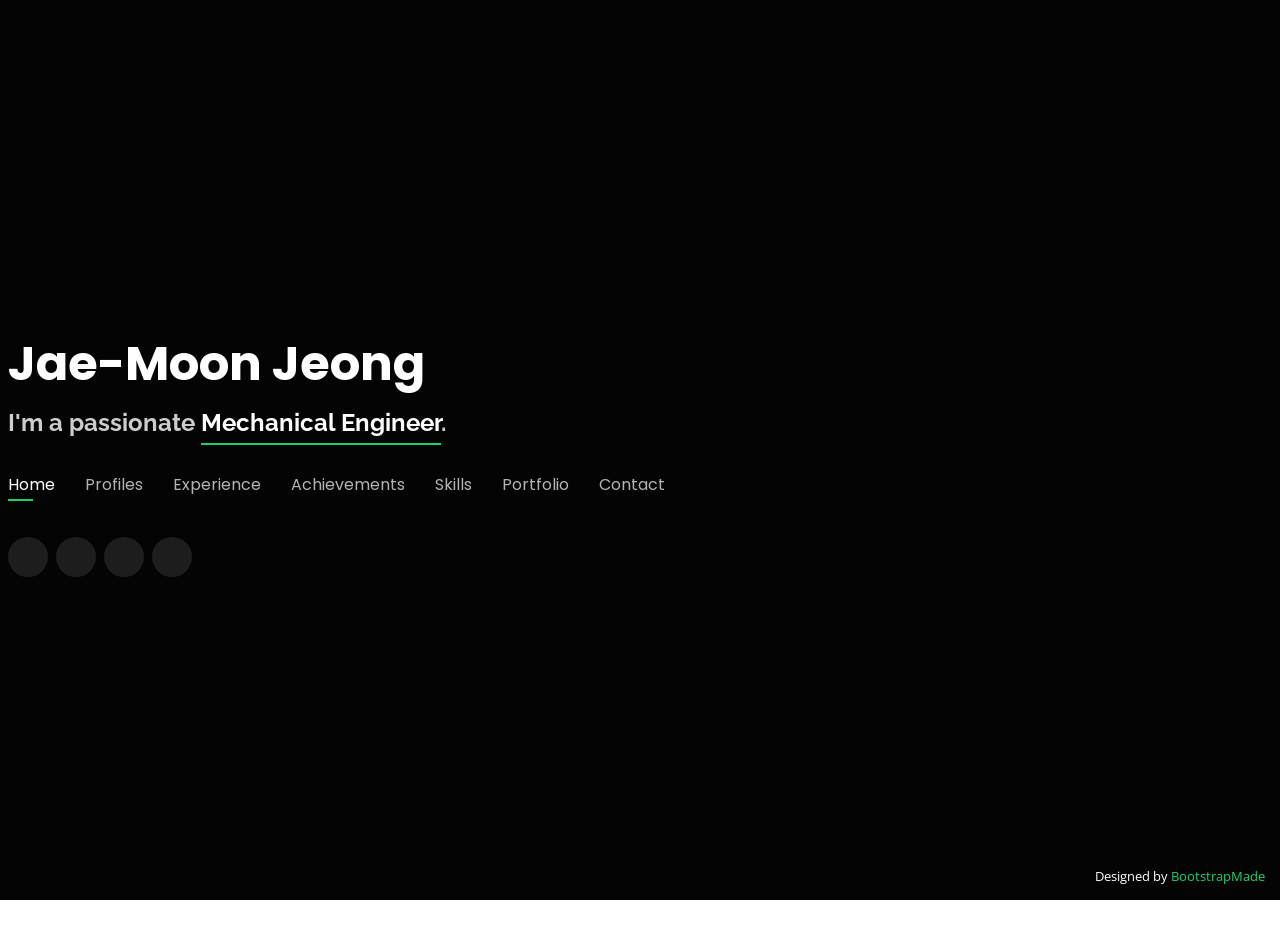
==== commit 2e3c38b8: "v204" ====
--- a/index.html
+++ b/index.html
@@ -1,9 +1,7 @@
 <!DOCTYPE html>
 <html lang="en">
 
-<head>
-  <base href="/jae-moon/">
-  
+<head>  
   <meta charset="utf-8">
   <meta content="width=device-width, initial-scale=1.0" name="viewport">
 
@@ -374,7 +372,7 @@
 
       <div class="row portfolio-container">
 
-        <div class="col-lg-4 col-md-6 portfolio-item filter-ai filter-optimization" style="margin-bottom: 30px;">
+        <div class="col-lg-4 col-md-6 portfolio-item filter-ai" style="margin-bottom: 30px;">
           <div class="portfolio-wrap" style="background: #111; border: 1px solid #222; border-radius: 15px; overflow: hidden;">
             <img src="assets/img/portfolio/ai-bootcamp.png" style="width: 100%; height: 250px; object-fit: cover;" alt="AI Engineering Portfolio">
             <div class="portfolio-info" style="padding: 25px;">
@@ -388,7 +386,7 @@
           </div>
         </div>
 
-        <div class="col-lg-4 col-md-6 portfolio-item filter-energy" style="margin-bottom: 30px;">
+        <div class="col-lg-4 col-md-6 portfolio-item filter-energy filter-mfg" style="margin-bottom: 30px;">
           <div class="portfolio-wrap" style="background: #111; border: 1px solid #222; border-radius: 15px; overflow: hidden;">
             <img src="assets/img/eews.png" style="width: 100%; height: 250px; object-fit: cover;" alt="EEWS">
             <div class="portfolio-info" style="padding: 25px;">
@@ -402,7 +400,7 @@
           </div>
         </div>
 
-        <div class="col-lg-4 col-md-6 portfolio-item filter-aerospace filter-ai" style="margin-bottom: 30px;">
+        <div class="col-lg-4 col-md-6 portfolio-item filter-mfg filter-ai" style="margin-bottom: 30px;">
           <div class="portfolio-wrap" style="background: #111; border: 1px solid #222; border-radius: 15px; overflow: hidden;">
             <img src="assets/img/resume/submarine.png" style="width: 100%; height: 250px; object-fit: cover;" alt="Mother-Submarine">
             <div class="portfolio-info" style="padding: 25px;">
@@ -433,7 +431,7 @@
           </div>
         </div>
 
-        <div class="col-lg-4 col-md-6 portfolio-item filter-aerospace filter-mfg" style="margin-bottom: 30px;">
+        <div class="col-lg-4 col-md-6 portfolio-item filter-ai filter-mfg" style="margin-bottom: 30px;">
           <div class="portfolio-wrap" style="background: #111; border: 1px solid #222; border-radius: 15px; overflow: hidden;">
             <img src="assets/img/copv.png" style="width: 100%; height: 250px; object-fit: cover;" alt="Pressure Vessel">
             <div class="portfolio-info" style="padding: 25px;">
@@ -476,7 +474,7 @@
           </div>
         </div>
 
-        <div class="col-lg-4 col-md-6 portfolio-item filter-mfg" style="margin-bottom: 30px;">
+        <div class="col-lg-4 col-md-6 portfolio-item filter-energy filter-mfg" style="margin-bottom: 30px;">
           <div class="portfolio-wrap" style="background: #111; border: 1px solid #222; border-radius: 15px; overflow: hidden;">
             <img src="assets/img/copper.png" style="width: 100%; height: 250px; object-fit: cover;" alt="Copper Foil">
             <div class="portfolio-info" style="padding: 25px;">
